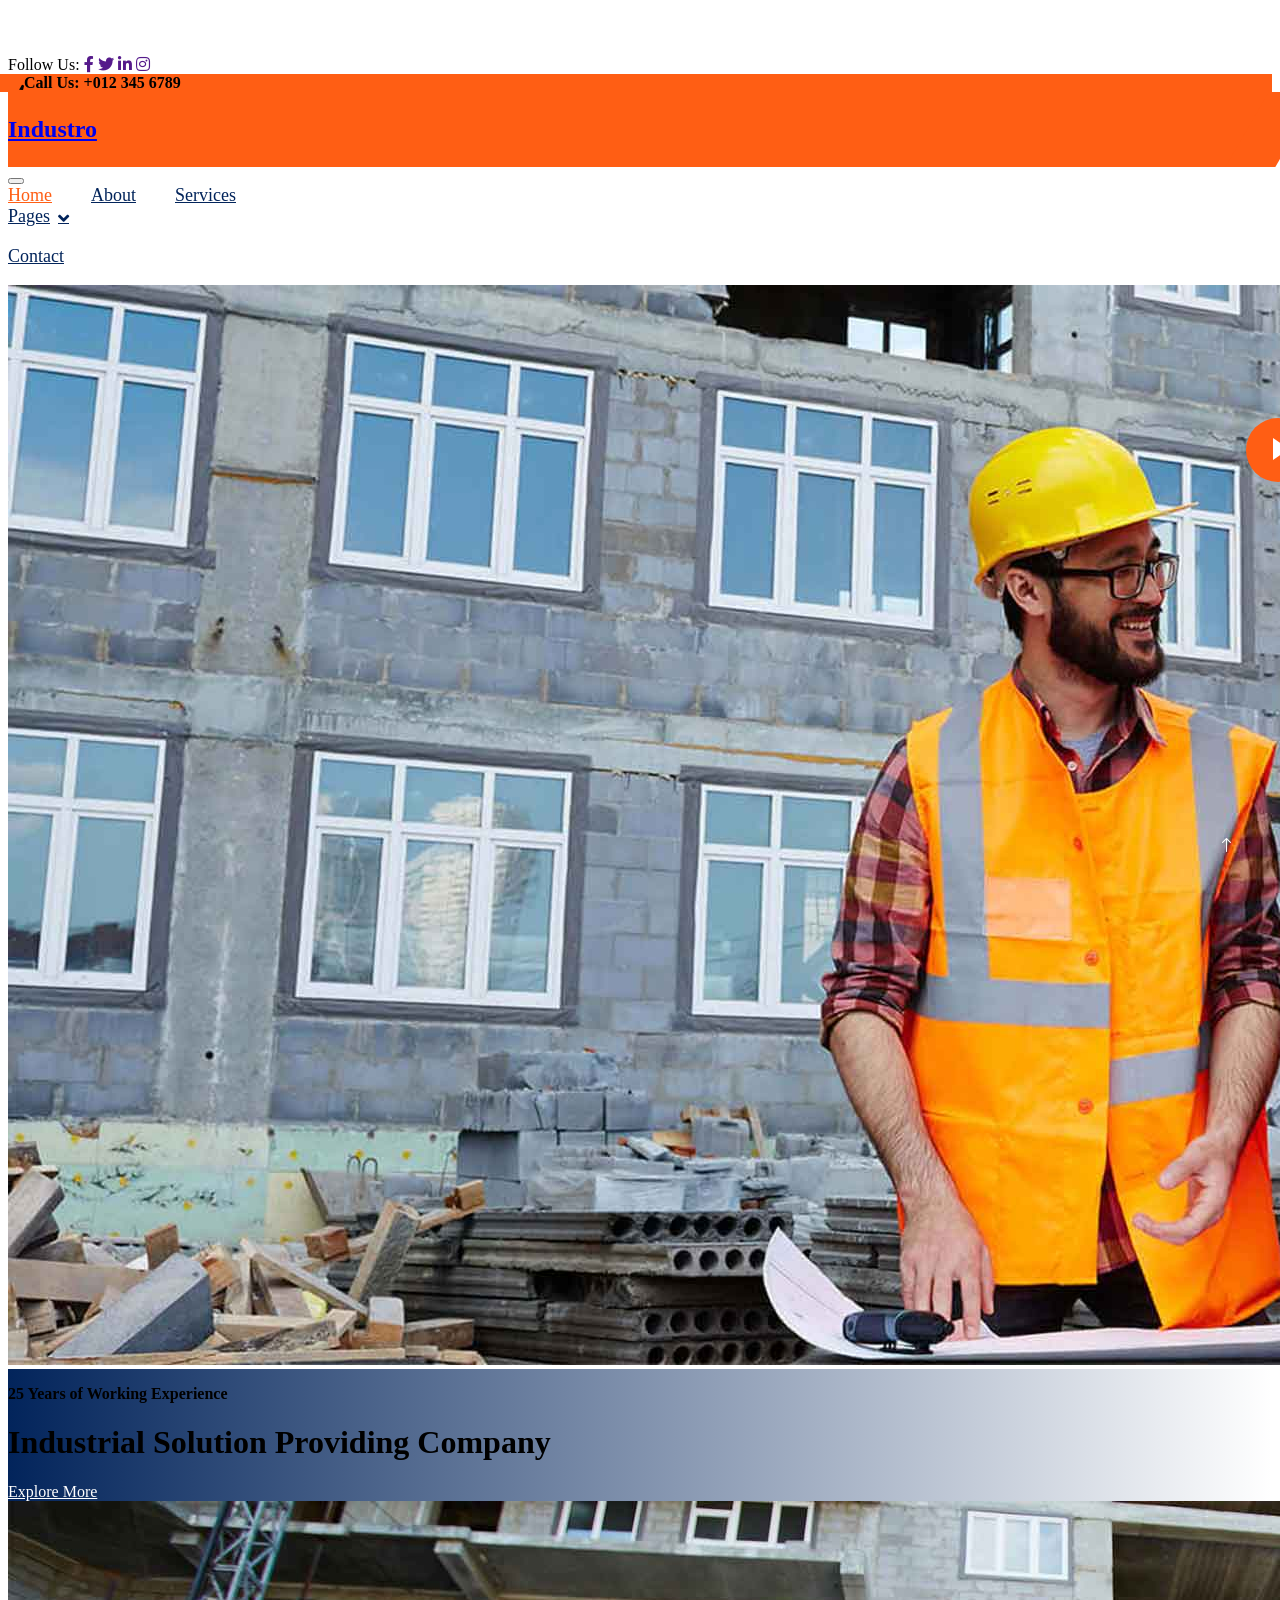
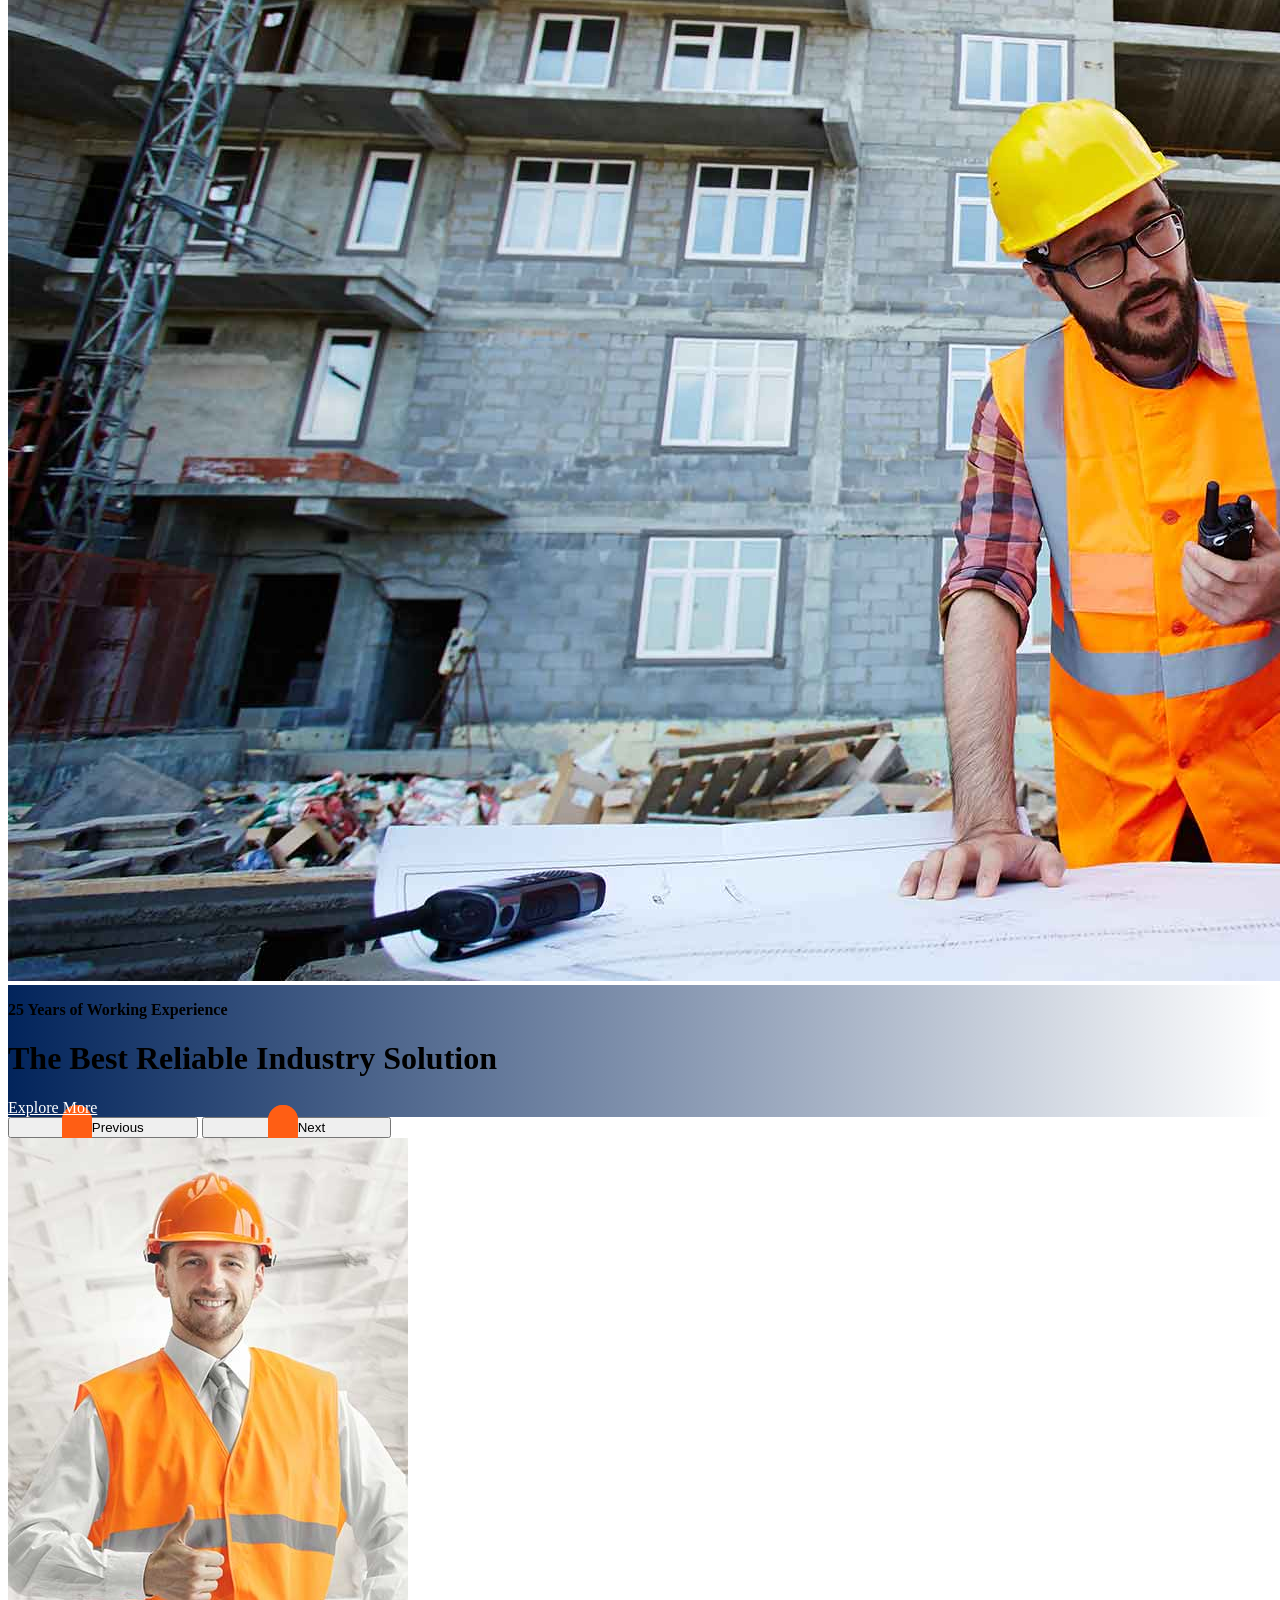
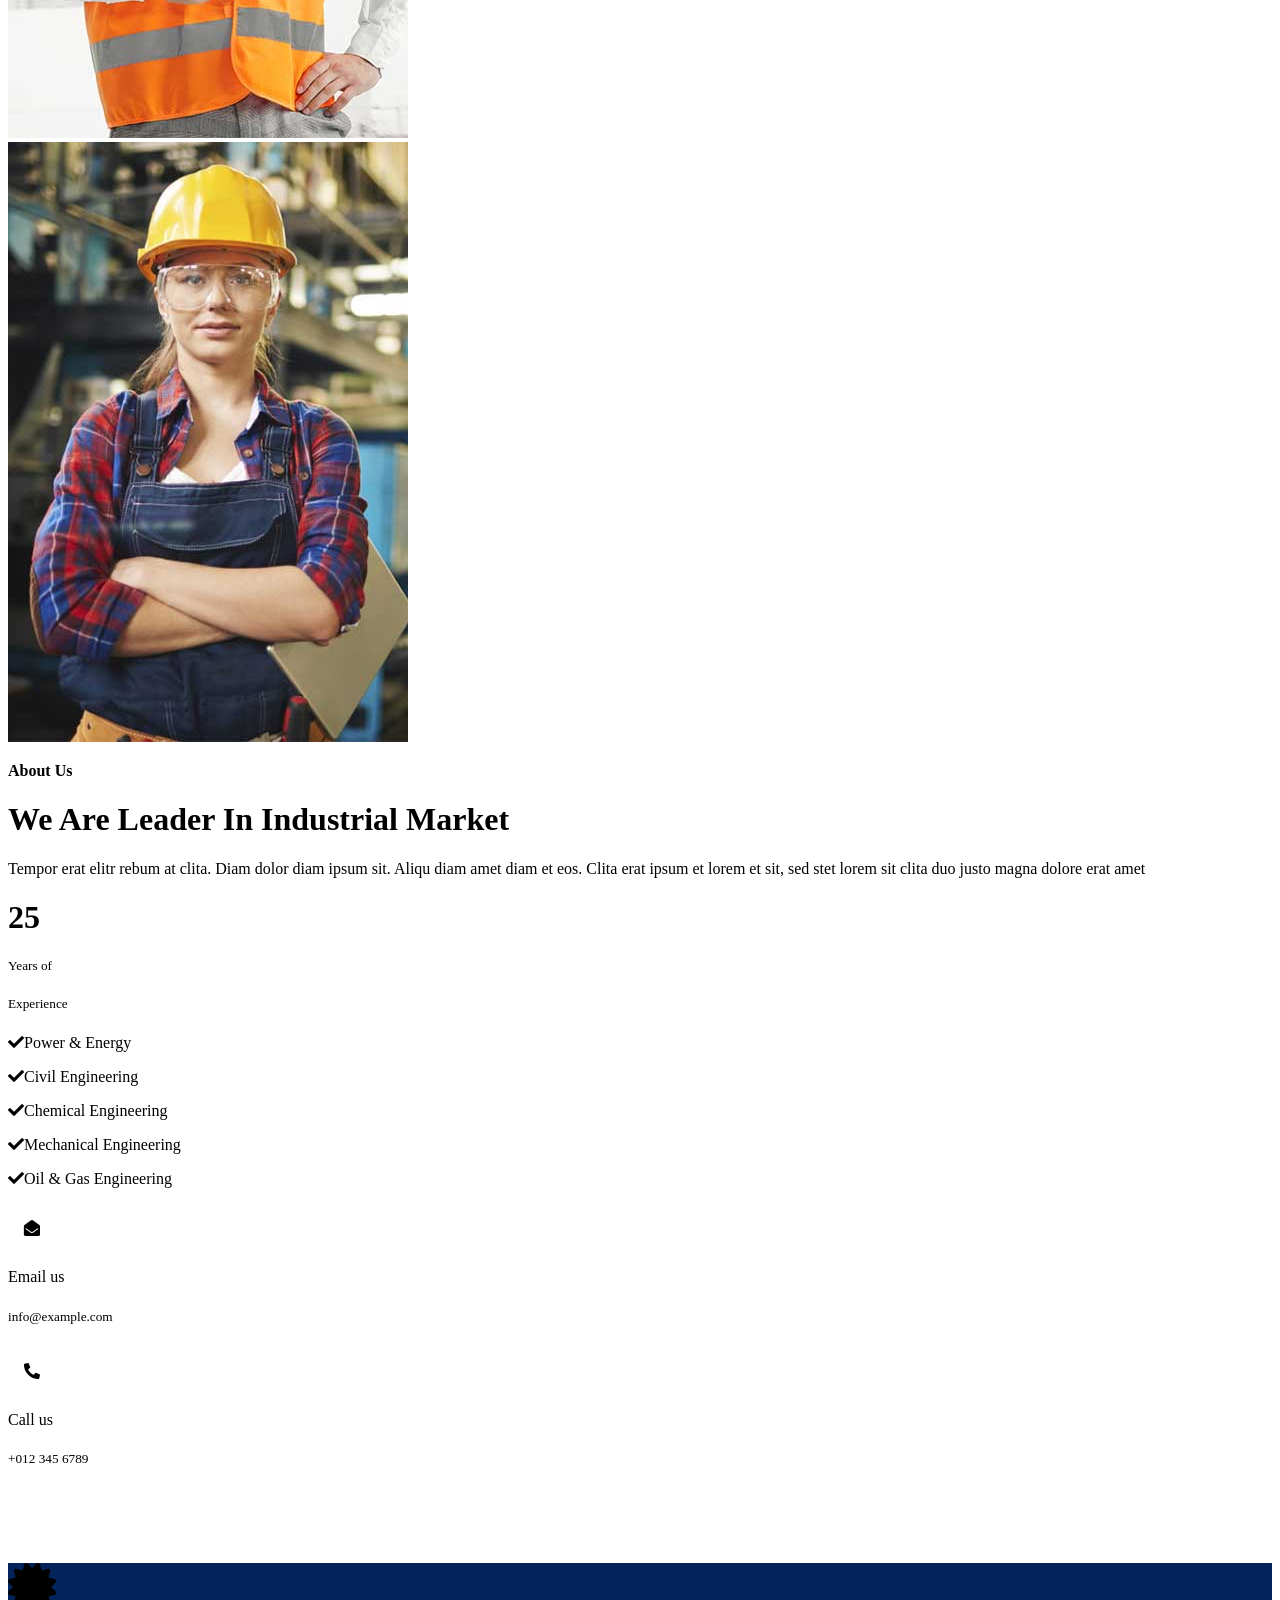
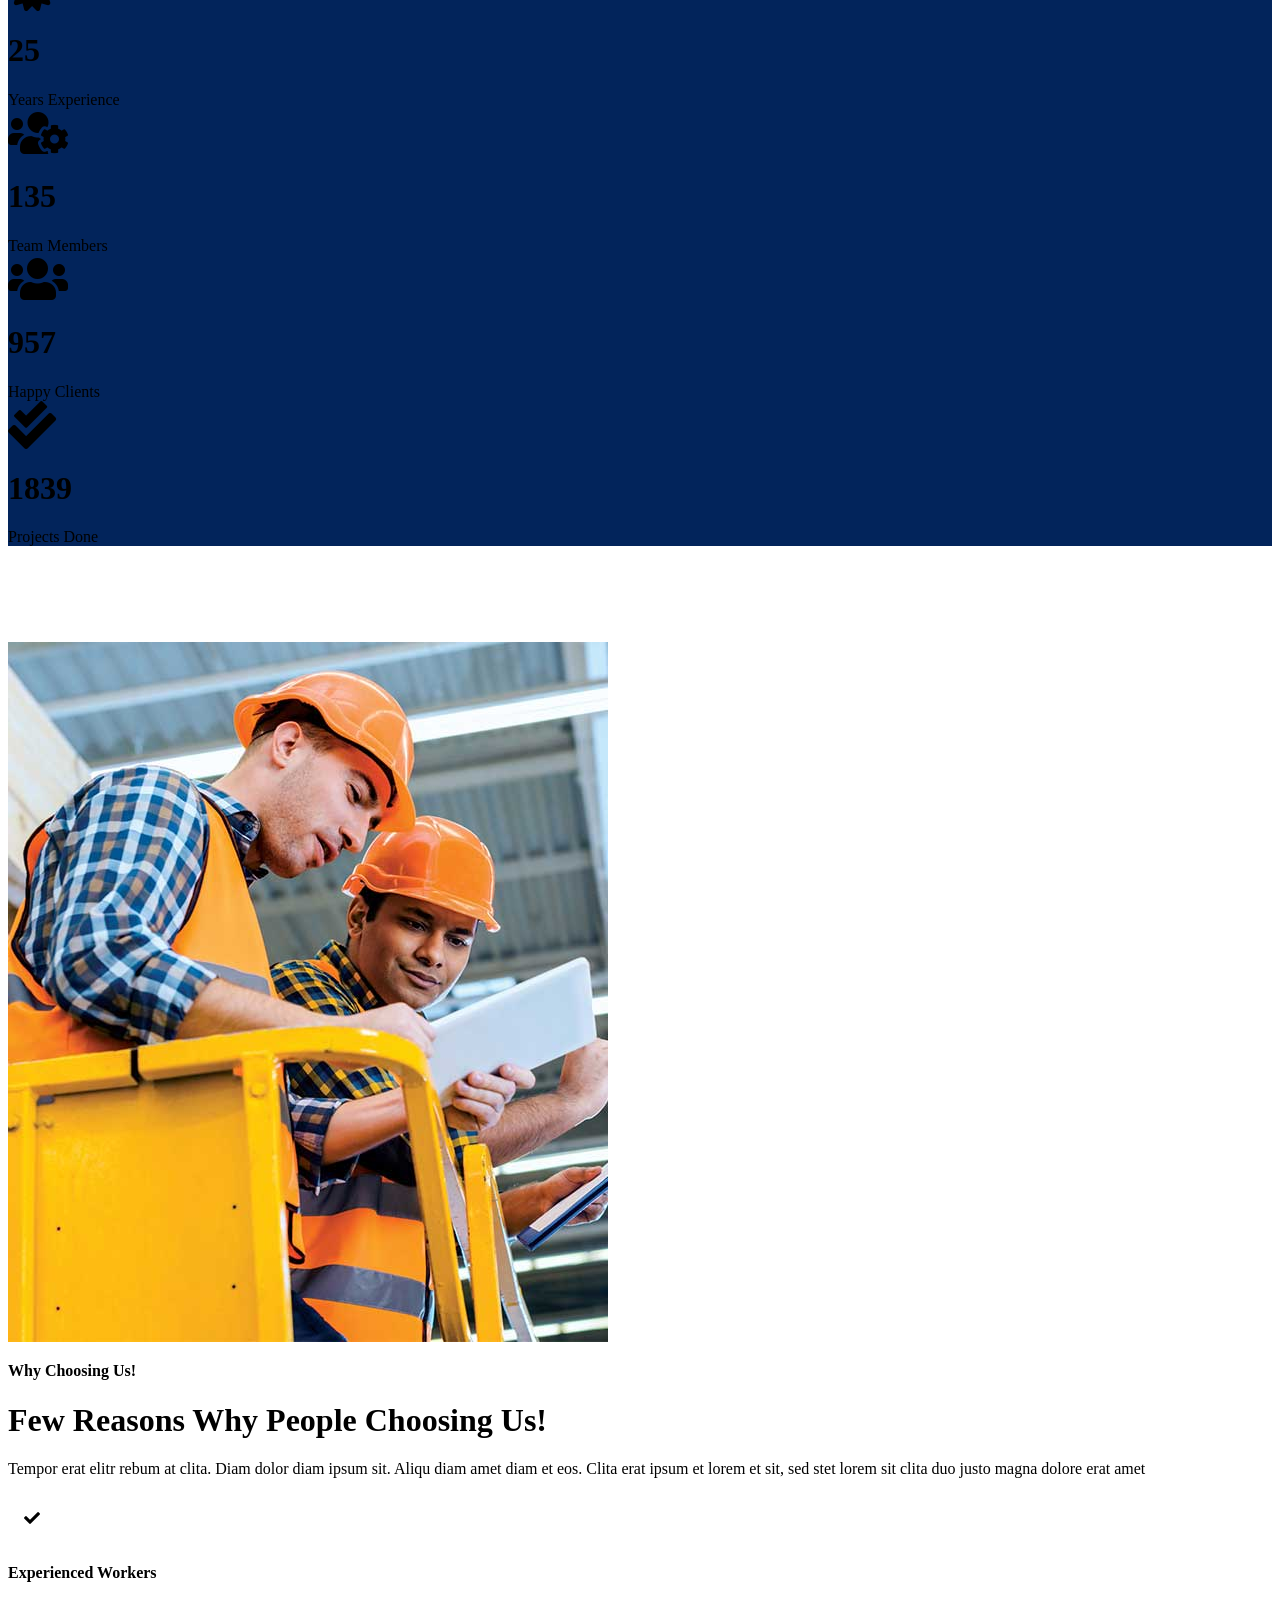
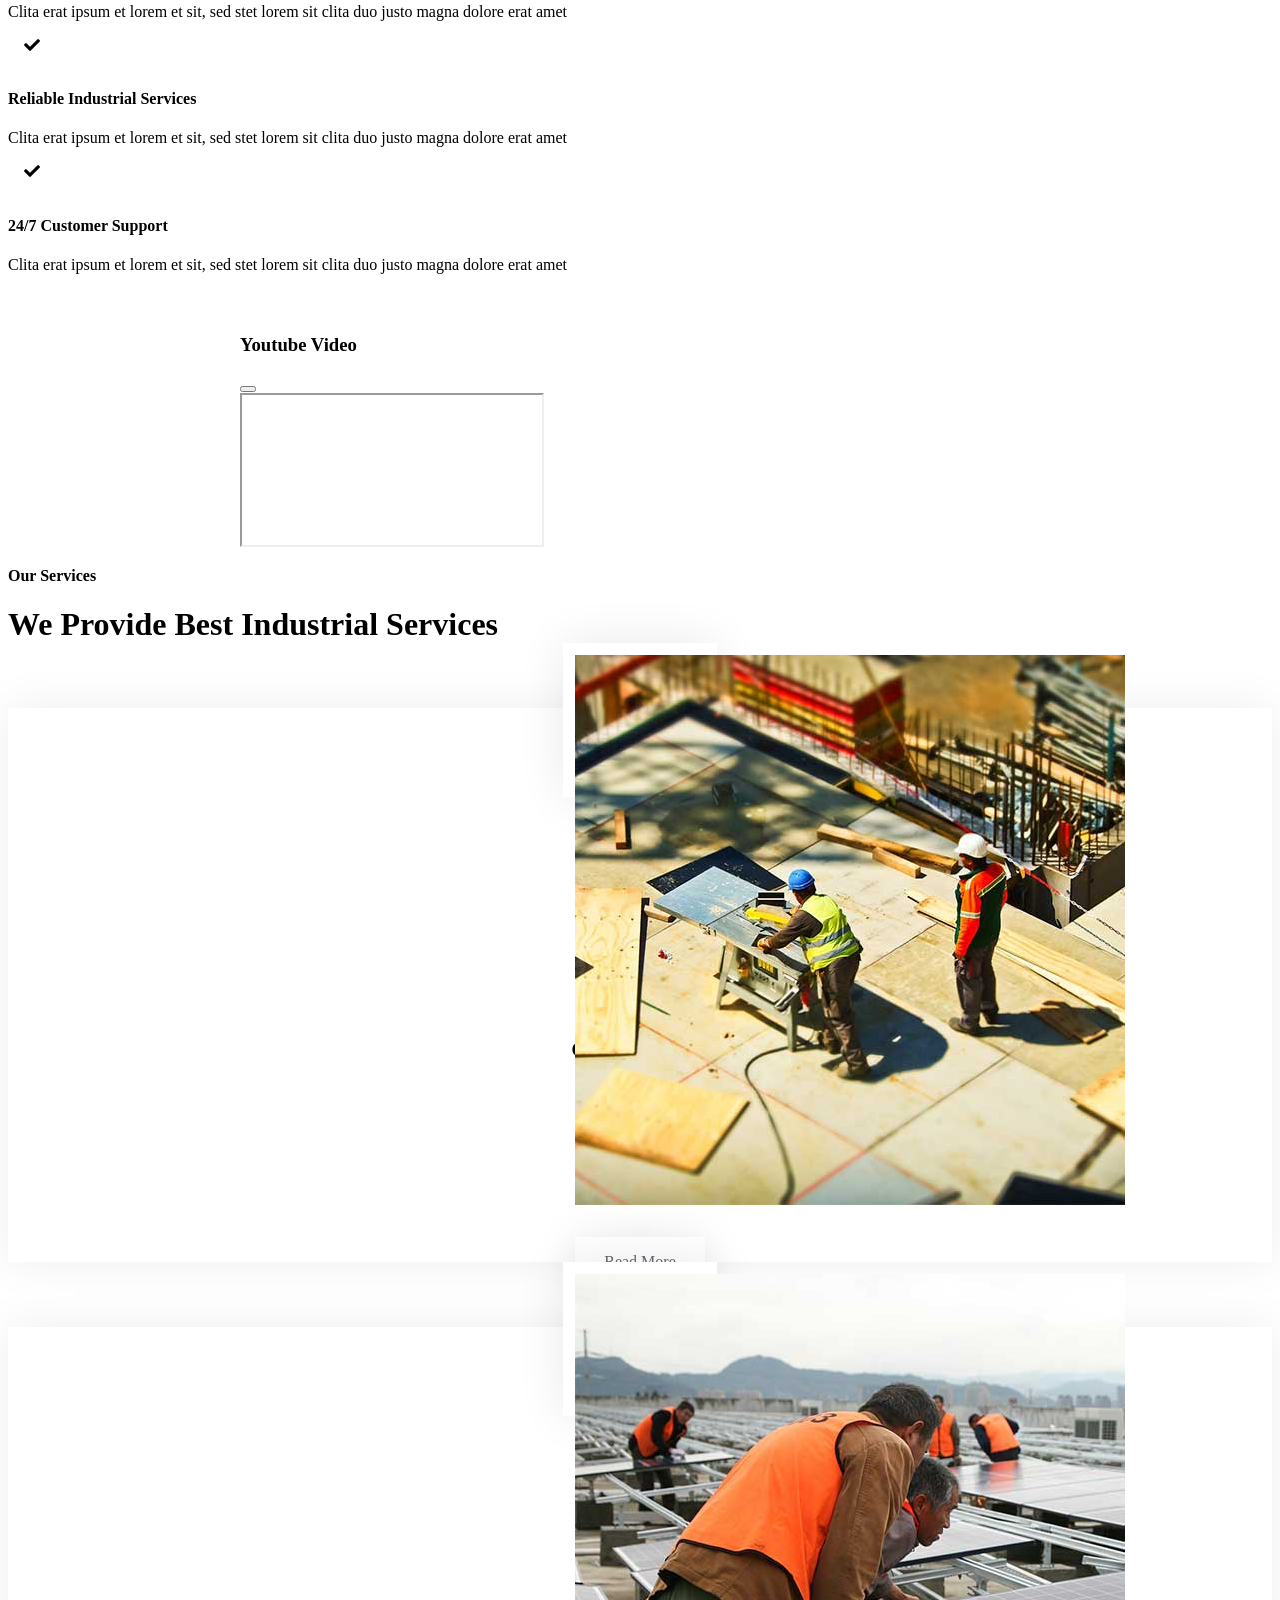
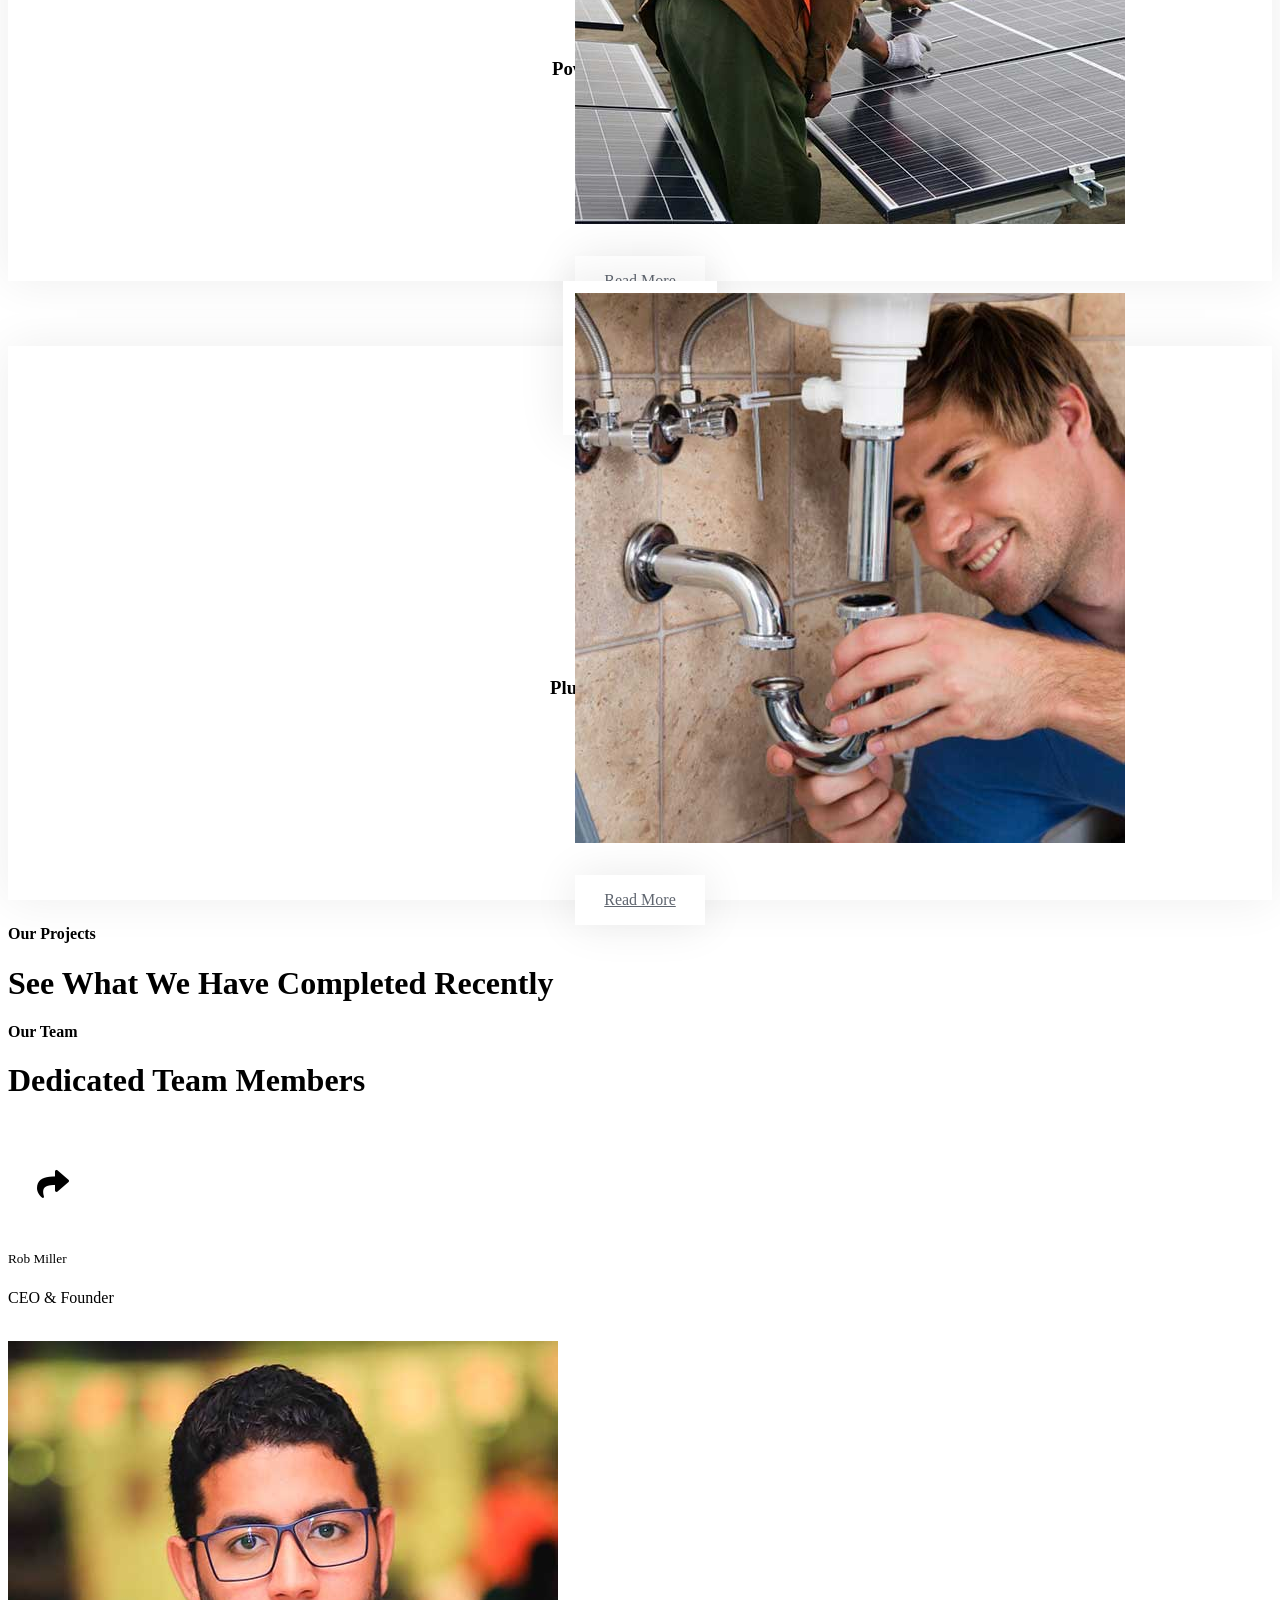
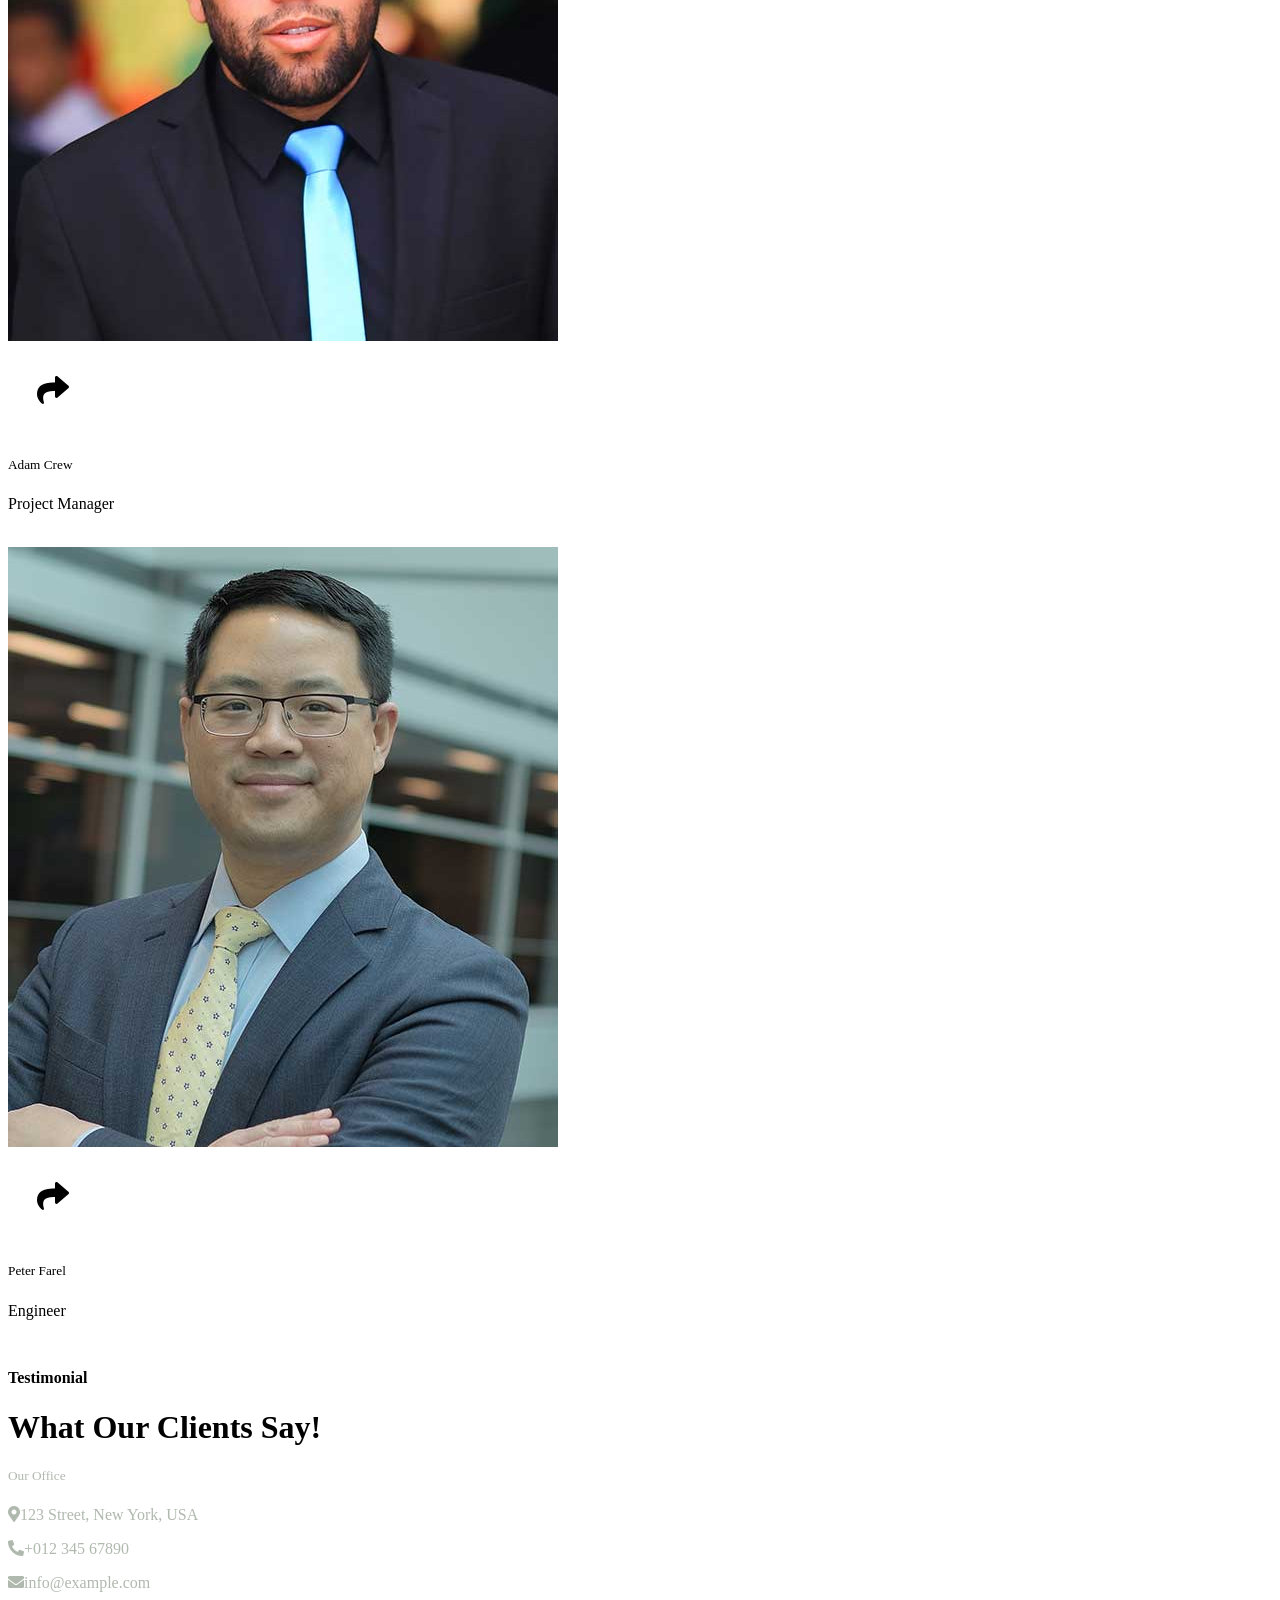
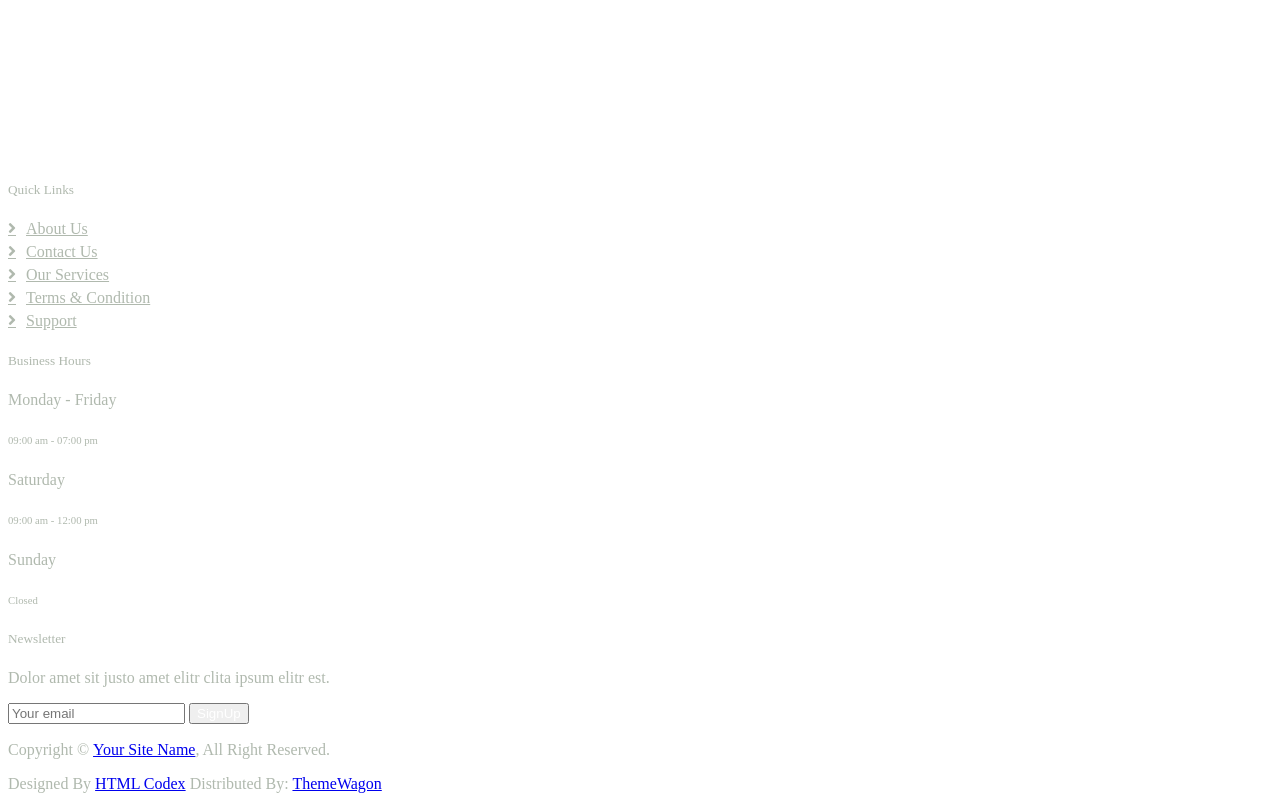
==== index.html @ f01b098d "Add initial HTML files for Industro template including Home, About, Contact, Features, Projects, and" ====
<!DOCTYPE html>
<html lang="en">

<head>
    <meta charset="utf-8">
    <title>Industro - Industrial HTML Template</title>
    <meta content="width=device-width, initial-scale=1.0" name="viewport">
    <meta content="" name="keywords">
    <meta content="" name="description">

    <!-- Favicon -->
    <link href="img/favicon.ico" rel="icon">

    <!-- Google Web Fonts -->
    <link rel="preconnect" href="https://fonts.googleapis.com">
    <link rel="preconnect" href="https://fonts.gstatic.com" crossorigin>
    <link
        href="https://fonts.googleapis.com/css2?family=Open+Sans:wght@400;500;600&family=Rubik:wght@500;600;700&display=swap"
        rel="stylesheet">

    <!-- Icon Font Stylesheet -->
    <link href="https://cdnjs.cloudflare.com/ajax/libs/font-awesome/5.10.0/css/all.min.css" rel="stylesheet">
    <link href="https://cdn.jsdelivr.net/npm/bootstrap-icons@1.4.1/font/bootstrap-icons.css" rel="stylesheet">

    <!-- Libraries Stylesheet -->
    <link href="lib/animate/animate.min.css" rel="stylesheet">
    <link href="lib/owlcarousel/assets/owl.carousel.min.css" rel="stylesheet">

    <!-- Customized Bootstrap Stylesheet -->
    <link href="css/bootstrap.min.css" rel="stylesheet">

    <!-- Template Stylesheet -->
    <link href="css/style.css" rel="stylesheet">
</head>

<body>
    <!-- Spinner Start -->
    <div id="spinner"
        class="show bg-white position-fixed translate-middle w-100 vh-100 top-50 start-50 d-flex align-items-center justify-content-center">
        <div class="spinner-border text-primary" role="status" style="width: 3rem; height: 3rem;"></div>
    </div>
    <!-- Spinner End -->


    <!-- Topbar Start -->
    <div class="container-fluid bg-dark px-0">
        <div class="row g-0 d-none d-lg-flex">
            <div class="col-lg-6 ps-5 text-start">
                <div class="h-100 d-inline-flex align-items-center text-white">
                    <span>Follow Us:</span>
                    <a class="btn btn-link text-light" href=""><i class="fab fa-facebook-f"></i></a>
                    <a class="btn btn-link text-light" href=""><i class="fab fa-twitter"></i></a>
                    <a class="btn btn-link text-light" href=""><i class="fab fa-linkedin-in"></i></a>
                    <a class="btn btn-link text-light" href=""><i class="fab fa-instagram"></i></a>
                </div>
            </div>
            <div class="col-lg-6 text-end">
                <div class="h-100 topbar-right d-inline-flex align-items-center text-white py-2 px-5">
                    <span class="fs-5 fw-bold me-2"><i class="fa fa-phone-alt me-2"></i>Call Us:</span>
                    <span class="fs-5 fw-bold">+012 345 6789</span>
                </div>
            </div>
        </div>
    </div>
    <!-- Topbar End -->


    <!-- Navbar Start -->
    <nav class="navbar navbar-expand-lg bg-white navbar-light sticky-top py-0 pe-5">
        <a href="index.html" class="navbar-brand ps-5 me-0">
            <h1 class="text-white m-0">Industro</h1>
        </a>
        <button type="button" class="navbar-toggler me-0" data-bs-toggle="collapse" data-bs-target="#navbarCollapse">
            <span class="navbar-toggler-icon"></span>
        </button>
        <div class="collapse navbar-collapse" id="navbarCollapse">
            <div class="navbar-nav ms-auto p-4 p-lg-0">
                <a href="index.html" class="nav-item nav-link active">Home</a>
                <a href="about.html" class="nav-item nav-link">About</a>
                <a href="service.html" class="nav-item nav-link">Services</a>
                <div class="nav-item dropdown">
                    <a href="#" class="nav-link dropdown-toggle" data-bs-toggle="dropdown">Pages</a>
                    <div class="dropdown-menu bg-light m-0">
                        <a href="project.html" class="dropdown-item">Projects</a>
                        <a href="feature.html" class="dropdown-item">Features</a>
                        <a href="team.html" class="dropdown-item">Our Team</a>
                        <a href="testimonial.html" class="dropdown-item">Testimonial</a>
                        <a href="404.html" class="dropdown-item">404 Page</a>
                    </div>
                </div>
                <a href="contact.html" class="nav-item nav-link">Contact</a>
            </div>
            <a href="" class="btn btn-primary px-3 d-none d-lg-block">Get A Quote</a>
        </div>
    </nav>
    <!-- Navbar End -->


    <!-- Carousel Start -->
    <div class="container-fluid px-0 mb-5">
        <div id="header-carousel" class="carousel slide" data-bs-ride="carousel">
            <div class="carousel-inner">
                <div class="carousel-item active">
                    <img class="w-100" src="img/carousel-1.jpg" alt="Image">
                    <div class="carousel-caption">
                        <div class="container">
                            <div class="row justify-content-center">
                                <div class="col-lg-10 text-start">
                                    <p class="fs-5 fw-medium text-primary text-uppercase animated slideInRight">25 Years
                                        of Working Experience</p>
                                    <h1 class="display-1 text-white mb-5 animated slideInRight">Industrial Solution
                                        Providing Company</h1>
                                    <a href="" class="btn btn-primary py-3 px-5 animated slideInRight">Explore More</a>
                                </div>
                            </div>
                        </div>
                    </div>
                </div>
                <div class="carousel-item">
                    <img class="w-100" src="img/carousel-2.jpg" alt="Image">
                    <div class="carousel-caption">
                        <div class="container">
                            <div class="row justify-content-center">
                                <div class="col-lg-10 text-start">
                                    <p class="fs-5 fw-medium text-primary text-uppercase animated slideInRight">25 Years
                                        of Working Experience</p>
                                    <h1 class="display-1 text-white mb-5 animated slideInRight">The Best Reliable
                                        Industry Solution</h1>
                                    <a href="" class="btn btn-primary py-3 px-5 animated slideInRight">Explore More</a>
                                </div>
                            </div>
                        </div>
                    </div>
                </div>
            </div>
            <button class="carousel-control-prev" type="button" data-bs-target="#header-carousel" data-bs-slide="prev">
                <span class="carousel-control-prev-icon" aria-hidden="true"></span>
                <span class="visually-hidden">Previous</span>
            </button>
            <button class="carousel-control-next" type="button" data-bs-target="#header-carousel" data-bs-slide="next">
                <span class="carousel-control-next-icon" aria-hidden="true"></span>
                <span class="visually-hidden">Next</span>
            </button>
        </div>
    </div>
    <!-- Carousel End -->


    <!-- About Start -->
    <div class="container-xxl py-5">
        <div class="container">
            <div class="row g-5">
                <div class="col-lg-6">
                    <div class="row gx-3 h-100">
                        <div class="col-6 align-self-start wow fadeInUp" data-wow-delay="0.1s">
                            <img class="img-fluid" src="img/about-1.jpg">
                        </div>
                        <div class="col-6 align-self-end wow fadeInDown" data-wow-delay="0.1s">
                            <img class="img-fluid" src="img/about-2.jpg">
                        </div>
                    </div>
                </div>
                <div class="col-lg-6 wow fadeIn" data-wow-delay="0.5s">
                    <p class="fw-medium text-uppercase text-primary mb-2">About Us</p>
                    <h1 class="display-5 mb-4">We Are Leader In Industrial Market</h1>
                    <p class="mb-4">Tempor erat elitr rebum at clita. Diam dolor diam ipsum sit. Aliqu diam amet diam et
                        eos. Clita erat ipsum et lorem et sit, sed stet lorem sit clita duo justo magna dolore erat amet
                    </p>
                    <div class="d-flex align-items-center mb-4">
                        <div class="flex-shrink-0 bg-primary p-4">
                            <h1 class="display-2">25</h1>
                            <h5 class="text-white">Years of</h5>
                            <h5 class="text-white">Experience</h5>
                        </div>
                        <div class="ms-4">
                            <p><i class="fa fa-check text-primary me-2"></i>Power & Energy</p>
                            <p><i class="fa fa-check text-primary me-2"></i>Civil Engineering</p>
                            <p><i class="fa fa-check text-primary me-2"></i>Chemical Engineering</p>
                            <p><i class="fa fa-check text-primary me-2"></i>Mechanical Engineering</p>
                            <p class="mb-0"><i class="fa fa-check text-primary me-2"></i>Oil & Gas Engineering</p>
                        </div>
                    </div>
                    <div class="row pt-2">
                        <div class="col-sm-6">
                            <div class="d-flex align-items-center">
                                <div class="flex-shrink-0 btn-lg-square rounded-circle bg-primary">
                                    <i class="fa fa-envelope-open text-white"></i>
                                </div>
                                <div class="ms-3">
                                    <p class="mb-2">Email us</p>
                                    <h5 class="mb-0">info@example.com</h5>
                                </div>
                            </div>
                        </div>
                        <div class="col-sm-6">
                            <div class="d-flex align-items-center">
                                <div class="flex-shrink-0 btn-lg-square rounded-circle bg-primary">
                                    <i class="fa fa-phone-alt text-white"></i>
                                </div>
                                <div class="ms-3">
                                    <p class="mb-2">Call us</p>
                                    <h5 class="mb-0">+012 345 6789</h5>
                                </div>
                            </div>
                        </div>
                    </div>
                </div>
            </div>
        </div>
    </div>
    <!-- About End -->


    <!-- Facts Start -->
    <div class="container-fluid facts my-5 p-5">
        <div class="row g-5">
            <div class="col-md-6 col-xl-3 wow fadeIn" data-wow-delay="0.1s">
                <div class="text-center border p-5">
                    <i class="fa fa-certificate fa-3x text-white mb-3"></i>
                    <h1 class="display-2 text-primary mb-0" data-toggle="counter-up">25</h1>
                    <span class="fs-5 fw-semi-bold text-white">Years Experience</span>
                </div>
            </div>
            <div class="col-md-6 col-xl-3 wow fadeIn" data-wow-delay="0.3s">
                <div class="text-center border p-5">
                    <i class="fa fa-users-cog fa-3x text-white mb-3"></i>
                    <h1 class="display-2 text-primary mb-0" data-toggle="counter-up">135</h1>
                    <span class="fs-5 fw-semi-bold text-white">Team Members</span>
                </div>
            </div>
            <div class="col-md-6 col-xl-3 wow fadeIn" data-wow-delay="0.5s">
                <div class="text-center border p-5">
                    <i class="fa fa-users fa-3x text-white mb-3"></i>
                    <h1 class="display-2 text-primary mb-0" data-toggle="counter-up">957</h1>
                    <span class="fs-5 fw-semi-bold text-white">Happy Clients</span>
                </div>
            </div>
            <div class="col-md-6 col-xl-3 wow fadeIn" data-wow-delay="0.7s">
                <div class="text-center border p-5">
                    <i class="fa fa-check-double fa-3x text-white mb-3"></i>
                    <h1 class="display-2 text-primary mb-0" data-toggle="counter-up">1839</h1>
                    <span class="fs-5 fw-semi-bold text-white">Projects Done</span>
                </div>
            </div>
        </div>
    </div>
    <!-- Facts End -->


    <!-- Features Start -->
    <div class="container-xxl py-5">
        <div class="container">
            <div class="row g-5 align-items-center">
                <div class="col-lg-6 wow fadeInUp" data-wow-delay="0.1s">
                    <div class="position-relative me-lg-4">
                        <img class="img-fluid w-100" src="img/feature.jpg" alt="">
                        <span
                            class="position-absolute top-50 start-100 translate-middle bg-white rounded-circle d-none d-lg-block"
                            style="width: 120px; height: 120px;"></span>
                        <button type="button" class="btn-play" data-bs-toggle="modal"
                            data-src="https://www.youtube.com/embed/DWRcNpR6Kdc" data-bs-target="#videoModal">
                            <span></span>
                        </button>
                    </div>
                </div>
                <div class="col-lg-6 wow fadeInUp" data-wow-delay="0.5s">
                    <p class="fw-medium text-uppercase text-primary mb-2">Why Choosing Us!</p>
                    <h1 class="display-5 mb-4">Few Reasons Why People Choosing Us!</h1>
                    <p class="mb-4">Tempor erat elitr rebum at clita. Diam dolor diam ipsum sit. Aliqu diam amet diam et
                        eos. Clita erat ipsum et lorem et sit, sed stet lorem sit clita duo justo magna dolore erat amet
                    </p>
                    <div class="row gy-4">
                        <div class="col-12">
                            <div class="d-flex">
                                <div class="flex-shrink-0 btn-lg-square rounded-circle bg-primary">
                                    <i class="fa fa-check text-white"></i>
                                </div>
                                <div class="ms-4">
                                    <h4>Experienced Workers</h4>
                                    <span>Clita erat ipsum et lorem et sit, sed stet lorem sit clita duo justo magna
                                        dolore erat amet</span>
                                </div>
                            </div>
                        </div>
                        <div class="col-12">
                            <div class="d-flex">
                                <div class="flex-shrink-0 btn-lg-square rounded-circle bg-primary">
                                    <i class="fa fa-check text-white"></i>
                                </div>
                                <div class="ms-4">
                                    <h4>Reliable Industrial Services</h4>
                                    <span>Clita erat ipsum et lorem et sit, sed stet lorem sit clita duo justo magna
                                        dolore erat amet</span>
                                </div>
                            </div>
                        </div>
                        <div class="col-12">
                            <div class="d-flex">
                                <div class="flex-shrink-0 btn-lg-square rounded-circle bg-primary">
                                    <i class="fa fa-check text-white"></i>
                                </div>
                                <div class="ms-4">
                                    <h4>24/7 Customer Support</h4>
                                    <span>Clita erat ipsum et lorem et sit, sed stet lorem sit clita duo justo magna
                                        dolore erat amet</span>
                                </div>
                            </div>
                        </div>
                    </div>
                </div>
            </div>
        </div>
    </div>
    <!-- Features End -->


    <!-- Video Modal Start -->
    <div class="modal modal-video fade" id="videoModal" tabindex="-1" aria-labelledby="exampleModalLabel"
        aria-hidden="true">
        <div class="modal-dialog">
            <div class="modal-content rounded-0">
                <div class="modal-header">
                    <h3 class="modal-title" id="exampleModalLabel">Youtube Video</h3>
                    <button type="button" class="btn-close" data-bs-dismiss="modal" aria-label="Close"></button>
                </div>
                <div class="modal-body">
                    <!-- 16:9 aspect ratio -->
                    <div class="ratio ratio-16x9">
                        <iframe class="embed-responsive-item" src="" id="video" allowfullscreen
                            allowscriptaccess="always" allow="autoplay"></iframe>
                    </div>
                </div>
            </div>
        </div>
    </div>
    <!-- Video Modal End -->


    <!-- Service Start -->
    <div class="container-xxl py-5">
        <div class="container">
            <div class="text-center mx-auto pb-4 wow fadeInUp" data-wow-delay="0.1s" style="max-width: 600px;">
                <p class="fw-medium text-uppercase text-primary mb-2">Our Services</p>
                <h1 class="display-5 mb-4">We Provide Best Industrial Services</h1>
            </div>
            <div class="row gy-5 gx-4">
                <div class="col-md-6 col-lg-4 wow fadeInUp" data-wow-delay="0.1s">
                    <div class="service-item">
                        <img class="img-fluid" src="img/service-1.jpg" alt="">
                        <div class="service-img">
                            <img class="img-fluid" src="img/service-1.jpg" alt="">
                        </div>
                        <div class="service-detail">
                            <div class="service-title">
                                <hr class="w-25">
                                <h3 class="mb-0">Civil & Gas Engineering</h3>
                                <hr class="w-25">
                            </div>
                            <div class="service-text">
                                <p class="text-white mb-0">Erat ipsum justo amet duo et elitr dolor, est duo duo eos
                                    lorem sed diam stet diam sed stet.</p>
                            </div>
                        </div>
                        <a class="btn btn-light" href="">Read More</a>
                    </div>
                </div>
                <div class="col-md-6 col-lg-4 wow fadeInUp" data-wow-delay="0.3s">
                    <div class="service-item">
                        <img class="img-fluid" src="img/service-2.jpg" alt="">
                        <div class="service-img">
                            <img class="img-fluid" src="img/service-2.jpg" alt="">
                        </div>
                        <div class="service-detail">
                            <div class="service-title">
                                <hr class="w-25">
                                <h3 class="mb-0">Power & Energy Engineering</h3>
                                <hr class="w-25">
                            </div>
                            <div class="service-text">
                                <p class="text-white mb-0">Erat ipsum justo amet duo et elitr dolor, est duo duo eos
                                    lorem sed diam stet diam sed stet.</p>
                            </div>
                        </div>
                        <a class="btn btn-light" href="">Read More</a>
                    </div>
                </div>
                <div class="col-md-6 col-lg-4 wow fadeInUp" data-wow-delay="0.5s">
                    <div class="service-item">
                        <img class="img-fluid" src="img/service-3.jpg" alt="">
                        <div class="service-img">
                            <img class="img-fluid" src="img/service-3.jpg" alt="">
                        </div>
                        <div class="service-detail">
                            <div class="service-title">
                                <hr class="w-25">
                                <h3 class="mb-0">Plumbing & Water Treatment</h3>
                                <hr class="w-25">
                            </div>
                            <div class="service-text">
                                <p class="text-white mb-0">Erat ipsum justo amet duo et elitr dolor, est duo duo eos
                                    lorem sed diam stet diam sed stet.</p>
                            </div>
                        </div>
                        <a class="btn btn-light" href="">Read More</a>
                    </div>
                </div>
            </div>
        </div>
    </div>
    <!-- Service End -->


    <!-- Project Start -->
    <div class="container-fluid bg-dark pt-5 my-5 px-0">
        <div class="text-center mx-auto mt-5 wow fadeIn" data-wow-delay="0.1s" style="max-width: 600px;">
            <p class="fw-medium text-uppercase text-primary mb-2">Our Projects</p>
            <h1 class="display-5 text-white mb-5">See What We Have Completed Recently</h1>
        </div>
        <div class="owl-carousel project-carousel wow fadeIn" data-wow-delay="0.1s">
            <a class="project-item" href="">
                <img class="img-fluid" src="img/project-1.jpg" alt="">
                <div class="project-title">
                    <h5 class="text-primary mb-0">Auto Engineering</h5>
                </div>
            </a>
            <a class="project-item" href="">
                <img class="img-fluid" src="img/project-2.jpg" alt="">
                <div class="project-title">
                    <h5 class="text-primary mb-0">Civil Engineering</h5>
                </div>
            </a>
            <a class="project-item" href="">
                <img class="img-fluid" src="img/project-3.jpg" alt="">
                <div class="project-title">
                    <h5 class="text-primary mb-0">Gas Engineering</h5>
                </div>
            </a>
            <a class="project-item" href="">
                <img class="img-fluid" src="img/project-4.jpg" alt="">
                <div class="project-title">
                    <h5 class="text-primary mb-0">Power Engineering</h5>
                </div>
            </a>
            <a class="project-item" href="">
                <img class="img-fluid" src="img/project-5.jpg" alt="">
                <div class="project-title">
                    <h5 class="text-primary mb-0">Energy Engineering</h5>
                </div>
            </a>
            <a class="project-item" href="">
                <img class="img-fluid" src="img/project-6.jpg" alt="">
                <div class="project-title">
                    <h5 class="text-primary mb-0">Water Engineering</h5>
                </div>
            </a>
        </div>
    </div>
    <!-- Project End -->


    <!-- Team Start -->
    <div class="container-xxl py-5">
        <div class="container">
            <div class="text-center mx-auto wow fadeInUp" data-wow-delay="0.1s" style="max-width: 600px;">
                <p class="fw-medium text-uppercase text-primary mb-2">Our Team</p>
                <h1 class="display-5 mb-5">Dedicated Team Members</h1>
            </div>
            <div class="row g-4">
                <div class="col-lg-4 col-md-6 wow fadeInUp" data-wow-delay="0.1s">
                    <div class="team-item">
                        <img class="img-fluid" src="img/team-1.jpg" alt="">
                        <div class="d-flex">
                            <div class="flex-shrink-0 btn-square bg-primary" style="width: 90px; height: 90px;">
                                <i class="fa fa-2x fa-share text-white"></i>
                            </div>
                            <div class="position-relative overflow-hidden bg-light d-flex flex-column justify-content-center w-100 ps-4"
                                style="height: 90px;">
                                <h5>Rob Miller</h5>
                                <span class="text-primary">CEO & Founder</span>
                                <div class="team-social">
                                    <a class="btn btn-square btn-dark rounded-circle mx-1" href=""><i
                                            class="fab fa-facebook-f"></i></a>
                                    <a class="btn btn-square btn-dark rounded-circle mx-1" href=""><i
                                            class="fab fa-twitter"></i></a>
                                    <a class="btn btn-square btn-dark rounded-circle mx-1" href=""><i
                                            class="fab fa-instagram"></i></a>
                                </div>
                            </div>
                        </div>
                    </div>
                </div>
                <div class="col-lg-4 col-md-6 wow fadeInUp" data-wow-delay="0.3s">
                    <div class="team-item">
                        <img class="img-fluid" src="img/team-2.jpg" alt="">
                        <div class="d-flex">
                            <div class="flex-shrink-0 btn-square bg-primary" style="width: 90px; height: 90px;">
                                <i class="fa fa-2x fa-share text-white"></i>
                            </div>
                            <div class="position-relative overflow-hidden bg-light d-flex flex-column justify-content-center w-100 ps-4"
                                style="height: 90px;">
                                <h5>Adam Crew</h5>
                                <span class="text-primary">Project Manager</span>
                                <div class="team-social">
                                    <a class="btn btn-square btn-dark rounded-circle mx-1" href=""><i
                                            class="fab fa-facebook-f"></i></a>
                                    <a class="btn btn-square btn-dark rounded-circle mx-1" href=""><i
                                            class="fab fa-twitter"></i></a>
                                    <a class="btn btn-square btn-dark rounded-circle mx-1" href=""><i
                                            class="fab fa-instagram"></i></a>
                                </div>
                            </div>
                        </div>
                    </div>
                </div>
                <div class="col-lg-4 col-md-6 wow fadeInUp" data-wow-delay="0.5s">
                    <div class="team-item">
                        <img class="img-fluid" src="img/team-3.jpg" alt="">
                        <div class="d-flex">
                            <div class="flex-shrink-0 btn-square bg-primary" style="width: 90px; height: 90px;">
                                <i class="fa fa-2x fa-share text-white"></i>
                            </div>
                            <div class="position-relative overflow-hidden bg-light d-flex flex-column justify-content-center w-100 ps-4"
                                style="height: 90px;">
                                <h5>Peter Farel</h5>
                                <span class="text-primary">Engineer</span>
                                <div class="team-social">
                                    <a class="btn btn-square btn-dark rounded-circle mx-1" href=""><i
                                            class="fab fa-facebook-f"></i></a>
                                    <a class="btn btn-square btn-dark rounded-circle mx-1" href=""><i
                                            class="fab fa-twitter"></i></a>
                                    <a class="btn btn-square btn-dark rounded-circle mx-1" href=""><i
                                            class="fab fa-instagram"></i></a>
                                </div>
                            </div>
                        </div>
                    </div>
                </div>
            </div>
        </div>
    </div>
    <!-- Team End -->


    <!-- Testimonial Start -->
    <div class="container-xxl py-5">
        <div class="container">
            <div class="text-center mx-auto wow fadeInUp" data-wow-delay="0.1s" style="max-width: 600px;">
                <p class="fw-medium text-uppercase text-primary mb-2">Testimonial</p>
                <h1 class="display-5 mb-5">What Our Clients Say!</h1>
            </div>
            <div class="owl-carousel testimonial-carousel wow fadeInUp" data-wow-delay="0.1s">
                <div class="testimonial-item text-center">
                    <div class="testimonial-img position-relative">
                        <img class="img-fluid rounded-circle mx-auto mb-5" src="img/testimonial-1.jpg">
                        <div class="btn-square bg-primary rounded-circle">
                            <i class="fa fa-quote-left text-white"></i>
                        </div>
                    </div>
                    <div class="testimonial-text text-center rounded p-4">
                        <p>Clita clita tempor justo dolor ipsum amet kasd amet duo justo duo duo labore sed sed. Magna
                            ut diam sit et amet stet eos sed clita erat magna elitr erat sit sit erat at rebum justo sea
                            clita.</p>
                        <h5 class="mb-1">Client Name</h5>
                        <span class="fst-italic">Profession</span>
                    </div>
                </div>
                <div class="testimonial-item text-center">
                    <div class="testimonial-img position-relative">
                        <img class="img-fluid rounded-circle mx-auto mb-5" src="img/testimonial-2.jpg">
                        <div class="btn-square bg-primary rounded-circle">
                            <i class="fa fa-quote-left text-white"></i>
                        </div>
                    </div>
                    <div class="testimonial-text text-center rounded p-4">
                        <p>Clita clita tempor justo dolor ipsum amet kasd amet duo justo duo duo labore sed sed. Magna
                            ut diam sit et amet stet eos sed clita erat magna elitr erat sit sit erat at rebum justo sea
                            clita.</p>
                        <h5 class="mb-1">Client Name</h5>
                        <span class="fst-italic">Profession</span>
                    </div>
                </div>
                <div class="testimonial-item text-center">
                    <div class="testimonial-img position-relative">
                        <img class="img-fluid rounded-circle mx-auto mb-5" src="img/testimonial-3.jpg">
                        <div class="btn-square bg-primary rounded-circle">
                            <i class="fa fa-quote-left text-white"></i>
                        </div>
                    </div>
                    <div class="testimonial-text text-center rounded p-4">
                        <p>Clita clita tempor justo dolor ipsum amet kasd amet duo justo duo duo labore sed sed. Magna
                            ut diam sit et amet stet eos sed clita erat magna elitr erat sit sit erat at rebum justo sea
                            clita.</p>
                        <h5 class="mb-1">Client Name</h5>
                        <span class="fst-italic">Profession</span>
                    </div>
                </div>
            </div>
        </div>
    </div>
    <!-- Testimonial End -->


    <!-- Footer Start -->
    <div class="container-fluid bg-dark footer mt-5 py-5 wow fadeIn" data-wow-delay="0.1s">
        <div class="container py-5">
            <div class="row g-5">
                <div class="col-lg-3 col-md-6">
                    <h5 class="text-white mb-4">Our Office</h5>
                    <p class="mb-2"><i class="fa fa-map-marker-alt me-3"></i>123 Street, New York, USA</p>
                    <p class="mb-2"><i class="fa fa-phone-alt me-3"></i>+012 345 67890</p>
                    <p class="mb-2"><i class="fa fa-envelope me-3"></i>info@example.com</p>
                    <div class="d-flex pt-3">
                        <a class="btn btn-square btn-primary rounded-circle me-2" href=""><i
                                class="fab fa-twitter"></i></a>
                        <a class="btn btn-square btn-primary rounded-circle me-2" href=""><i
                                class="fab fa-facebook-f"></i></a>
                        <a class="btn btn-square btn-primary rounded-circle me-2" href=""><i
                                class="fab fa-youtube"></i></a>
                        <a class="btn btn-square btn-primary rounded-circle me-2" href=""><i
                                class="fab fa-linkedin-in"></i></a>
                    </div>
                </div>
                <div class="col-lg-3 col-md-6">
                    <h5 class="text-white mb-4">Quick Links</h5>
                    <a class="btn btn-link" href="">About Us</a>
                    <a class="btn btn-link" href="">Contact Us</a>
                    <a class="btn btn-link" href="">Our Services</a>
                    <a class="btn btn-link" href="">Terms & Condition</a>
                    <a class="btn btn-link" href="">Support</a>
                </div>
                <div class="col-lg-3 col-md-6">
                    <h5 class="text-white mb-4">Business Hours</h5>
                    <p class="mb-1">Monday - Friday</p>
                    <h6 class="text-light">09:00 am - 07:00 pm</h6>
                    <p class="mb-1">Saturday</p>
                    <h6 class="text-light">09:00 am - 12:00 pm</h6>
                    <p class="mb-1">Sunday</p>
                    <h6 class="text-light">Closed</h6>
                </div>
                <div class="col-lg-3 col-md-6">
                    <h5 class="text-white mb-4">Newsletter</h5>
                    <p>Dolor amet sit justo amet elitr clita ipsum elitr est.</p>
                    <div class="position-relative w-100">
                        <input class="form-control bg-transparent w-100 py-3 ps-4 pe-5" type="text"
                            placeholder="Your email">
                        <button type="button"
                            class="btn btn-primary py-2 position-absolute top-0 end-0 mt-2 me-2">SignUp</button>
                    </div>
                </div>
            </div>
        </div>
    </div>
    <!-- Footer End -->


    <!-- Copyright Start -->
    <div class="container-fluid copyright bg-dark py-4">
        <div class="container text-center">
            <p class="mb-2">Copyright &copy; <a class="fw-semi-bold" href="#">Your Site Name</a>, All Right Reserved.
            </p>
            <!--/*** This template is free as long as you keep the footer author’s credit link/attribution link/backlink. If you'd like to use the template without the footer author’s credit link/attribution link/backlink, you can purchase the Credit Removal License from "https://htmlcodex.com/credit-removal". Thank you for your support. ***/-->
            <p class="mb-0">Designed By <a class="fw-semi-bold" href="https://htmlcodex.com">HTML Codex</a> Distributed
                By: <a href="https://themewagon.com">ThemeWagon</a> </p>
        </div>
    </div>
    <!-- Copyright End -->


    <!-- Back to Top -->
    <a href="#" class="btn btn-lg btn-primary btn-lg-square rounded-circle back-to-top"><i
            class="bi bi-arrow-up"></i></a>


    <!-- JavaScript Libraries -->
    <script src="https://code.jquery.com/jquery-3.4.1.min.js"></script>
    <script src="https://cdn.jsdelivr.net/npm/bootstrap@5.0.0/dist/js/bootstrap.bundle.min.js"></script>
    <script src="lib/wow/wow.min.js"></script>
    <script src="lib/easing/easing.min.js"></script>
    <script src="lib/waypoints/waypoints.min.js"></script>
    <script src="lib/owlcarousel/owl.carousel.min.js"></script>
    <script src="lib/counterup/counterup.min.js"></script>

    <!-- Template Javascript -->
    <script src="js/main.js"></script>
</body>

</html>
---- css/style.css ----
/********** Template CSS **********/
:root {
    --primary: #FF5E14;
    --secondary: #5F656F;
    --light: #F5F5F5;
    --dark: #02245B;
}

.back-to-top {
    position: fixed;
    display: none;
    right: 30px;
    bottom: 30px;
    z-index: 99;
}

h1,
h2,
.h1,
.h2,
.fw-bold {
    font-weight: 700 !important;
}

h3,
h4,
.h3,
.h4,
.fw-medium {
    font-weight: 600 !important;
}

h5,
h6,
.h5,
.h6,
.fw-semi-bold {
    font-weight: 500 !important;
}


/*** Spinner ***/
#spinner {
    opacity: 0;
    visibility: hidden;
    transition: opacity .5s ease-out, visibility 0s linear .5s;
    z-index: 99999;
}

#spinner.show {
    transition: opacity .5s ease-out, visibility 0s linear 0s;
    visibility: visible;
    opacity: 1;
}


/*** Button ***/
.btn {
    transition: .5s;
    font-weight: 500;
}

.btn-primary,
.btn-outline-primary:hover {
    color: #FFFFFF;
}

.btn-square {
    width: 38px;
    height: 38px;
}

.btn-sm-square {
    width: 32px;
    height: 32px;
}

.btn-lg-square {
    width: 48px;
    height: 48px;
}

.btn-square,
.btn-sm-square,
.btn-lg-square {
    padding: 0;
    display: flex;
    align-items: center;
    justify-content: center;
    font-weight: normal;
}


.topbar-right {
    position: relative;
    background: var(--primary);
}

.topbar-right::before {
    position: absolute;
    content: "";
    width: 30px;
    height: 100%;
    top: 0;
    left: -15px;
    transform: skewX(-30deg);
    background-color: var(--primary);
}


/*** Navbar ***/
.navbar.sticky-top {
    top: -100px;
    transition: .5s;
}

.navbar .navbar-brand {
    position: relative;
    padding-right: 50px;
    height: 75px;
    display: flex;
    align-items: center;
    background: var(--primary);
}

.navbar .navbar-brand::after {
    position: absolute;
    content: "";
    width: 50px;
    height: 100%;
    top: 0;
    right: -25px;
    transform: skewX(-30deg);
    background-color: var(--primary);
}

.navbar .navbar-nav .nav-link {
    margin-right: 35px;
    padding: 20px 0;
    color: var(--dark);
    font-size: 18px;
    font-weight: 500;
    outline: none;
}

.navbar .navbar-nav .nav-link:hover,
.navbar .navbar-nav .nav-link.active {
    color: var(--primary);
}

.navbar .dropdown-toggle::after {
    border: none;
    content: "\f107";
    font-family: "Font Awesome 5 Free";
    font-weight: 900;
    vertical-align: middle;
    margin-left: 8px;
}

@media (max-width: 991.98px) {
    .navbar .navbar-nav .nav-link  {
        margin-right: 0;
        padding: 10px 0;
    }

    .navbar .navbar-nav {
        border-top: 1px solid #EEEEEE;
    }
}

@media (min-width: 992px) {
    .navbar .nav-item .dropdown-menu {
        display: block;
        border: none;
        margin-top: 0;
        top: 150%;
        opacity: 0;
        visibility: hidden;
        transition: .5s;
    }

    .navbar .nav-item:hover .dropdown-menu {
        top: 100%;
        visibility: visible;
        transition: .5s;
        opacity: 1;
    }
}


/*** Header ***/
.carousel-caption {
    top: 0;
    left: 0;
    right: 0;
    bottom: 0;
    display: flex;
    align-items: center;
    background: linear-gradient(to right, rgba(2, 36, 91, 1) 0%, rgba(2, 36, 91, 0) 100%);
    z-index: 1;
}

.carousel-control-prev,
.carousel-control-next {
    width: 15%;
}

.carousel-control-prev-icon,
.carousel-control-next-icon {
    width: 3.5rem;
    height: 3.5rem;
    background-color: var(--primary);
    border: 15px solid var(--primary);
    border-radius: 3.5rem;
}

@media (max-width: 768px) {
    #header-carousel .carousel-item {
        position: relative;
        min-height: 450px;
    }
    
    #header-carousel .carousel-item img {
        position: absolute;
        width: 100%;
        height: 100%;
        object-fit: cover;
    }
}

.page-header {
    background: linear-gradient(to right, rgba(2, 36, 91, 1) 0%, rgba(2, 36, 91, 0) 100%), url(../img/carousel-2.jpg) center center no-repeat;
    background-size: cover;
}

.page-header .breadcrumb-item+.breadcrumb-item::before {
    color: var(--light);
}

.page-header .breadcrumb-item,
.page-header .breadcrumb-item a {
    font-size: 18px;
    color: var(--light);
}


/*** Facts ***/
.facts {
    position: relative;
    margin: 6rem 0;
    background: var(--dark);
}

.facts .border {
    border-color: rgba(255, 255, 255, .1) !important;
}


/*** Features ***/
.btn-play {
    position: absolute;
    top: 50%;
    right: -30px;
    transform: translateY(-50%);
    display: block;
    box-sizing: content-box;
    width: 16px;
    height: 26px;
    border-radius: 100%;
    border: none;
    outline: none !important;
    padding: 18px 20px 20px 28px;
    background: var(--primary);
}

@media (max-width: 992px) {
    .btn-play {
        left: 50%;
        right: auto;
        transform: translate(-50%, -50%);
    }
}

.btn-play:before {
    content: "";
    position: absolute;
    z-index: 0;
    left: 50%;
    top: 50%;
    transform: translateX(-50%) translateY(-50%);
    display: block;
    width: 60px;
    height: 60px;
    background: var(--primary);
    border-radius: 100%;
    animation: pulse-border 1500ms ease-out infinite;
}

.btn-play:after {
    content: "";
    position: absolute;
    z-index: 1;
    left: 50%;
    top: 50%;
    transform: translateX(-50%) translateY(-50%);
    display: block;
    width: 60px;
    height: 60px;
    background: var(--primary);
    border-radius: 100%;
    transition: all 200ms;
}

.btn-play span {
    display: block;
    position: relative;
    z-index: 3;
    width: 0;
    height: 0;
    left: -1px;
    border-left: 16px solid #FFFFFF;
    border-top: 11px solid transparent;
    border-bottom: 11px solid transparent;
}

@keyframes pulse-border {
    0% {
        transform: translateX(-50%) translateY(-50%) translateZ(0) scale(1);
        opacity: 1;
    }

    100% {
        transform: translateX(-50%) translateY(-50%) translateZ(0) scale(2);
        opacity: 0;
    }
}

.modal-video .modal-dialog {
    position: relative;
    max-width: 800px;
    margin: 60px auto 0 auto;
}

.modal-video .modal-body {
    position: relative;
    padding: 0px;
}

.modal-video .close {
    position: absolute;
    width: 30px;
    height: 30px;
    right: 0px;
    top: -30px;
    z-index: 999;
    font-size: 30px;
    font-weight: normal;
    color: #FFFFFF;
    background: #000000;
    opacity: 1;
}


/*** Service ***/
.service-item {
    position: relative;
    margin: 65px 0 25px 0;
    box-shadow: 0 0 45px rgba(0, 0, 0, .07);
}

.service-item .service-img {
    position: absolute;
    padding: 12px;
    width: 130px;
    height: 130px;
    top: -65px;
    left: 50%;
    transform: translateX(-50%);
    background: #FFFFFF;
    box-shadow: 0 0 45px rgba(0, 0, 0, .09);
    z-index: 2;
}

.service-item .service-detail {
    position: absolute;
    width: 100%;
    height: 100%;
    top: 0;
    left: 0;
    overflow: hidden;
    z-index: 1;
}

.service-item .service-title {
    position: absolute;
    padding: 65px 30px 25px 30px;
    width: 100%;
    height: 100%;
    top: 0;
    left: 0;
    display: flex;
    flex-direction: column;
    align-items: center;
    justify-content: center;
    text-align: center;
    background: #FFFFFF;
    transition: .5s;
}

.service-item:hover .service-title {
    top: -100%;
}

.service-item .service-text {
    position: absolute;
    overflow: hidden;
    padding: 65px 30px 25px 30px;
    width: 100%;
    height: 100%;
    top: 100%;
    left: 0;
    display: flex;
    align-items: center;
    text-align: center;
    background: rgba(2, 36, 91, .7);
    transition: .5s;
}

.service-item:hover .service-text {
    top: 0;
}

.service-item .service-text::before {
    position: absolute;
    content: "";
    width: 100%;
    height: 100px;
    top: -100%;
    left: 0;
    transform: skewY(-12deg);
    background: #FFFFFF;
    transition: .5s;
}

.service-item:hover .service-text::before {
    top: -55px;
}

.service-item .btn {
    position: absolute;
    width: 130px;
    height: 50px;
    left: 50%;
    bottom: -25px;
    transform: translateX(-50%);
    display: flex;
    align-items: center;
    justify-content: center;
    color: var(--secondary);
    background: #FFFFFF;
    border: none;
    box-shadow: 0 0 45px rgba(0, 0, 0, .09);
    z-index: 2;
}

.service-item .btn:hover {
    color: #FFFFFF;
    background: var(--primary);
}


/*** Project ***/
.project-carousel {
    position: relative;
    background: var(--dark);
}

.project-item {
    position: relative;
    display: block;
}

.project-item img {
    transition: .5s;
}

.project-item:hover img,
.project-carousel .owl-item.center img {
    margin-top: -60px;
}

.project-item .project-title {
    position: absolute;
    padding: 0 15px;
    width: 100%;
    height: 80px;
    bottom: -110px;
    left: 0;
    display: flex;
    align-items: center;
    justify-content: center;
    text-align: center;
    background: var(--dark);
    transition: .5s;
}

.project-item:hover .project-title,
.project-carousel .owl-item.center .project-title  {
    bottom: -60px;
}

.project-item .project-title::before {
    position: absolute;
    content: "";
    width: 100%;
    height: 30px;
    top: -15px;
    left: 0;
    transform: skewY(-5deg);
    background: var(--dark);
    transition: .5s;
}

.project-carousel .owl-nav {
    position: absolute;
    width: 100%;
    height: 45px;
    top: 50%;
    left: 0;
    transform: translateY(-50%);
    display: flex;
    justify-content: space-between;
    transition: .5s;
    opacity: 0;
    z-index: 1;
}

.project-carousel:hover .owl-nav {
    opacity: 1;
}

.project-carousel .owl-nav .owl-prev,
.project-carousel .owl-nav .owl-next {
    margin: 0 30px;
    width: 45px;
    height: 45px;
    display: flex;
    align-items: center;
    justify-content: center;
    color: #FFFFFF;
    background: var(--primary);
    border-radius: 45px;
    font-size: 22px;
    transition: .5s;
}


/*** Team ***/
.team-item .team-social {
    position: absolute;
    width: 100%;
    height: 100%;
    top: 0;
    left: -100%;
    display: flex;
    align-items: center;
    background: var(--primary);
    transition: .5s;
}

.team-item:hover .team-social {
    left: 0;
}


/*** Testimonial ***/
.testimonial-carousel::before {
    position: absolute;
    content: "";
    top: 0;
    left: 0;
    height: 100%;
    width: 0;
    background: linear-gradient(to right, rgba(255, 255, 255, 1) 0%, rgba(255, 255, 255, 0) 100%);
    z-index: 1;
}

.testimonial-carousel::after {
    position: absolute;
    content: "";
    top: 0;
    right: 0;
    height: 100%;
    width: 0;
    background: linear-gradient(to left, rgba(255, 255, 255, 1) 0%, rgba(255, 255, 255, 0) 100%);
    z-index: 1;
}

@media (min-width: 768px) {
    .testimonial-carousel::before,
    .testimonial-carousel::after {
        width: 200px;
    }
}

@media (min-width: 992px) {
    .testimonial-carousel::before,
    .testimonial-carousel::after {
        width: 300px;
    }
}

.testimonial-carousel .owl-nav {
    position: absolute;
    width: 350px;
    top: 20px;
    left: 50%;
    transform: translateX(-50%);
    display: flex;
    justify-content: space-between;
    opacity: 0;
    transition: .5s;
    z-index: 1;
}

.testimonial-carousel:hover .owl-nav {
    width: 300px;
    opacity: 1;
}

.testimonial-carousel .owl-nav .owl-prev,
.testimonial-carousel .owl-nav .owl-next {
    position: relative;
    color: var(--primary);
    font-size: 45px;
    transition: .5s;
}

.testimonial-carousel .owl-nav .owl-prev:hover,
.testimonial-carousel .owl-nav .owl-next:hover {
    color: var(--dark);
}

.testimonial-carousel .testimonial-img img {
    width: 100px;
    height: 100px;
}

.testimonial-carousel .testimonial-img .btn-square {
    position: absolute;
    bottom: -19px;
    left: 50%;
    transform: translateX(-50%);
}

.testimonial-carousel .owl-item .testimonial-text {
    margin-bottom: 30px;
    box-shadow: 0 0 45px rgba(0, 0, 0, .08);
    transform: scale(.8);
    transition: .5s;
}

.testimonial-carousel .owl-item.center .testimonial-text {
    transform: scale(1);
}


/*** Footer ***/
.footer {
    color: #B0B9AE;
}

.footer .btn.btn-link {
    display: block;
    margin-bottom: 5px;
    padding: 0;
    text-align: left;
    color: #B0B9AE;
    font-weight: normal;
    text-transform: capitalize;
    transition: .3s;
}

.footer .btn.btn-link::before {
    position: relative;
    content: "\f105";
    font-family: "Font Awesome 5 Free";
    font-weight: 900;
    margin-right: 10px;
}

.footer .btn.btn-link:hover {
    color: var(--light);
    letter-spacing: 1px;
    box-shadow: none;
}

.copyright {
    color: #B0B9AE;
    border-top: 1px solid rgba(255, 255, 255, .1);
}
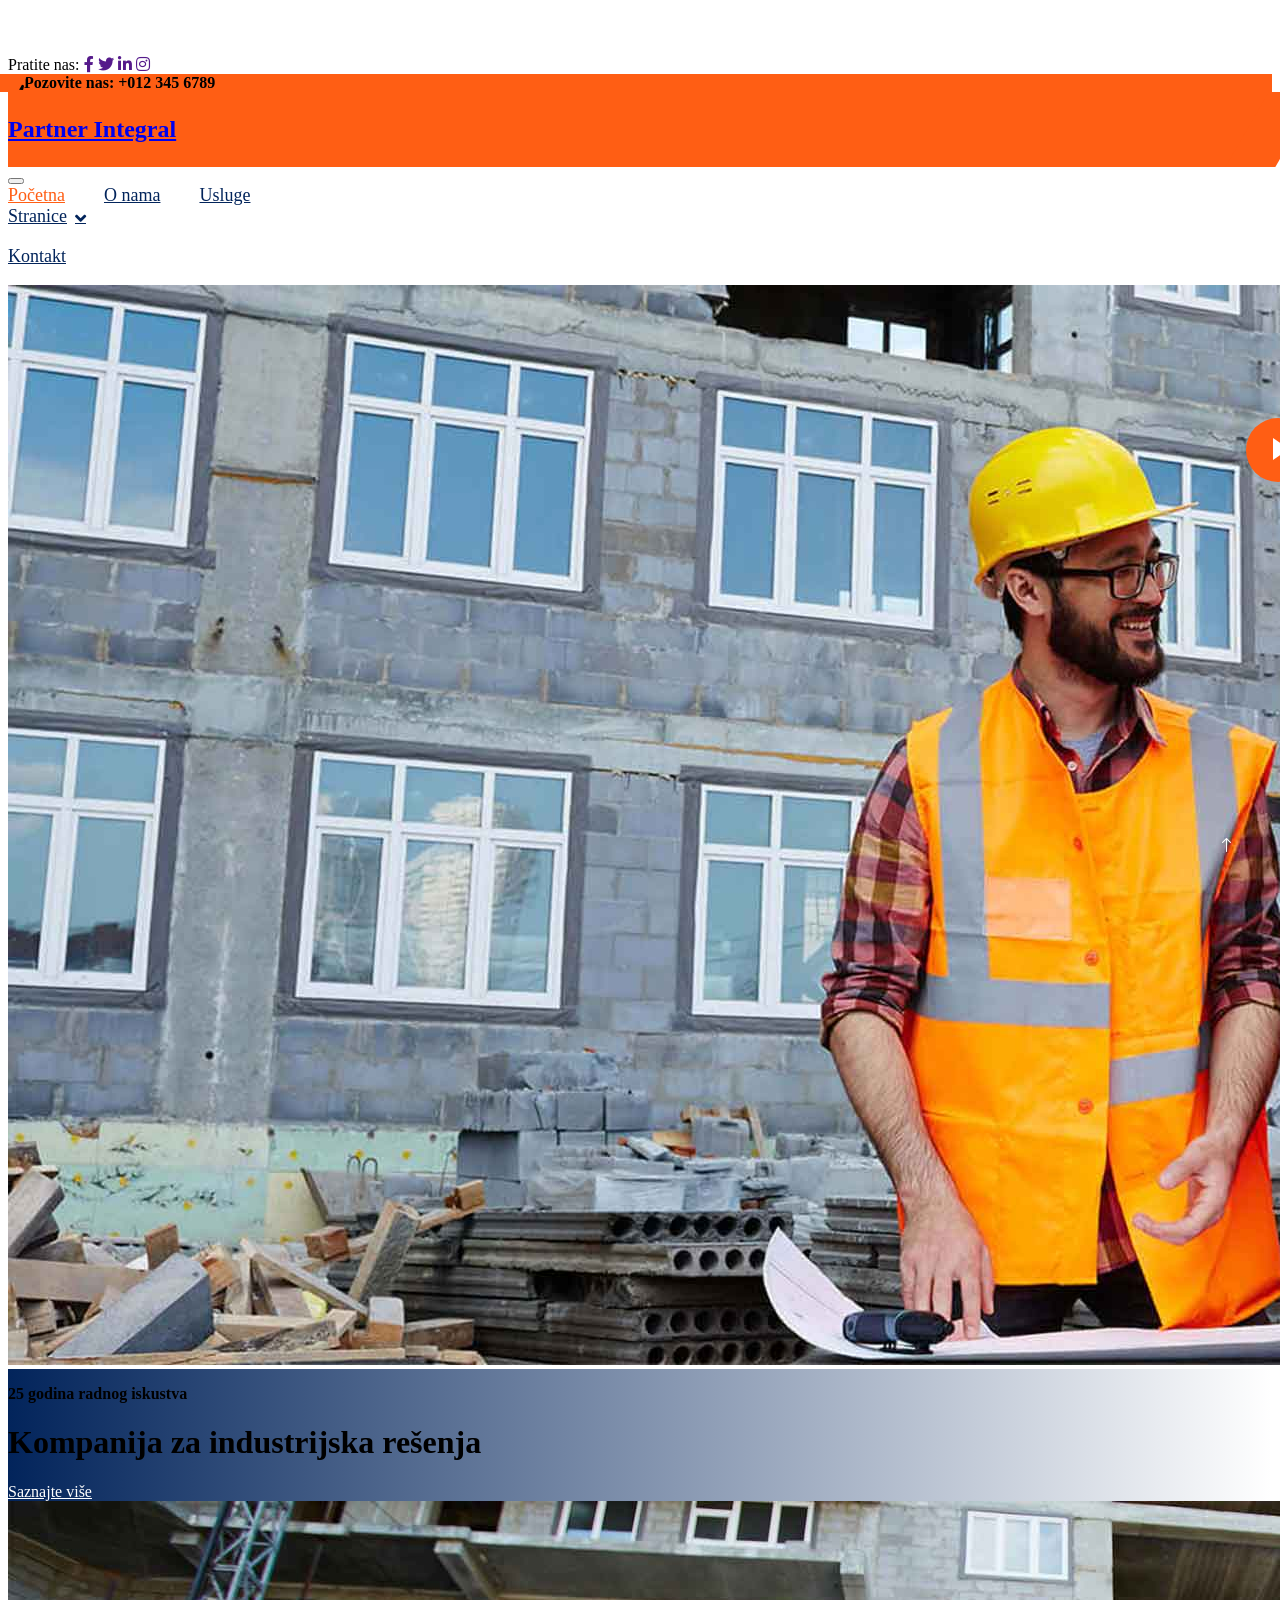
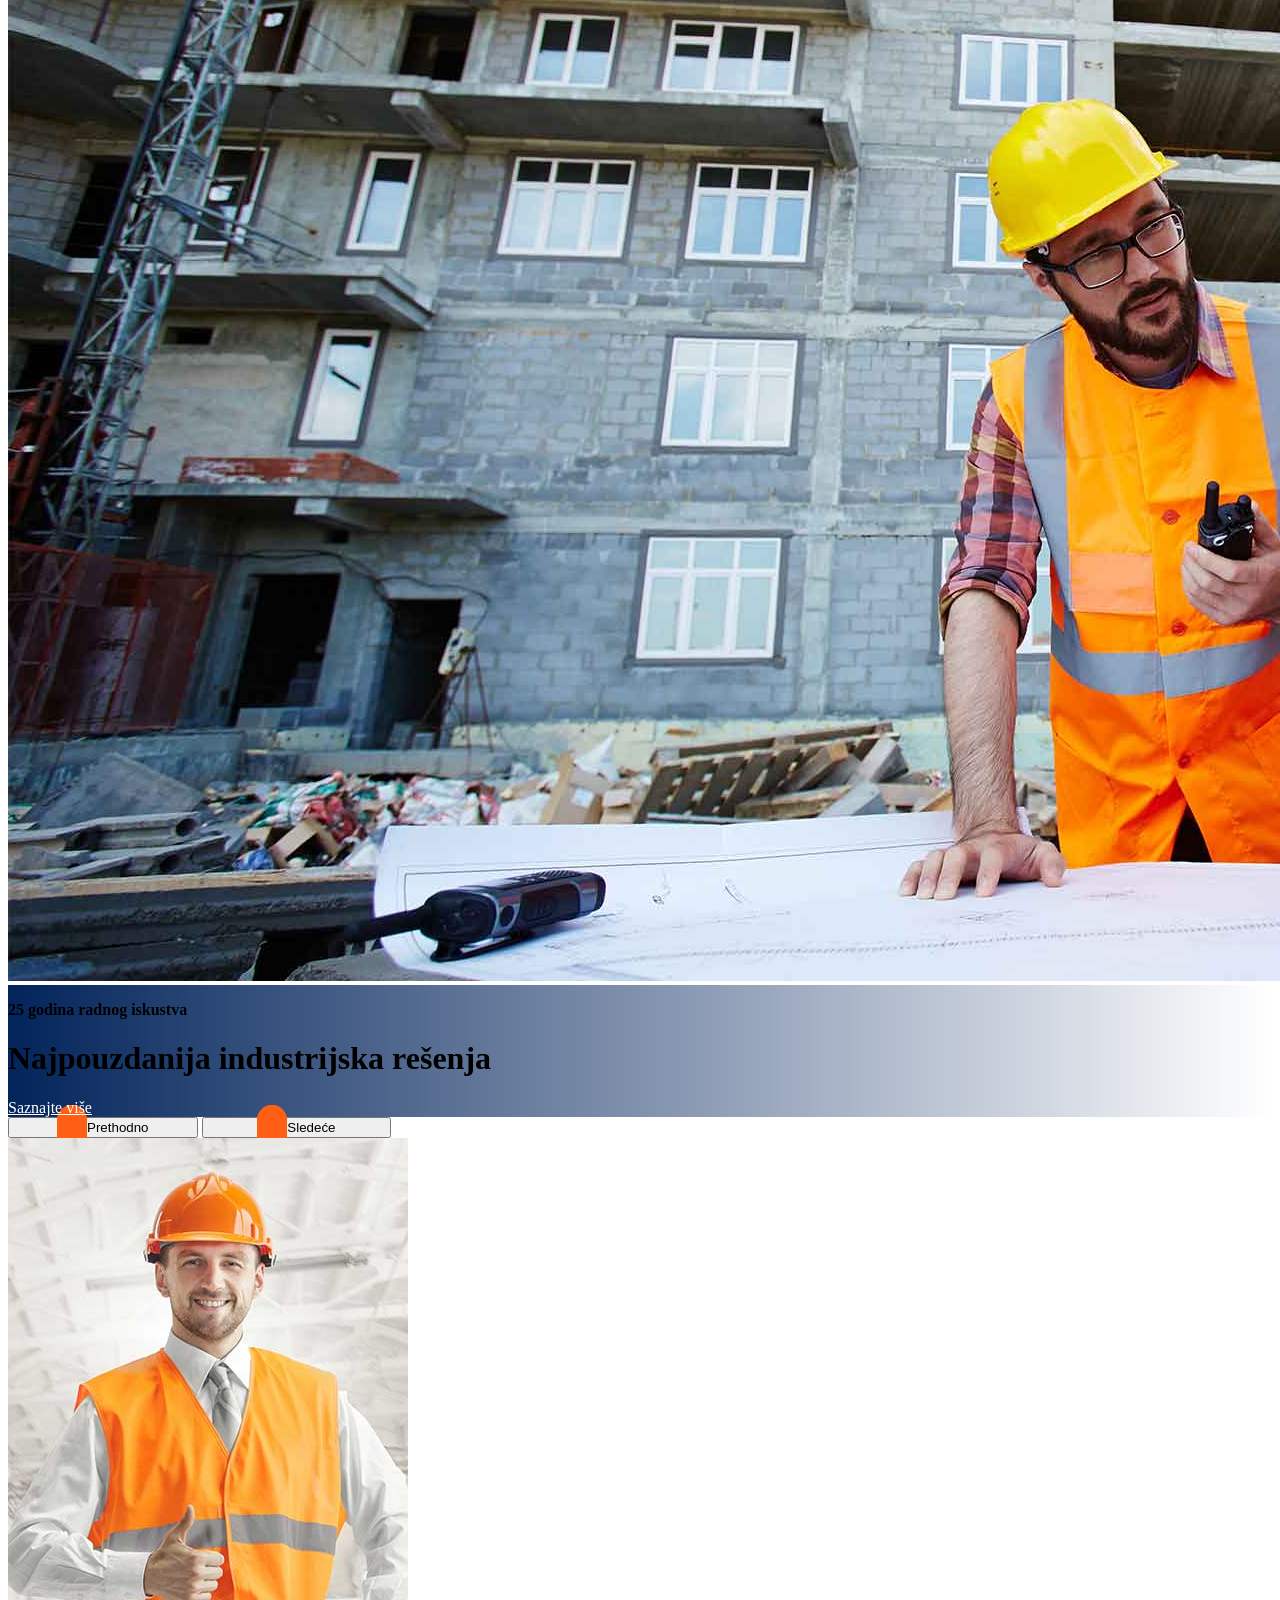
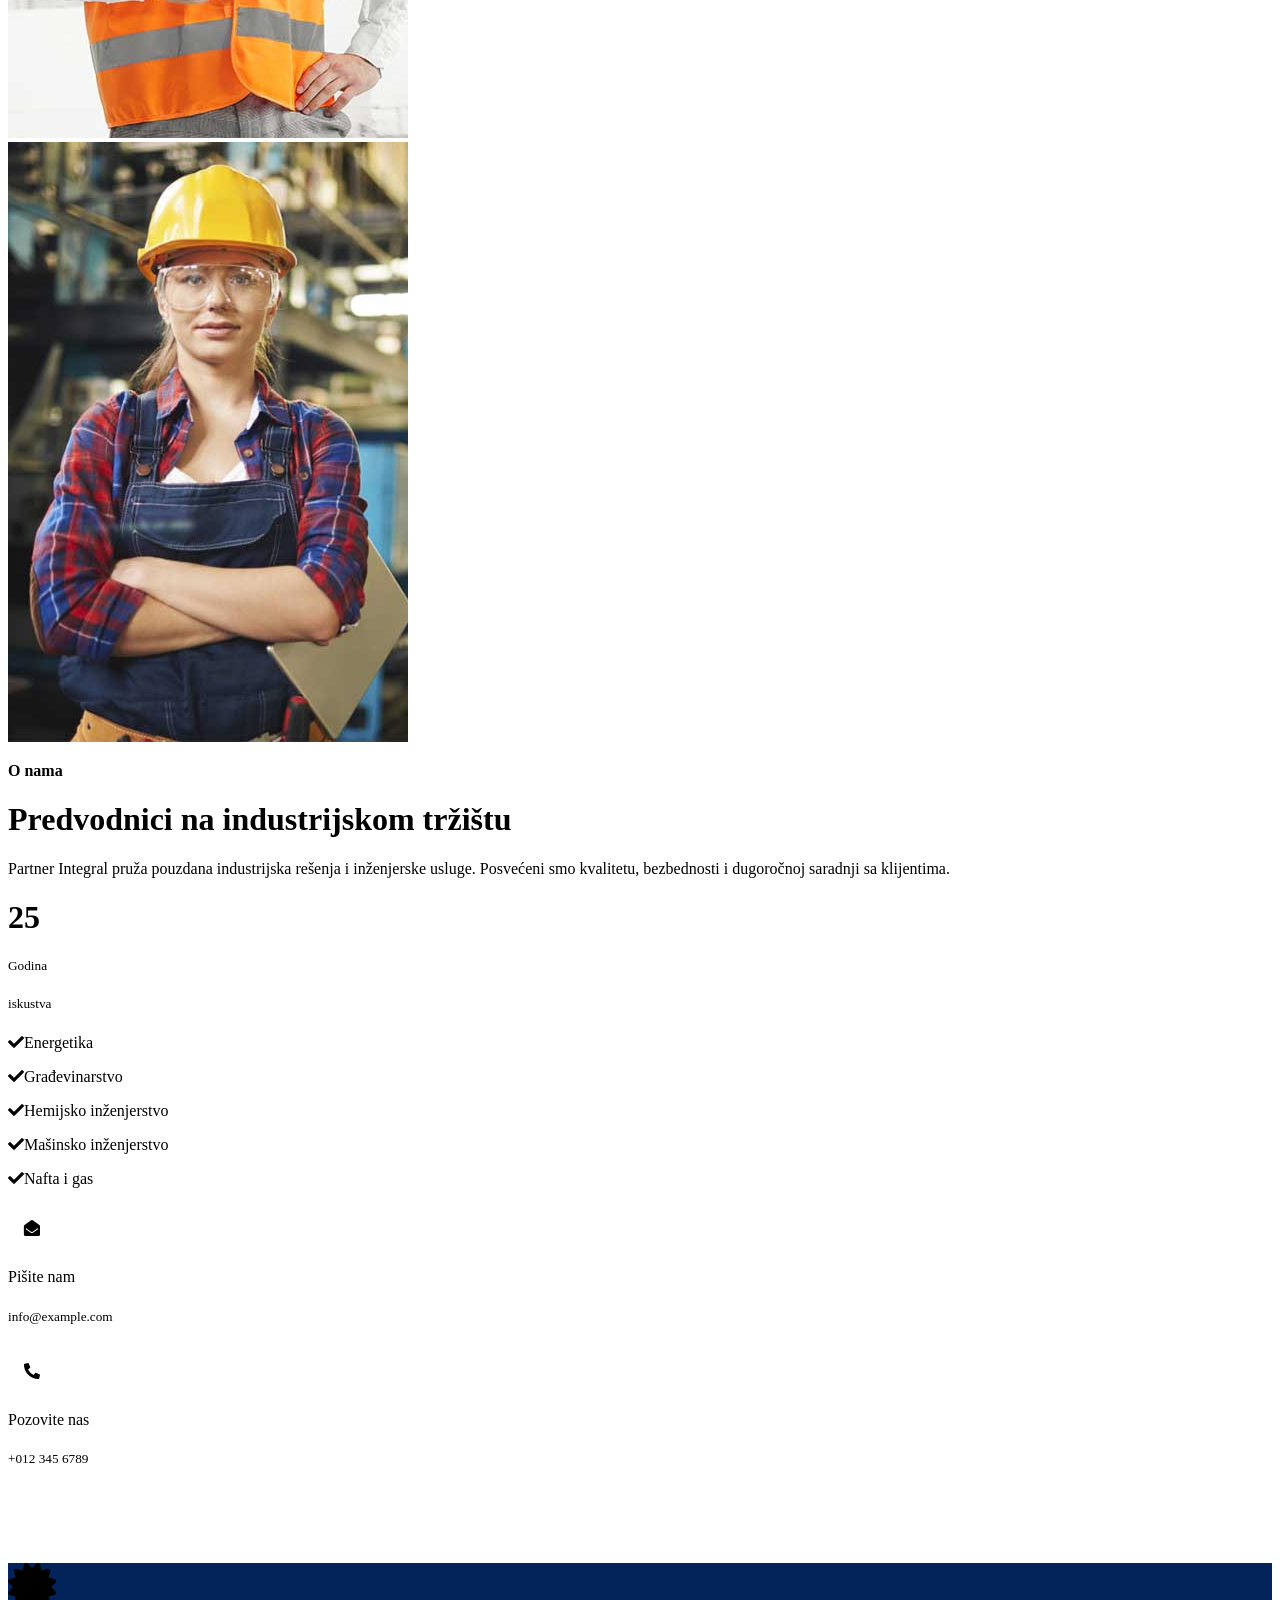
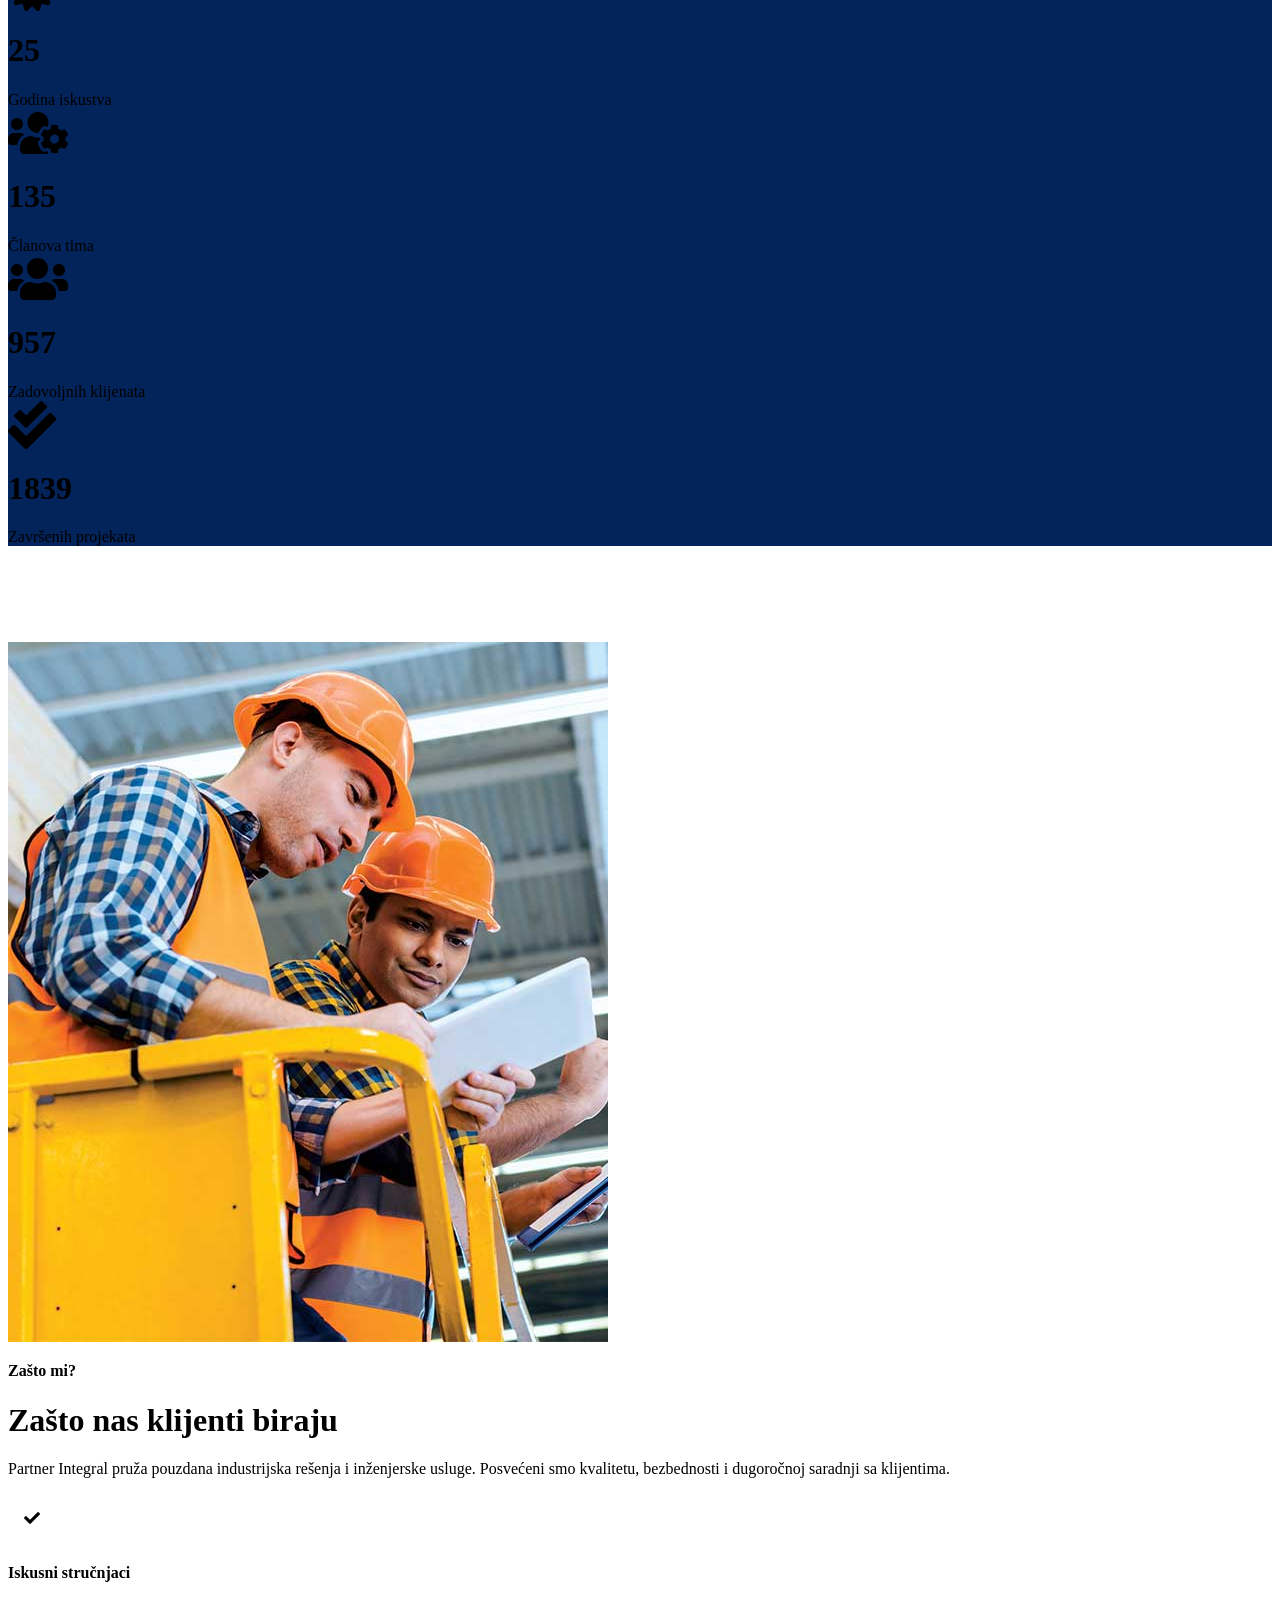
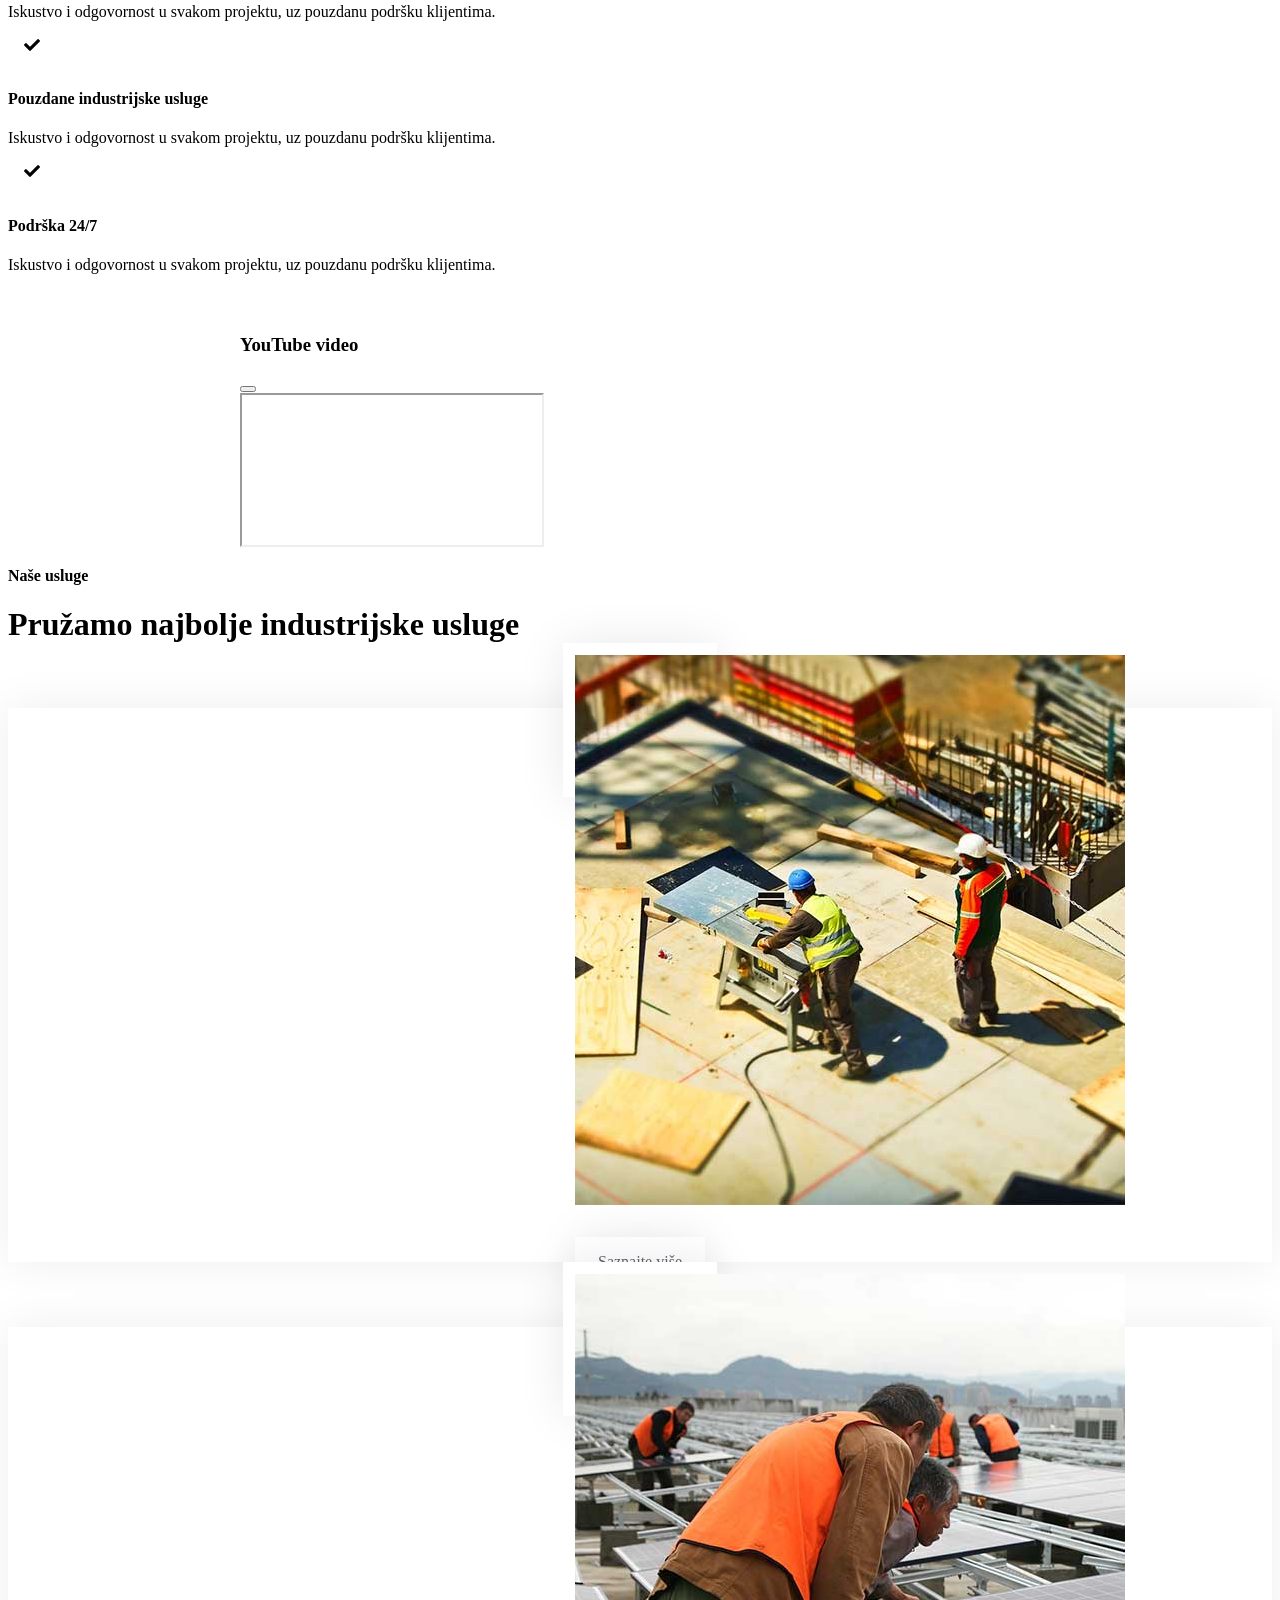
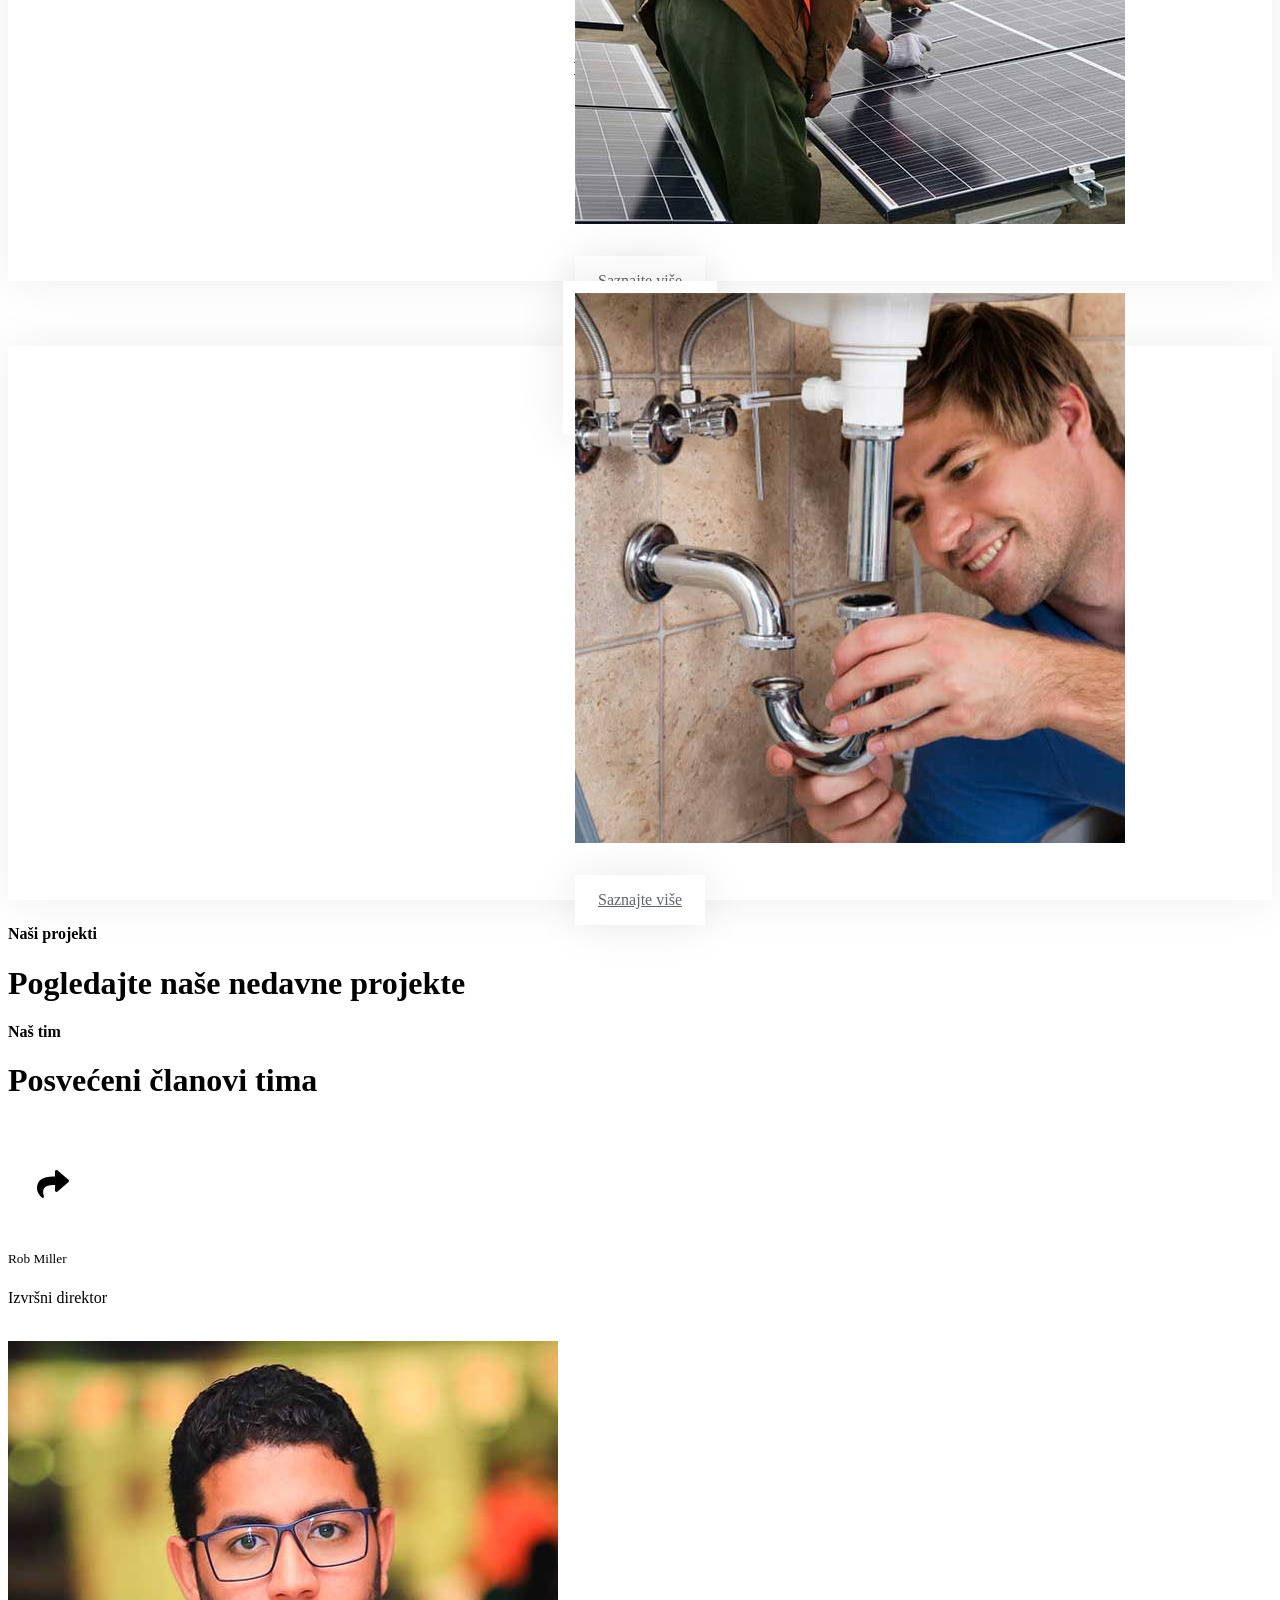
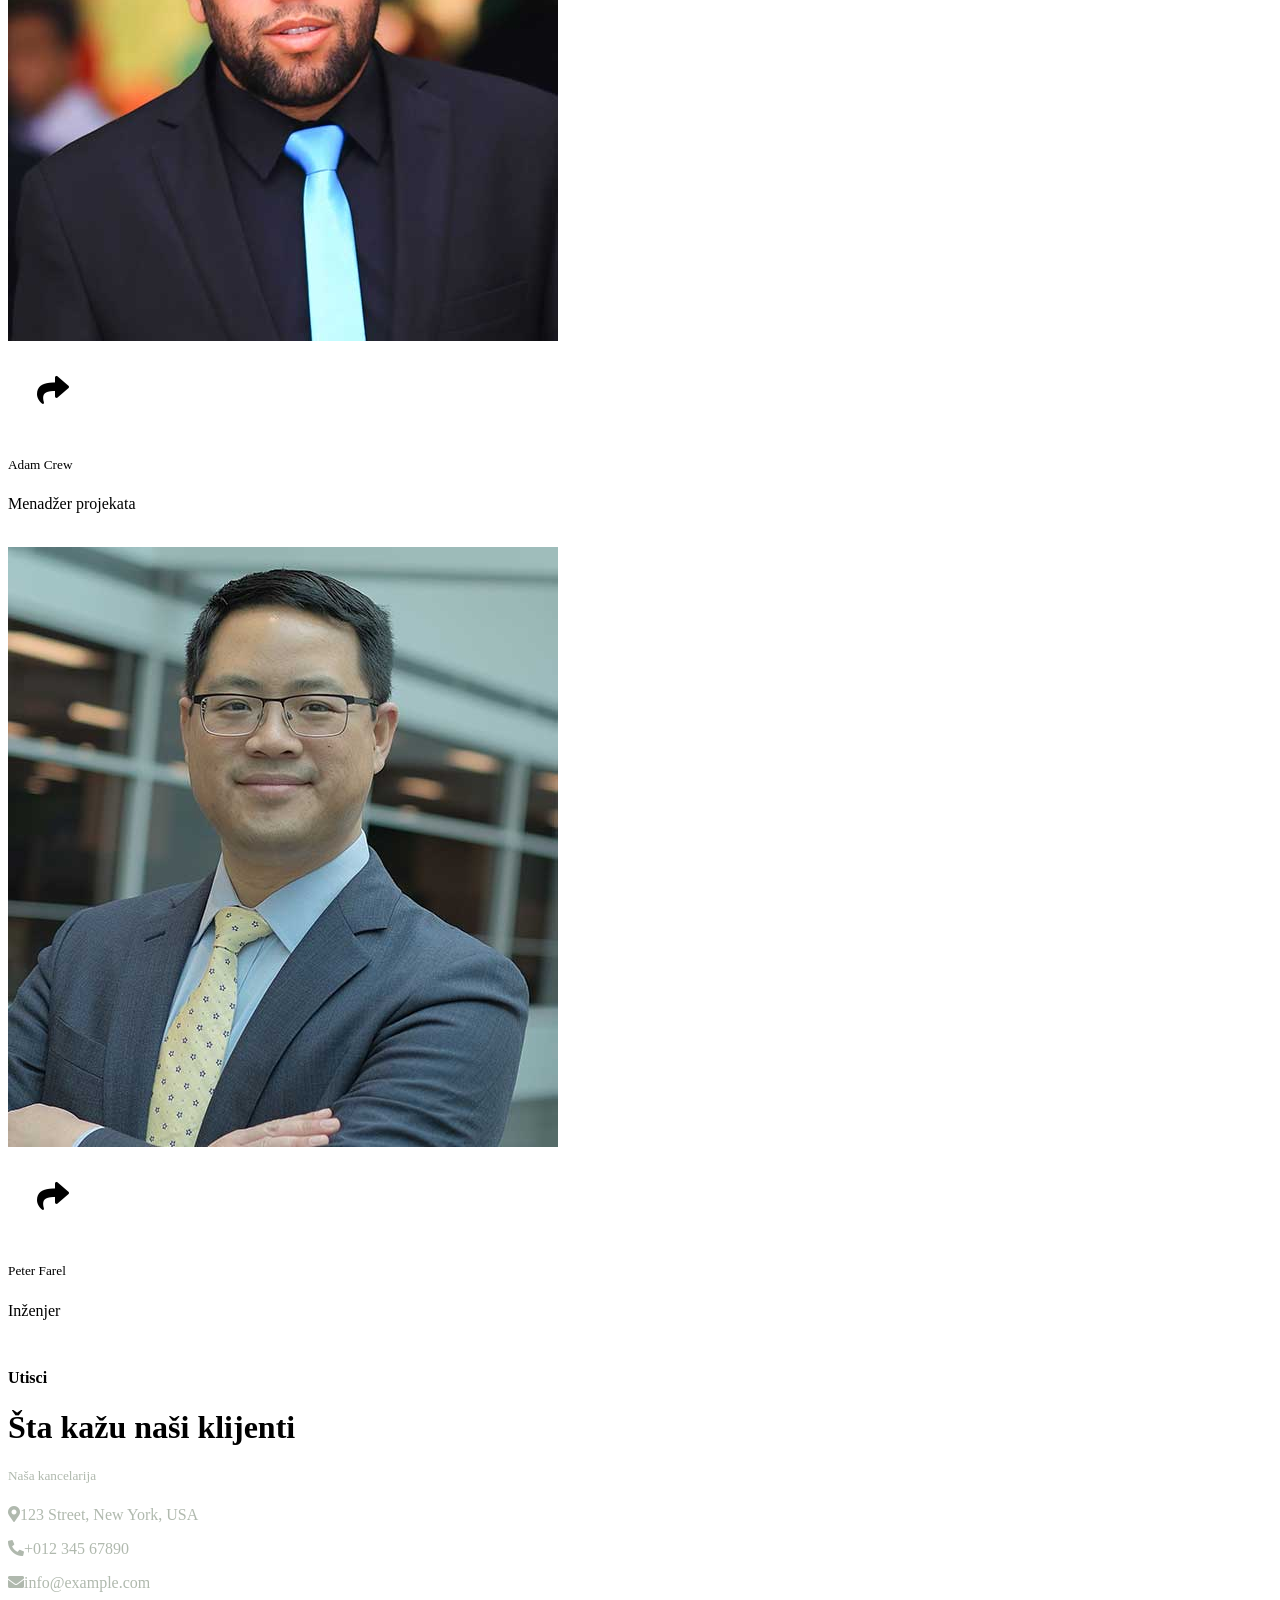
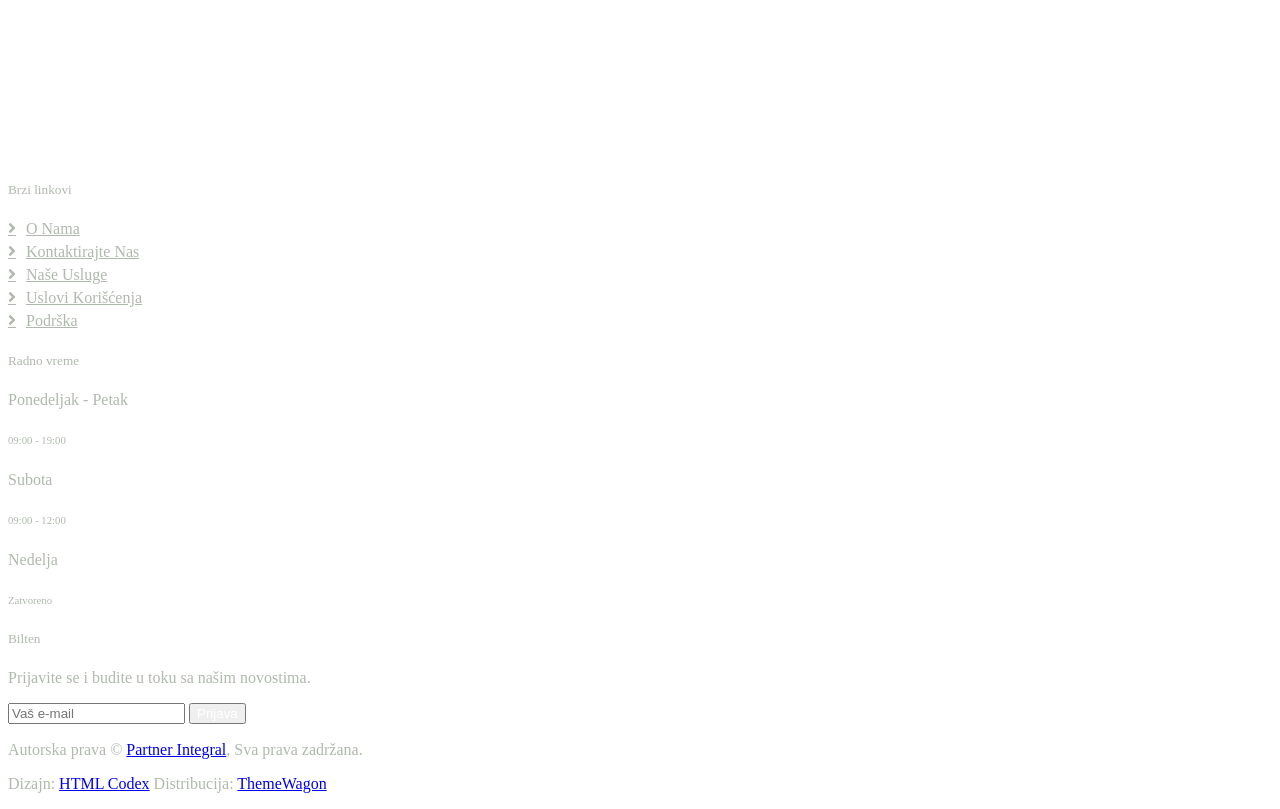
==== commit a01552bf: "Update HTML files to localize content for Serbian language, changing titles, navigation, and text ac" ====
--- a/index.html
+++ b/index.html
@@ -1,12 +1,12 @@
 <!DOCTYPE html>
-<html lang="en">
+<html lang="sr">
 
 <head>
     <meta charset="utf-8">
-    <title>Industro - Industrial HTML Template</title>
+    <title>Partner Integral - Industrijska rešenja</title>
     <meta content="width=device-width, initial-scale=1.0" name="viewport">
-    <meta content="" name="keywords">
-    <meta content="" name="description">
+    <meta content="Partner Integral, industrijska rešenja, inženjerstvo, energetika, građevinarstvo" name="keywords">
+    <meta content="Partner Integral — pouzdana industrijska rešenja i inženjerske usluge." name="description">
 
     <!-- Favicon -->
     <link href="img/favicon.ico" rel="icon">
@@ -47,7 +47,7 @@
         <div class="row g-0 d-none d-lg-flex">
             <div class="col-lg-6 ps-5 text-start">
                 <div class="h-100 d-inline-flex align-items-center text-white">
-                    <span>Follow Us:</span>
+                    <span>Pratite nas:</span>
                     <a class="btn btn-link text-light" href=""><i class="fab fa-facebook-f"></i></a>
                     <a class="btn btn-link text-light" href=""><i class="fab fa-twitter"></i></a>
                     <a class="btn btn-link text-light" href=""><i class="fab fa-linkedin-in"></i></a>
@@ -56,7 +56,7 @@
             </div>
             <div class="col-lg-6 text-end">
                 <div class="h-100 topbar-right d-inline-flex align-items-center text-white py-2 px-5">
-                    <span class="fs-5 fw-bold me-2"><i class="fa fa-phone-alt me-2"></i>Call Us:</span>
+                    <span class="fs-5 fw-bold me-2"><i class="fa fa-phone-alt me-2"></i>Pozovite nas:</span>
                     <span class="fs-5 fw-bold">+012 345 6789</span>
                 </div>
             </div>
@@ -68,29 +68,29 @@
     <!-- Navbar Start -->
     <nav class="navbar navbar-expand-lg bg-white navbar-light sticky-top py-0 pe-5">
         <a href="index.html" class="navbar-brand ps-5 me-0">
-            <h1 class="text-white m-0">Industro</h1>
+            <h1 class="text-white m-0">Partner Integral</h1>
         </a>
         <button type="button" class="navbar-toggler me-0" data-bs-toggle="collapse" data-bs-target="#navbarCollapse">
             <span class="navbar-toggler-icon"></span>
         </button>
         <div class="collapse navbar-collapse" id="navbarCollapse">
             <div class="navbar-nav ms-auto p-4 p-lg-0">
-                <a href="index.html" class="nav-item nav-link active">Home</a>
-                <a href="about.html" class="nav-item nav-link">About</a>
-                <a href="service.html" class="nav-item nav-link">Services</a>
+                <a href="index.html" class="nav-item nav-link active">Početna</a>
+                <a href="about.html" class="nav-item nav-link">O nama</a>
+                <a href="service.html" class="nav-item nav-link">Usluge</a>
                 <div class="nav-item dropdown">
-                    <a href="#" class="nav-link dropdown-toggle" data-bs-toggle="dropdown">Pages</a>
+                    <a href="#" class="nav-link dropdown-toggle" data-bs-toggle="dropdown">Stranice</a>
                     <div class="dropdown-menu bg-light m-0">
-                        <a href="project.html" class="dropdown-item">Projects</a>
-                        <a href="feature.html" class="dropdown-item">Features</a>
-                        <a href="team.html" class="dropdown-item">Our Team</a>
-                        <a href="testimonial.html" class="dropdown-item">Testimonial</a>
-                        <a href="404.html" class="dropdown-item">404 Page</a>
-                    </div>
-                </div>
-                <a href="contact.html" class="nav-item nav-link">Contact</a>
-            </div>
-            <a href="" class="btn btn-primary px-3 d-none d-lg-block">Get A Quote</a>
+                        <a href="project.html" class="dropdown-item">Projekti</a>
+                        <a href="feature.html" class="dropdown-item">Prednosti</a>
+                        <a href="team.html" class="dropdown-item">Naš tim</a>
+                        <a href="testimonial.html" class="dropdown-item">Utisci</a>
+                        <a href="404.html" class="dropdown-item">Stranica 404</a>
+                    </div>
+                </div>
+                <a href="contact.html" class="nav-item nav-link">Kontakt</a>
+            </div>
+            <a href="" class="btn btn-primary px-3 d-none d-lg-block">Zatražite ponudu</a>
         </div>
     </nav>
     <!-- Navbar End -->
@@ -101,32 +101,32 @@
         <div id="header-carousel" class="carousel slide" data-bs-ride="carousel">
             <div class="carousel-inner">
                 <div class="carousel-item active">
-                    <img class="w-100" src="img/carousel-1.jpg" alt="Image">
+                    <img class="w-100" src="img/carousel-1.jpg" alt="Slika">
                     <div class="carousel-caption">
                         <div class="container">
                             <div class="row justify-content-center">
                                 <div class="col-lg-10 text-start">
-                                    <p class="fs-5 fw-medium text-primary text-uppercase animated slideInRight">25 Years
-                                        of Working Experience</p>
-                                    <h1 class="display-1 text-white mb-5 animated slideInRight">Industrial Solution
-                                        Providing Company</h1>
-                                    <a href="" class="btn btn-primary py-3 px-5 animated slideInRight">Explore More</a>
+                                    <p class="fs-5 fw-medium text-primary text-uppercase animated slideInRight">25 godina
+                                        radnog iskustva</p>
+                                    <h1 class="display-1 text-white mb-5 animated slideInRight">Kompanija za
+                                        industrijska rešenja</h1>
+                                    <a href="" class="btn btn-primary py-3 px-5 animated slideInRight">Saznajte više</a>
                                 </div>
                             </div>
                         </div>
                     </div>
                 </div>
                 <div class="carousel-item">
-                    <img class="w-100" src="img/carousel-2.jpg" alt="Image">
+                    <img class="w-100" src="img/carousel-2.jpg" alt="Slika">
                     <div class="carousel-caption">
                         <div class="container">
                             <div class="row justify-content-center">
                                 <div class="col-lg-10 text-start">
-                                    <p class="fs-5 fw-medium text-primary text-uppercase animated slideInRight">25 Years
-                                        of Working Experience</p>
-                                    <h1 class="display-1 text-white mb-5 animated slideInRight">The Best Reliable
-                                        Industry Solution</h1>
-                                    <a href="" class="btn btn-primary py-3 px-5 animated slideInRight">Explore More</a>
+                                    <p class="fs-5 fw-medium text-primary text-uppercase animated slideInRight">25 godina
+                                        radnog iskustva</p>
+                                    <h1 class="display-1 text-white mb-5 animated slideInRight">Najpouzdanija
+                                        industrijska rešenja</h1>
+                                    <a href="" class="btn btn-primary py-3 px-5 animated slideInRight">Saznajte više</a>
                                 </div>
                             </div>
                         </div>
@@ -135,11 +135,11 @@
             </div>
             <button class="carousel-control-prev" type="button" data-bs-target="#header-carousel" data-bs-slide="prev">
                 <span class="carousel-control-prev-icon" aria-hidden="true"></span>
-                <span class="visually-hidden">Previous</span>
+                <span class="visually-hidden">Prethodno</span>
             </button>
             <button class="carousel-control-next" type="button" data-bs-target="#header-carousel" data-bs-slide="next">
                 <span class="carousel-control-next-icon" aria-hidden="true"></span>
-                <span class="visually-hidden">Next</span>
+                <span class="visually-hidden">Sledeće</span>
             </button>
         </div>
     </div>
@@ -161,23 +161,22 @@
                     </div>
                 </div>
                 <div class="col-lg-6 wow fadeIn" data-wow-delay="0.5s">
-                    <p class="fw-medium text-uppercase text-primary mb-2">About Us</p>
-                    <h1 class="display-5 mb-4">We Are Leader In Industrial Market</h1>
-                    <p class="mb-4">Tempor erat elitr rebum at clita. Diam dolor diam ipsum sit. Aliqu diam amet diam et
-                        eos. Clita erat ipsum et lorem et sit, sed stet lorem sit clita duo justo magna dolore erat amet
+                    <p class="fw-medium text-uppercase text-primary mb-2">O nama</p>
+                    <h1 class="display-5 mb-4">Predvodnici na industrijskom tržištu</h1>
+                    <p class="mb-4">Partner Integral pruža pouzdana industrijska rešenja i inženjerske usluge. Posvećeni smo kvalitetu, bezbednosti i dugoročnoj saradnji sa klijentima.
                     </p>
                     <div class="d-flex align-items-center mb-4">
                         <div class="flex-shrink-0 bg-primary p-4">
                             <h1 class="display-2">25</h1>
-                            <h5 class="text-white">Years of</h5>
-                            <h5 class="text-white">Experience</h5>
+                            <h5 class="text-white">Godina</h5>
+                            <h5 class="text-white">iskustva</h5>
                         </div>
                         <div class="ms-4">
-                            <p><i class="fa fa-check text-primary me-2"></i>Power & Energy</p>
-                            <p><i class="fa fa-check text-primary me-2"></i>Civil Engineering</p>
-                            <p><i class="fa fa-check text-primary me-2"></i>Chemical Engineering</p>
-                            <p><i class="fa fa-check text-primary me-2"></i>Mechanical Engineering</p>
-                            <p class="mb-0"><i class="fa fa-check text-primary me-2"></i>Oil & Gas Engineering</p>
+                            <p><i class="fa fa-check text-primary me-2"></i>Energetika</p>
+                            <p><i class="fa fa-check text-primary me-2"></i>Građevinarstvo</p>
+                            <p><i class="fa fa-check text-primary me-2"></i>Hemijsko inženjerstvo</p>
+                            <p><i class="fa fa-check text-primary me-2"></i>Mašinsko inženjerstvo</p>
+                            <p class="mb-0"><i class="fa fa-check text-primary me-2"></i>Nafta i gas</p>
                         </div>
                     </div>
                     <div class="row pt-2">
@@ -187,7 +186,7 @@
                                     <i class="fa fa-envelope-open text-white"></i>
                                 </div>
                                 <div class="ms-3">
-                                    <p class="mb-2">Email us</p>
+                                    <p class="mb-2">Pišite nam</p>
                                     <h5 class="mb-0">info@example.com</h5>
                                 </div>
                             </div>
@@ -198,7 +197,7 @@
                                     <i class="fa fa-phone-alt text-white"></i>
                                 </div>
                                 <div class="ms-3">
-                                    <p class="mb-2">Call us</p>
+                                    <p class="mb-2">Pozovite nas</p>
                                     <h5 class="mb-0">+012 345 6789</h5>
                                 </div>
                             </div>
@@ -218,28 +217,28 @@
                 <div class="text-center border p-5">
                     <i class="fa fa-certificate fa-3x text-white mb-3"></i>
                     <h1 class="display-2 text-primary mb-0" data-toggle="counter-up">25</h1>
-                    <span class="fs-5 fw-semi-bold text-white">Years Experience</span>
+                    <span class="fs-5 fw-semi-bold text-white">Godina iskustva</span>
                 </div>
             </div>
             <div class="col-md-6 col-xl-3 wow fadeIn" data-wow-delay="0.3s">
                 <div class="text-center border p-5">
                     <i class="fa fa-users-cog fa-3x text-white mb-3"></i>
                     <h1 class="display-2 text-primary mb-0" data-toggle="counter-up">135</h1>
-                    <span class="fs-5 fw-semi-bold text-white">Team Members</span>
+                    <span class="fs-5 fw-semi-bold text-white">Članova tima</span>
                 </div>
             </div>
             <div class="col-md-6 col-xl-3 wow fadeIn" data-wow-delay="0.5s">
                 <div class="text-center border p-5">
                     <i class="fa fa-users fa-3x text-white mb-3"></i>
                     <h1 class="display-2 text-primary mb-0" data-toggle="counter-up">957</h1>
-                    <span class="fs-5 fw-semi-bold text-white">Happy Clients</span>
+                    <span class="fs-5 fw-semi-bold text-white">Zadovoljnih klijenata</span>
                 </div>
             </div>
             <div class="col-md-6 col-xl-3 wow fadeIn" data-wow-delay="0.7s">
                 <div class="text-center border p-5">
                     <i class="fa fa-check-double fa-3x text-white mb-3"></i>
                     <h1 class="display-2 text-primary mb-0" data-toggle="counter-up">1839</h1>
-                    <span class="fs-5 fw-semi-bold text-white">Projects Done</span>
+                    <span class="fs-5 fw-semi-bold text-white">Završenih projekata</span>
                 </div>
             </div>
         </div>
@@ -264,10 +263,9 @@
                     </div>
                 </div>
                 <div class="col-lg-6 wow fadeInUp" data-wow-delay="0.5s">
-                    <p class="fw-medium text-uppercase text-primary mb-2">Why Choosing Us!</p>
-                    <h1 class="display-5 mb-4">Few Reasons Why People Choosing Us!</h1>
-                    <p class="mb-4">Tempor erat elitr rebum at clita. Diam dolor diam ipsum sit. Aliqu diam amet diam et
-                        eos. Clita erat ipsum et lorem et sit, sed stet lorem sit clita duo justo magna dolore erat amet
+                    <p class="fw-medium text-uppercase text-primary mb-2">Zašto mi?</p>
+                    <h1 class="display-5 mb-4">Zašto nas klijenti biraju</h1>
+                    <p class="mb-4">Partner Integral pruža pouzdana industrijska rešenja i inženjerske usluge. Posvećeni smo kvalitetu, bezbednosti i dugoročnoj saradnji sa klijentima.
                     </p>
                     <div class="row gy-4">
                         <div class="col-12">
@@ -276,9 +274,8 @@
                                     <i class="fa fa-check text-white"></i>
                                 </div>
                                 <div class="ms-4">
-                                    <h4>Experienced Workers</h4>
-                                    <span>Clita erat ipsum et lorem et sit, sed stet lorem sit clita duo justo magna
-                                        dolore erat amet</span>
+                                    <h4>Iskusni stručnjaci</h4>
+                                    <span>Iskustvo i odgovornost u svakom projektu, uz pouzdanu podršku klijentima.</span>
                                 </div>
                             </div>
                         </div>
@@ -288,9 +285,8 @@
                                     <i class="fa fa-check text-white"></i>
                                 </div>
                                 <div class="ms-4">
-                                    <h4>Reliable Industrial Services</h4>
-                                    <span>Clita erat ipsum et lorem et sit, sed stet lorem sit clita duo justo magna
-                                        dolore erat amet</span>
+                                    <h4>Pouzdane industrijske usluge</h4>
+                                    <span>Iskustvo i odgovornost u svakom projektu, uz pouzdanu podršku klijentima.</span>
                                 </div>
                             </div>
                         </div>
@@ -300,9 +296,8 @@
                                     <i class="fa fa-check text-white"></i>
                                 </div>
                                 <div class="ms-4">
-                                    <h4>24/7 Customer Support</h4>
-                                    <span>Clita erat ipsum et lorem et sit, sed stet lorem sit clita duo justo magna
-                                        dolore erat amet</span>
+                                    <h4>Podrška 24/7</h4>
+                                    <span>Iskustvo i odgovornost u svakom projektu, uz pouzdanu podršku klijentima.</span>
                                 </div>
                             </div>
                         </div>
@@ -320,8 +315,8 @@
         <div class="modal-dialog">
             <div class="modal-content rounded-0">
                 <div class="modal-header">
-                    <h3 class="modal-title" id="exampleModalLabel">Youtube Video</h3>
-                    <button type="button" class="btn-close" data-bs-dismiss="modal" aria-label="Close"></button>
+                    <h3 class="modal-title" id="exampleModalLabel">YouTube video</h3>
+                    <button type="button" class="btn-close" data-bs-dismiss="modal" aria-label="Zatvori"></button>
                 </div>
                 <div class="modal-body">
                     <!-- 16:9 aspect ratio -->
@@ -340,8 +335,8 @@
     <div class="container-xxl py-5">
         <div class="container">
             <div class="text-center mx-auto pb-4 wow fadeInUp" data-wow-delay="0.1s" style="max-width: 600px;">
-                <p class="fw-medium text-uppercase text-primary mb-2">Our Services</p>
-                <h1 class="display-5 mb-4">We Provide Best Industrial Services</h1>
+                <p class="fw-medium text-uppercase text-primary mb-2">Naše usluge</p>
+                <h1 class="display-5 mb-4">Pružamo najbolje industrijske usluge</h1>
             </div>
             <div class="row gy-5 gx-4">
                 <div class="col-md-6 col-lg-4 wow fadeInUp" data-wow-delay="0.1s">
@@ -353,15 +348,14 @@
                         <div class="service-detail">
                             <div class="service-title">
                                 <hr class="w-25">
-                                <h3 class="mb-0">Civil & Gas Engineering</h3>
+                                <h3 class="mb-0">Građevina i gas</h3>
                                 <hr class="w-25">
                             </div>
                             <div class="service-text">
-                                <p class="text-white mb-0">Erat ipsum justo amet duo et elitr dolor, est duo duo eos
-                                    lorem sed diam stet diam sed stet.</p>
-                            </div>
-                        </div>
-                        <a class="btn btn-light" href="">Read More</a>
+                                <p class="text-white mb-0">Stručna rešenja prilagođena potrebama industrije i dugoročnoj pouzdanosti.</p>
+                            </div>
+                        </div>
+                        <a class="btn btn-light" href="">Saznajte više</a>
                     </div>
                 </div>
                 <div class="col-md-6 col-lg-4 wow fadeInUp" data-wow-delay="0.3s">
@@ -373,15 +367,14 @@
                         <div class="service-detail">
                             <div class="service-title">
                                 <hr class="w-25">
-                                <h3 class="mb-0">Power & Energy Engineering</h3>
+                                <h3 class="mb-0">Energetsko inženjerstvo</h3>
                                 <hr class="w-25">
                             </div>
                             <div class="service-text">
-                                <p class="text-white mb-0">Erat ipsum justo amet duo et elitr dolor, est duo duo eos
-                                    lorem sed diam stet diam sed stet.</p>
-                            </div>
-                        </div>
-                        <a class="btn btn-light" href="">Read More</a>
+                                <p class="text-white mb-0">Stručna rešenja prilagođena potrebama industrije i dugoročnoj pouzdanosti.</p>
+                            </div>
+                        </div>
+                        <a class="btn btn-light" href="">Saznajte više</a>
                     </div>
                 </div>
                 <div class="col-md-6 col-lg-4 wow fadeInUp" data-wow-delay="0.5s">
@@ -393,15 +386,14 @@
                         <div class="service-detail">
                             <div class="service-title">
                                 <hr class="w-25">
-                                <h3 class="mb-0">Plumbing & Water Treatment</h3>
+                                <h3 class="mb-0">Vodovod i tretman vode</h3>
                                 <hr class="w-25">
                             </div>
                             <div class="service-text">
-                                <p class="text-white mb-0">Erat ipsum justo amet duo et elitr dolor, est duo duo eos
-                                    lorem sed diam stet diam sed stet.</p>
-                            </div>
-                        </div>
-                        <a class="btn btn-light" href="">Read More</a>
+                                <p class="text-white mb-0">Stručna rešenja prilagođena potrebama industrije i dugoročnoj pouzdanosti.</p>
+                            </div>
+                        </div>
+                        <a class="btn btn-light" href="">Saznajte više</a>
                     </div>
                 </div>
             </div>
@@ -413,44 +405,44 @@
     <!-- Project Start -->
     <div class="container-fluid bg-dark pt-5 my-5 px-0">
         <div class="text-center mx-auto mt-5 wow fadeIn" data-wow-delay="0.1s" style="max-width: 600px;">
-            <p class="fw-medium text-uppercase text-primary mb-2">Our Projects</p>
-            <h1 class="display-5 text-white mb-5">See What We Have Completed Recently</h1>
+            <p class="fw-medium text-uppercase text-primary mb-2">Naši projekti</p>
+            <h1 class="display-5 text-white mb-5">Pogledajte naše nedavne projekte</h1>
         </div>
         <div class="owl-carousel project-carousel wow fadeIn" data-wow-delay="0.1s">
             <a class="project-item" href="">
                 <img class="img-fluid" src="img/project-1.jpg" alt="">
                 <div class="project-title">
-                    <h5 class="text-primary mb-0">Auto Engineering</h5>
+                    <h5 class="text-primary mb-0">Auto inženjerstvo</h5>
                 </div>
             </a>
             <a class="project-item" href="">
                 <img class="img-fluid" src="img/project-2.jpg" alt="">
                 <div class="project-title">
-                    <h5 class="text-primary mb-0">Civil Engineering</h5>
+                    <h5 class="text-primary mb-0">Građevinarstvo</h5>
                 </div>
             </a>
             <a class="project-item" href="">
                 <img class="img-fluid" src="img/project-3.jpg" alt="">
                 <div class="project-title">
-                    <h5 class="text-primary mb-0">Gas Engineering</h5>
+                    <h5 class="text-primary mb-0">Gasno inženjerstvo</h5>
                 </div>
             </a>
             <a class="project-item" href="">
                 <img class="img-fluid" src="img/project-4.jpg" alt="">
                 <div class="project-title">
-                    <h5 class="text-primary mb-0">Power Engineering</h5>
+                    <h5 class="text-primary mb-0">Elektroenergetika</h5>
                 </div>
             </a>
             <a class="project-item" href="">
                 <img class="img-fluid" src="img/project-5.jpg" alt="">
                 <div class="project-title">
-                    <h5 class="text-primary mb-0">Energy Engineering</h5>
+                    <h5 class="text-primary mb-0">Energetsko inženjerstvo</h5>
                 </div>
             </a>
             <a class="project-item" href="">
                 <img class="img-fluid" src="img/project-6.jpg" alt="">
                 <div class="project-title">
-                    <h5 class="text-primary mb-0">Water Engineering</h5>
+                    <h5 class="text-primary mb-0">Hidrotehnika</h5>
                 </div>
             </a>
         </div>
@@ -462,8 +454,8 @@
     <div class="container-xxl py-5">
         <div class="container">
             <div class="text-center mx-auto wow fadeInUp" data-wow-delay="0.1s" style="max-width: 600px;">
-                <p class="fw-medium text-uppercase text-primary mb-2">Our Team</p>
-                <h1 class="display-5 mb-5">Dedicated Team Members</h1>
+                <p class="fw-medium text-uppercase text-primary mb-2">Naš tim</p>
+                <h1 class="display-5 mb-5">Posvećeni članovi tima</h1>
             </div>
             <div class="row g-4">
                 <div class="col-lg-4 col-md-6 wow fadeInUp" data-wow-delay="0.1s">
@@ -476,7 +468,7 @@
                             <div class="position-relative overflow-hidden bg-light d-flex flex-column justify-content-center w-100 ps-4"
                                 style="height: 90px;">
                                 <h5>Rob Miller</h5>
-                                <span class="text-primary">CEO & Founder</span>
+                                <span class="text-primary">Izvršni direktor</span>
                                 <div class="team-social">
                                     <a class="btn btn-square btn-dark rounded-circle mx-1" href=""><i
                                             class="fab fa-facebook-f"></i></a>
@@ -499,7 +491,7 @@
                             <div class="position-relative overflow-hidden bg-light d-flex flex-column justify-content-center w-100 ps-4"
                                 style="height: 90px;">
                                 <h5>Adam Crew</h5>
-                                <span class="text-primary">Project Manager</span>
+                                <span class="text-primary">Menadžer projekata</span>
                                 <div class="team-social">
                                     <a class="btn btn-square btn-dark rounded-circle mx-1" href=""><i
                                             class="fab fa-facebook-f"></i></a>
@@ -522,7 +514,7 @@
                             <div class="position-relative overflow-hidden bg-light d-flex flex-column justify-content-center w-100 ps-4"
                                 style="height: 90px;">
                                 <h5>Peter Farel</h5>
-                                <span class="text-primary">Engineer</span>
+                                <span class="text-primary">Inženjer</span>
                                 <div class="team-social">
                                     <a class="btn btn-square btn-dark rounded-circle mx-1" href=""><i
                                             class="fab fa-facebook-f"></i></a>
@@ -545,8 +537,8 @@
     <div class="container-xxl py-5">
         <div class="container">
             <div class="text-center mx-auto wow fadeInUp" data-wow-delay="0.1s" style="max-width: 600px;">
-                <p class="fw-medium text-uppercase text-primary mb-2">Testimonial</p>
-                <h1 class="display-5 mb-5">What Our Clients Say!</h1>
+                <p class="fw-medium text-uppercase text-primary mb-2">Utisci</p>
+                <h1 class="display-5 mb-5">Šta kažu naši klijenti</h1>
             </div>
             <div class="owl-carousel testimonial-carousel wow fadeInUp" data-wow-delay="0.1s">
                 <div class="testimonial-item text-center">
@@ -557,11 +549,9 @@
                         </div>
                     </div>
                     <div class="testimonial-text text-center rounded p-4">
-                        <p>Clita clita tempor justo dolor ipsum amet kasd amet duo justo duo duo labore sed sed. Magna
-                            ut diam sit et amet stet eos sed clita erat magna elitr erat sit sit erat at rebum justo sea
-                            clita.</p>
-                        <h5 class="mb-1">Client Name</h5>
-                        <span class="fst-italic">Profession</span>
+                        <p>Saradnja sa Partner Integral timom bila je pouzdana i profesionalna. Projekat je realizovan kvalitetno i u dogovorenom roku.</p>
+                        <h5 class="mb-1">Ime klijenta</h5>
+                        <span class="fst-italic">Profesija</span>
                     </div>
                 </div>
                 <div class="testimonial-item text-center">
@@ -572,11 +562,9 @@
                         </div>
                     </div>
                     <div class="testimonial-text text-center rounded p-4">
-                        <p>Clita clita tempor justo dolor ipsum amet kasd amet duo justo duo duo labore sed sed. Magna
-                            ut diam sit et amet stet eos sed clita erat magna elitr erat sit sit erat at rebum justo sea
-                            clita.</p>
-                        <h5 class="mb-1">Client Name</h5>
-                        <span class="fst-italic">Profession</span>
+                        <p>Saradnja sa Partner Integral timom bila je pouzdana i profesionalna. Projekat je realizovan kvalitetno i u dogovorenom roku.</p>
+                        <h5 class="mb-1">Ime klijenta</h5>
+                        <span class="fst-italic">Profesija</span>
                     </div>
                 </div>
                 <div class="testimonial-item text-center">
@@ -587,11 +575,9 @@
                         </div>
                     </div>
                     <div class="testimonial-text text-center rounded p-4">
-                        <p>Clita clita tempor justo dolor ipsum amet kasd amet duo justo duo duo labore sed sed. Magna
-                            ut diam sit et amet stet eos sed clita erat magna elitr erat sit sit erat at rebum justo sea
-                            clita.</p>
-                        <h5 class="mb-1">Client Name</h5>
-                        <span class="fst-italic">Profession</span>
+                        <p>Saradnja sa Partner Integral timom bila je pouzdana i profesionalna. Projekat je realizovan kvalitetno i u dogovorenom roku.</p>
+                        <h5 class="mb-1">Ime klijenta</h5>
+                        <span class="fst-italic">Profesija</span>
                     </div>
                 </div>
             </div>
@@ -605,7 +591,7 @@
         <div class="container py-5">
             <div class="row g-5">
                 <div class="col-lg-3 col-md-6">
-                    <h5 class="text-white mb-4">Our Office</h5>
+                    <h5 class="text-white mb-4">Naša kancelarija</h5>
                     <p class="mb-2"><i class="fa fa-map-marker-alt me-3"></i>123 Street, New York, USA</p>
                     <p class="mb-2"><i class="fa fa-phone-alt me-3"></i>+012 345 67890</p>
                     <p class="mb-2"><i class="fa fa-envelope me-3"></i>info@example.com</p>
@@ -621,30 +607,30 @@
                     </div>
                 </div>
                 <div class="col-lg-3 col-md-6">
-                    <h5 class="text-white mb-4">Quick Links</h5>
-                    <a class="btn btn-link" href="">About Us</a>
-                    <a class="btn btn-link" href="">Contact Us</a>
-                    <a class="btn btn-link" href="">Our Services</a>
-                    <a class="btn btn-link" href="">Terms & Condition</a>
-                    <a class="btn btn-link" href="">Support</a>
+                    <h5 class="text-white mb-4">Brzi linkovi</h5>
+                    <a class="btn btn-link" href="">O nama</a>
+                    <a class="btn btn-link" href="">Kontaktirajte nas</a>
+                    <a class="btn btn-link" href="">Naše usluge</a>
+                    <a class="btn btn-link" href="">Uslovi korišćenja</a>
+                    <a class="btn btn-link" href="">Podrška</a>
                 </div>
                 <div class="col-lg-3 col-md-6">
-                    <h5 class="text-white mb-4">Business Hours</h5>
-                    <p class="mb-1">Monday - Friday</p>
-                    <h6 class="text-light">09:00 am - 07:00 pm</h6>
-                    <p class="mb-1">Saturday</p>
-                    <h6 class="text-light">09:00 am - 12:00 pm</h6>
-                    <p class="mb-1">Sunday</p>
-                    <h6 class="text-light">Closed</h6>
+                    <h5 class="text-white mb-4">Radno vreme</h5>
+                    <p class="mb-1">Ponedeljak - Petak</p>
+                    <h6 class="text-light">09:00 - 19:00</h6>
+                    <p class="mb-1">Subota</p>
+                    <h6 class="text-light">09:00 - 12:00</h6>
+                    <p class="mb-1">Nedelja</p>
+                    <h6 class="text-light">Zatvoreno</h6>
                 </div>
                 <div class="col-lg-3 col-md-6">
-                    <h5 class="text-white mb-4">Newsletter</h5>
-                    <p>Dolor amet sit justo amet elitr clita ipsum elitr est.</p>
+                    <h5 class="text-white mb-4">Bilten</h5>
+                    <p>Prijavite se i budite u toku sa našim novostima.</p>
                     <div class="position-relative w-100">
                         <input class="form-control bg-transparent w-100 py-3 ps-4 pe-5" type="text"
-                            placeholder="Your email">
+                            placeholder="Vaš e-mail">
                         <button type="button"
-                            class="btn btn-primary py-2 position-absolute top-0 end-0 mt-2 me-2">SignUp</button>
+                            class="btn btn-primary py-2 position-absolute top-0 end-0 mt-2 me-2">Prijava</button>
                     </div>
                 </div>
             </div>
@@ -656,11 +642,10 @@
     <!-- Copyright Start -->
     <div class="container-fluid copyright bg-dark py-4">
         <div class="container text-center">
-            <p class="mb-2">Copyright &copy; <a class="fw-semi-bold" href="#">Your Site Name</a>, All Right Reserved.
+            <p class="mb-2">Autorska prava &copy; <a class="fw-semi-bold" href="#">Partner Integral</a>, Sva prava zadržana.
             </p>
             <!--/*** This template is free as long as you keep the footer author’s credit link/attribution link/backlink. If you'd like to use the template without the footer author’s credit link/attribution link/backlink, you can purchase the Credit Removal License from "https://htmlcodex.com/credit-removal". Thank you for your support. ***/-->
-            <p class="mb-0">Designed By <a class="fw-semi-bold" href="https://htmlcodex.com">HTML Codex</a> Distributed
-                By: <a href="https://themewagon.com">ThemeWagon</a> </p>
+            <p class="mb-0">Dizajn: <a class="fw-semi-bold" href="https://htmlcodex.com">HTML Codex</a> Distribucija: <a href="https://themewagon.com">ThemeWagon</a> </p>
         </div>
     </div>
     <!-- Copyright End -->
--- a/css/style.css
+++ b/css/style.css
@@ -158,6 +158,29 @@
 }
 
 @media (max-width: 991.98px) {
+    .navbar {
+        flex-wrap: nowrap;
+    }
+
+    .navbar .navbar-brand {
+        padding-left: 1.25rem !important;
+        padding-right: 35px;
+        max-width: calc(100% - 56px);
+        min-width: 0;
+    }
+
+    .navbar .navbar-brand h1 {
+        font-size: 1.15rem;
+        line-height: 1.2;
+        white-space: nowrap;
+        overflow: hidden;
+        text-overflow: ellipsis;
+    }
+
+    .navbar .navbar-toggler {
+        flex-shrink: 0;
+    }
+
     .navbar .navbar-nav .nav-link  {
         margin-right: 0;
         padding: 10px 0;
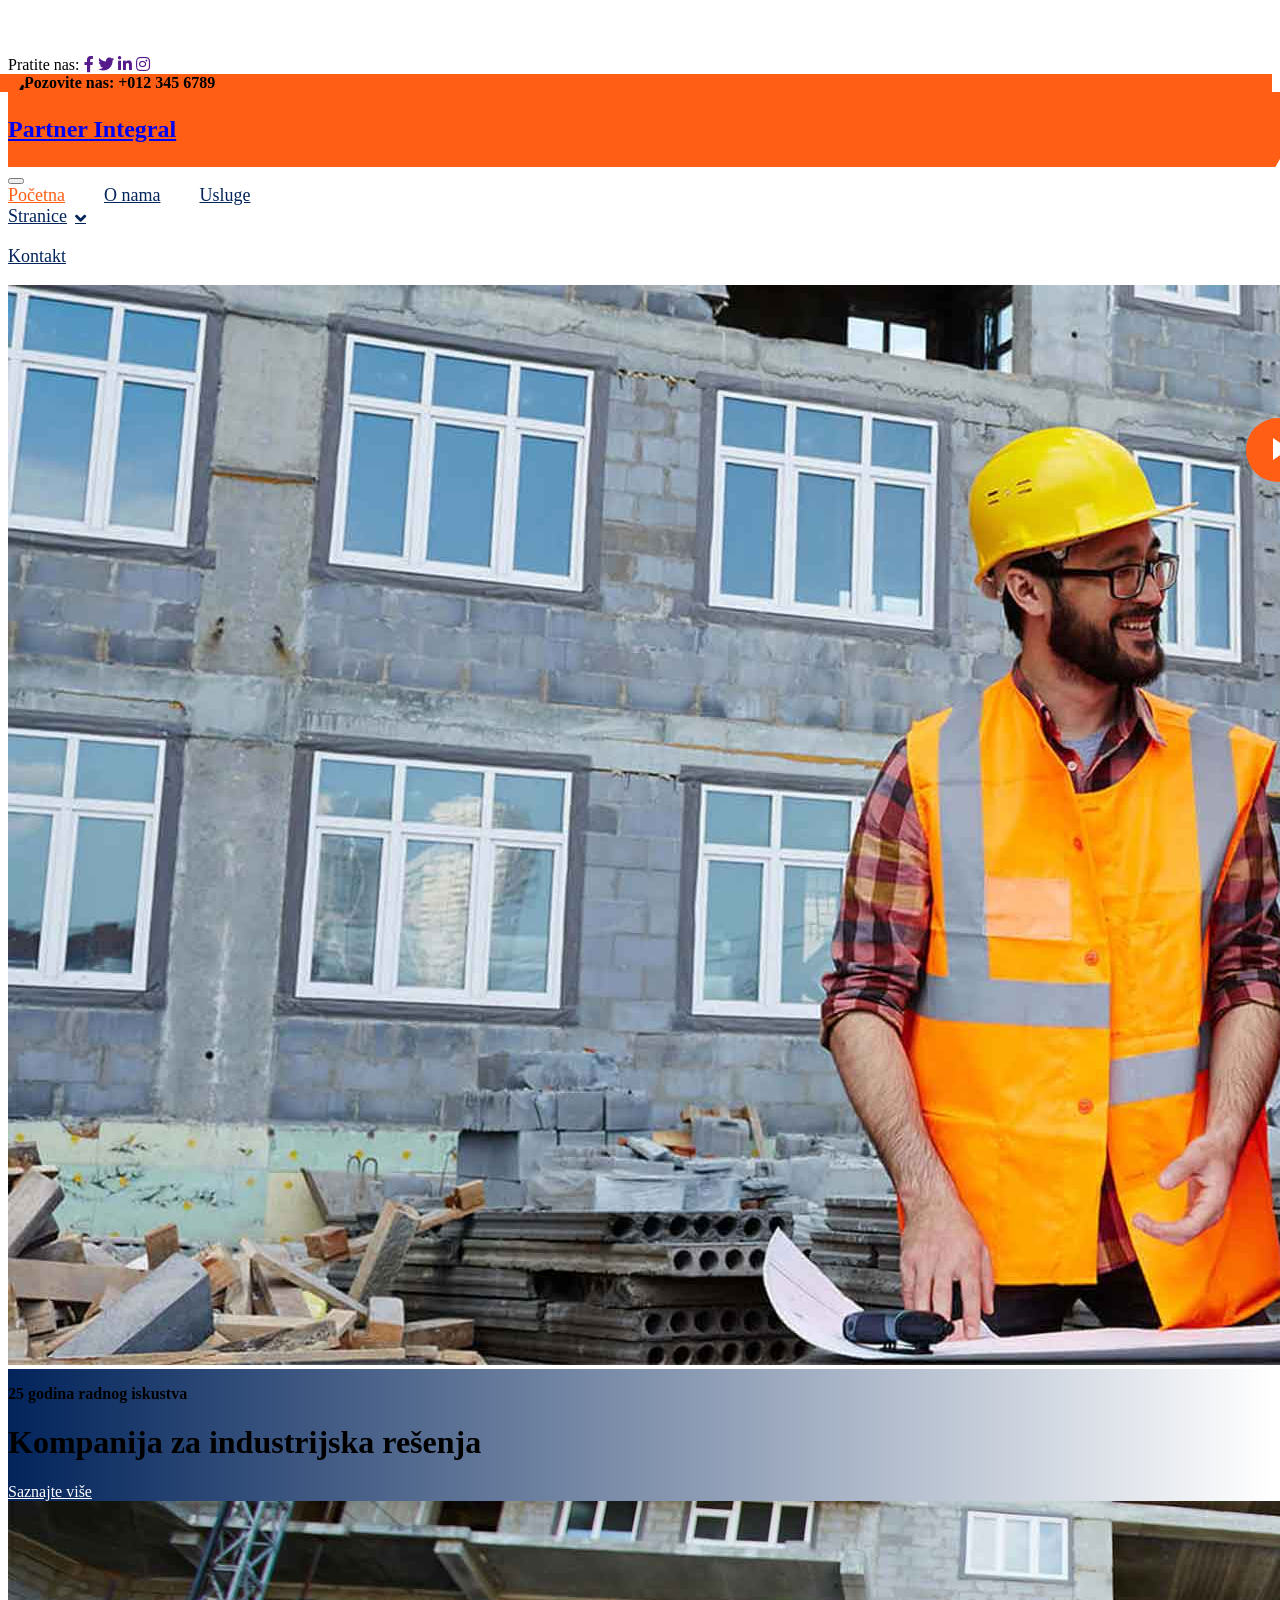
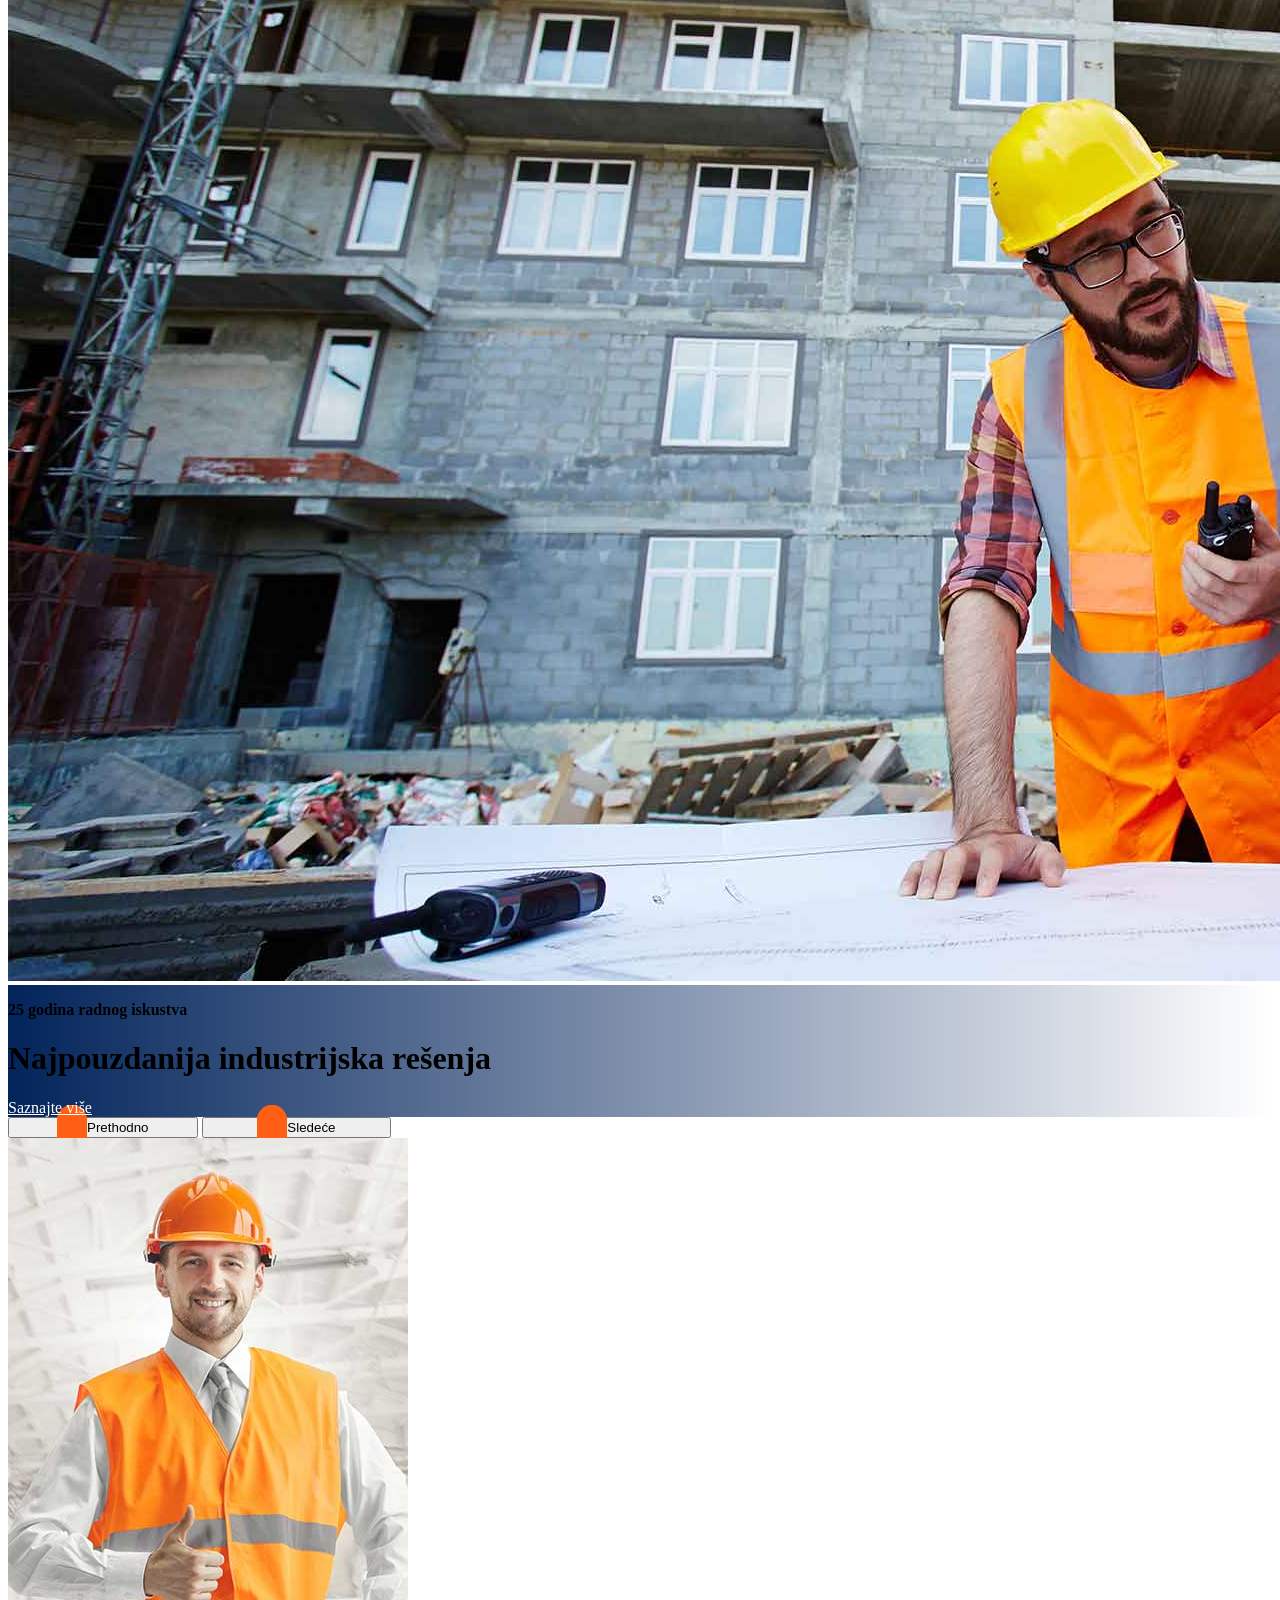
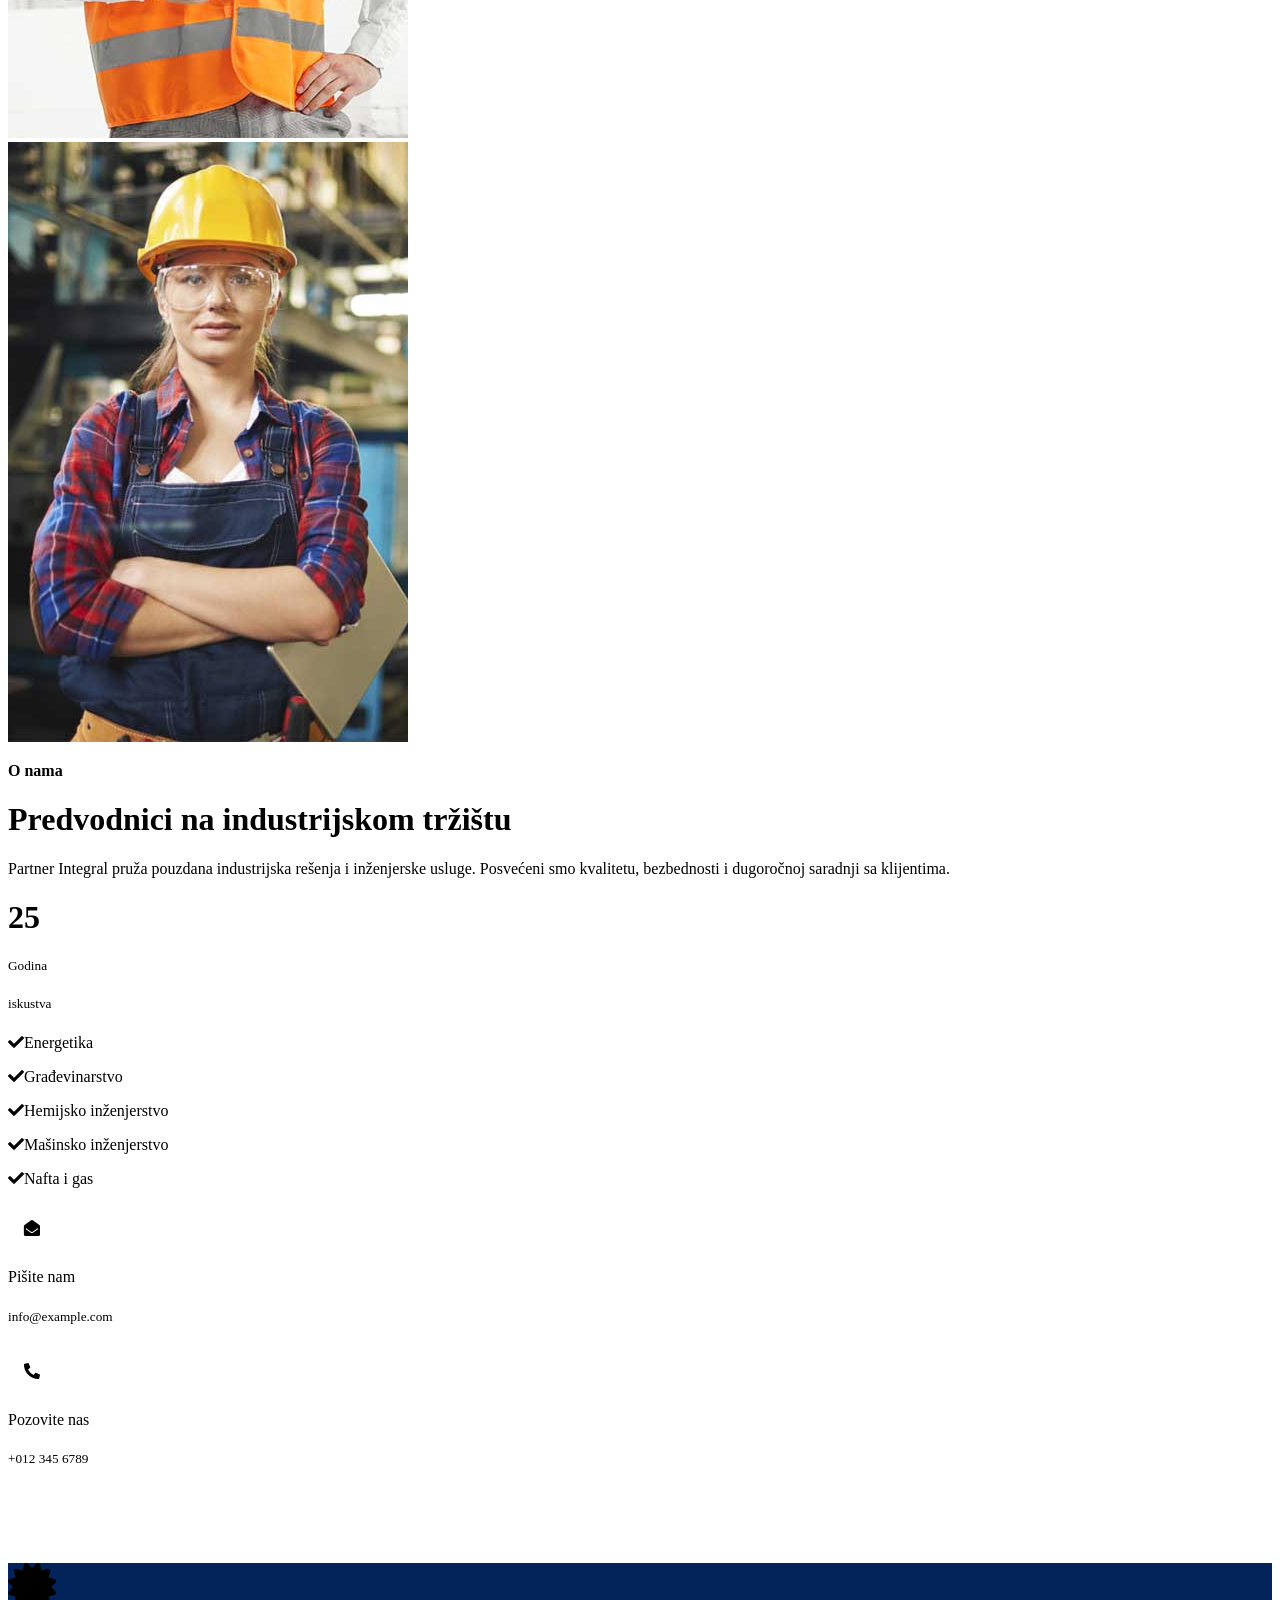
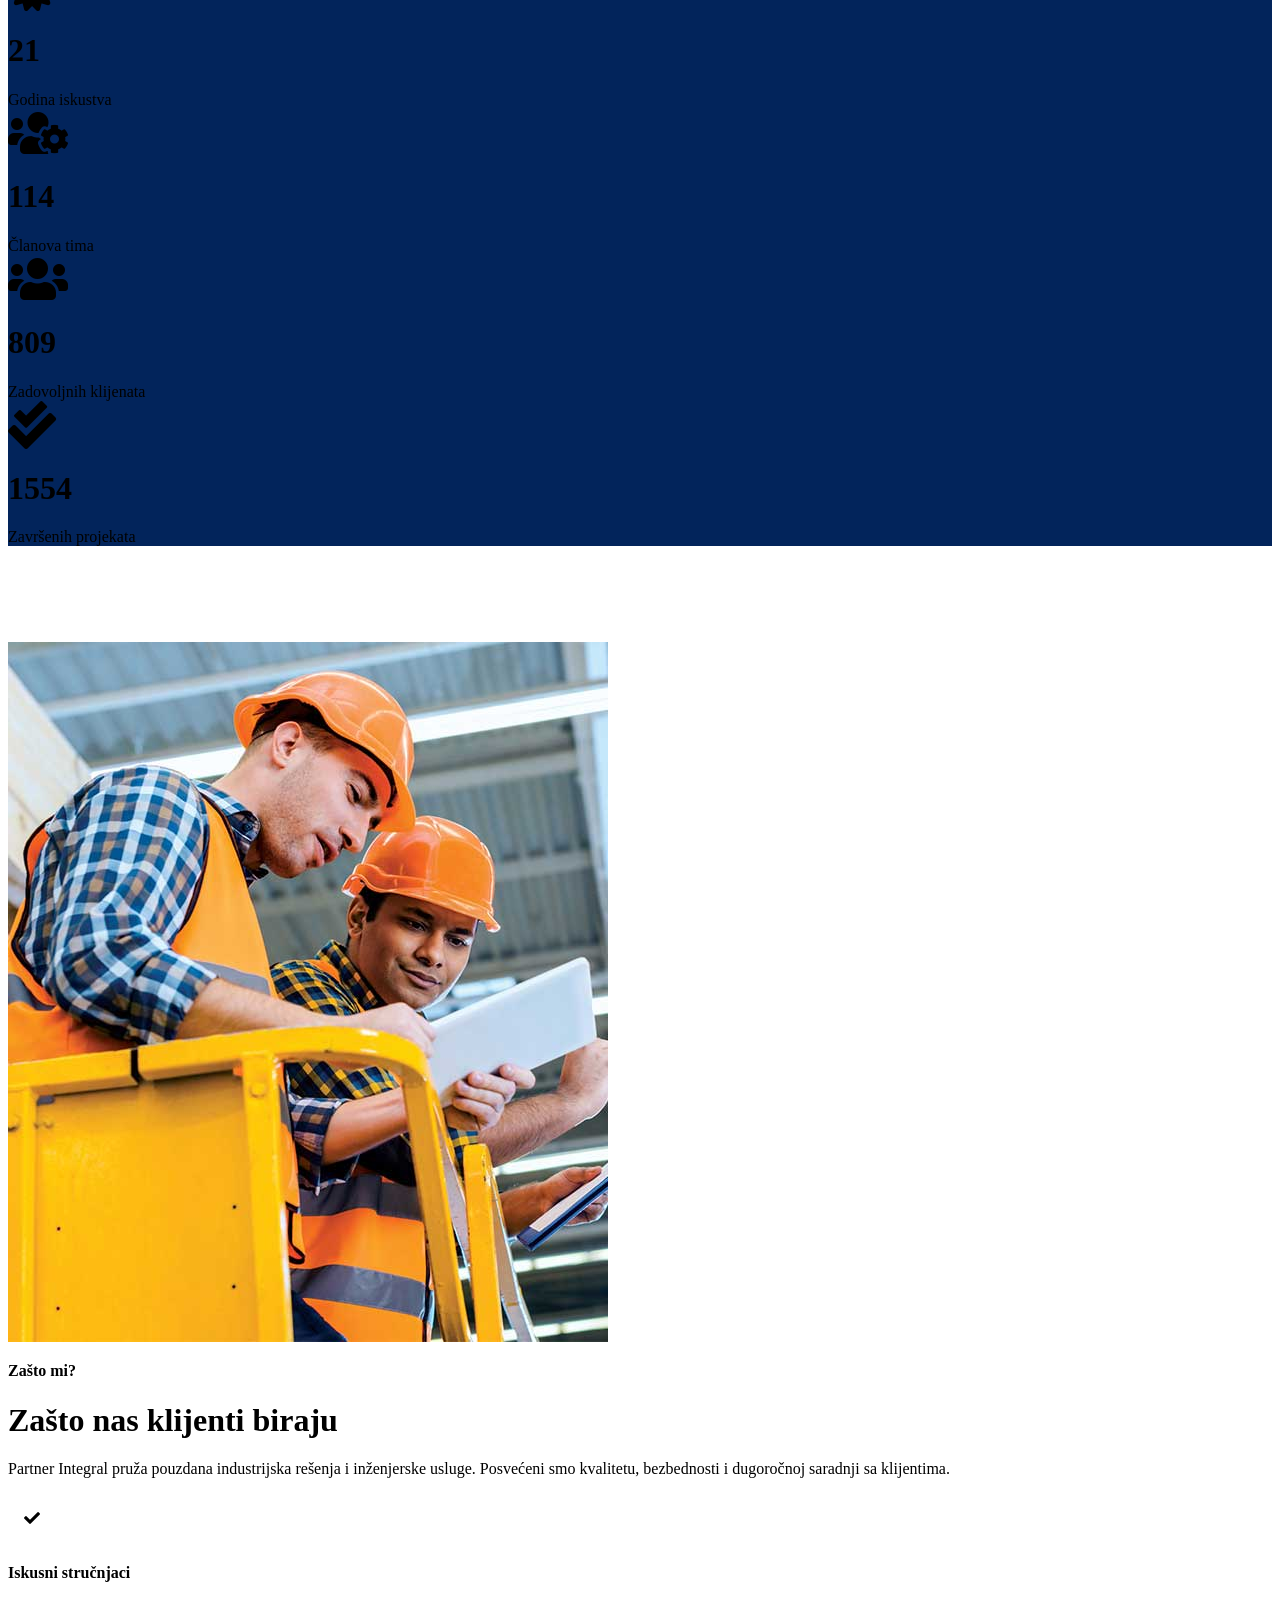
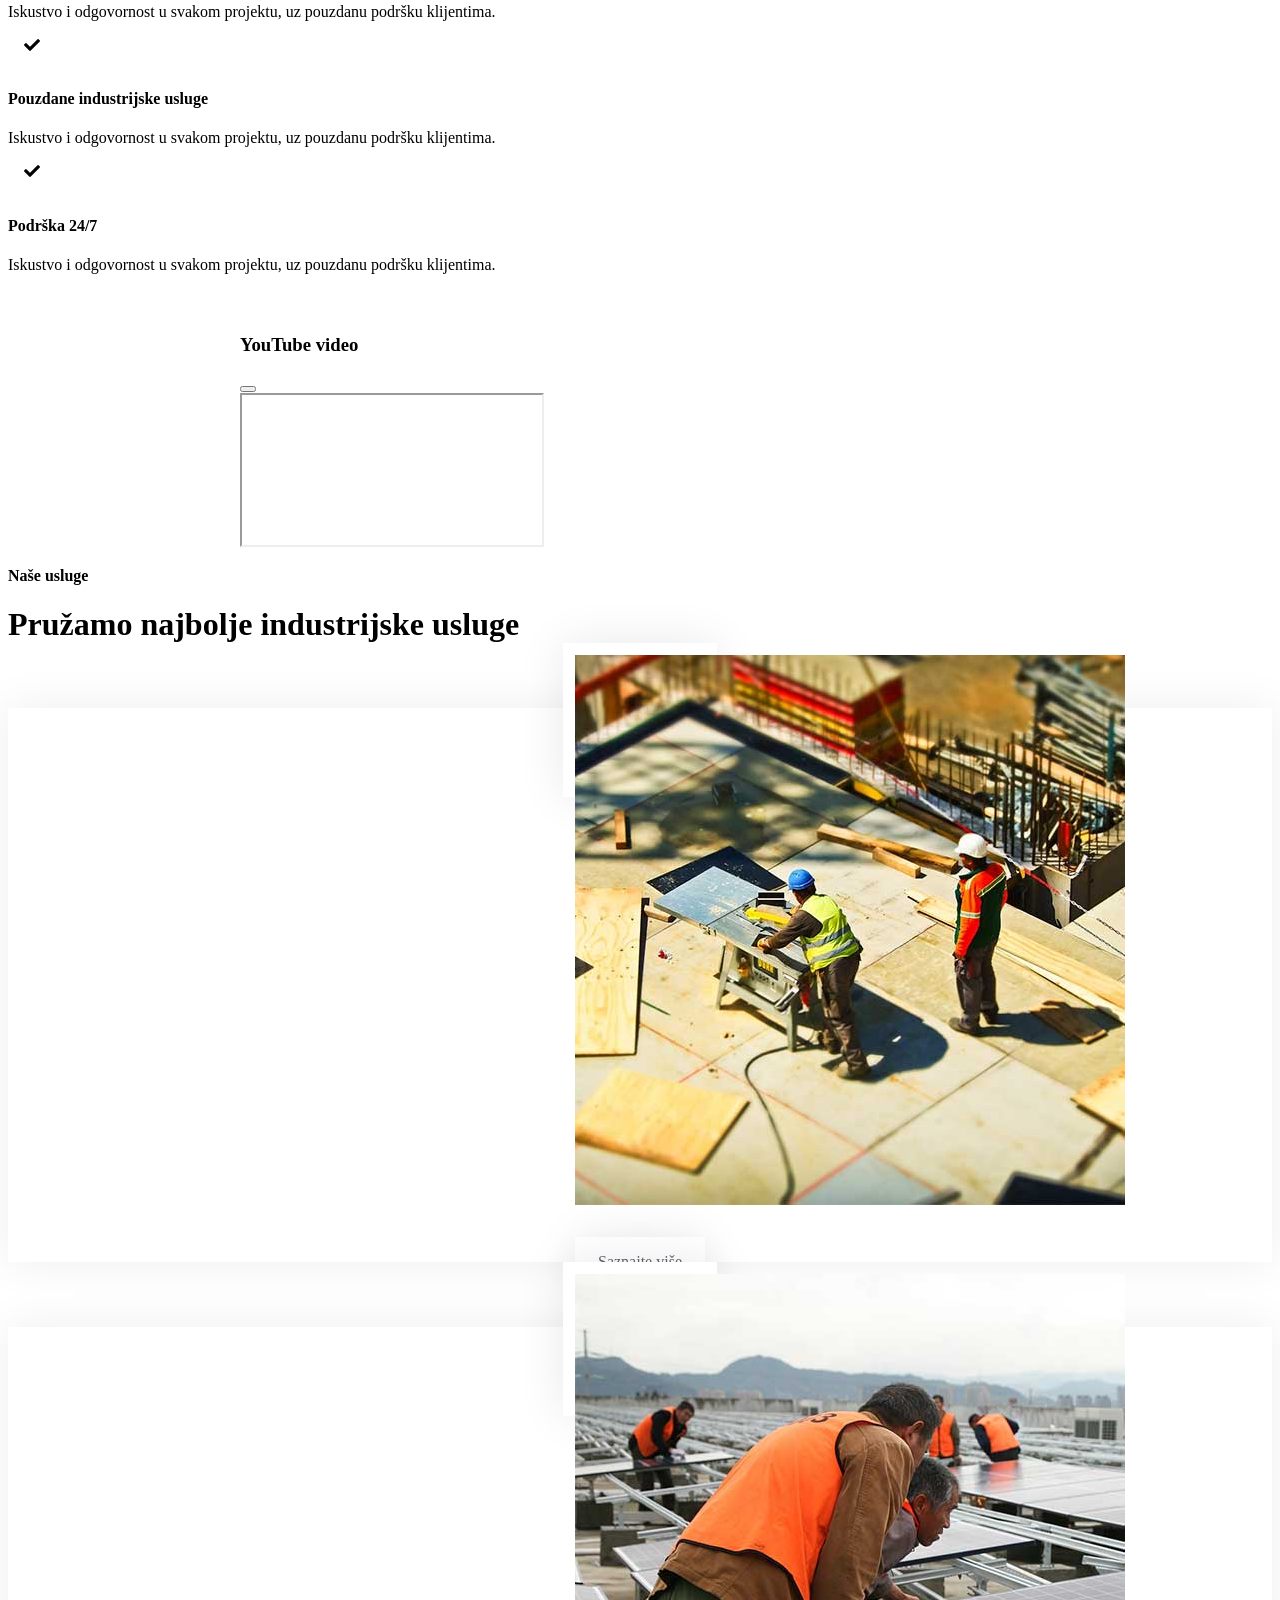
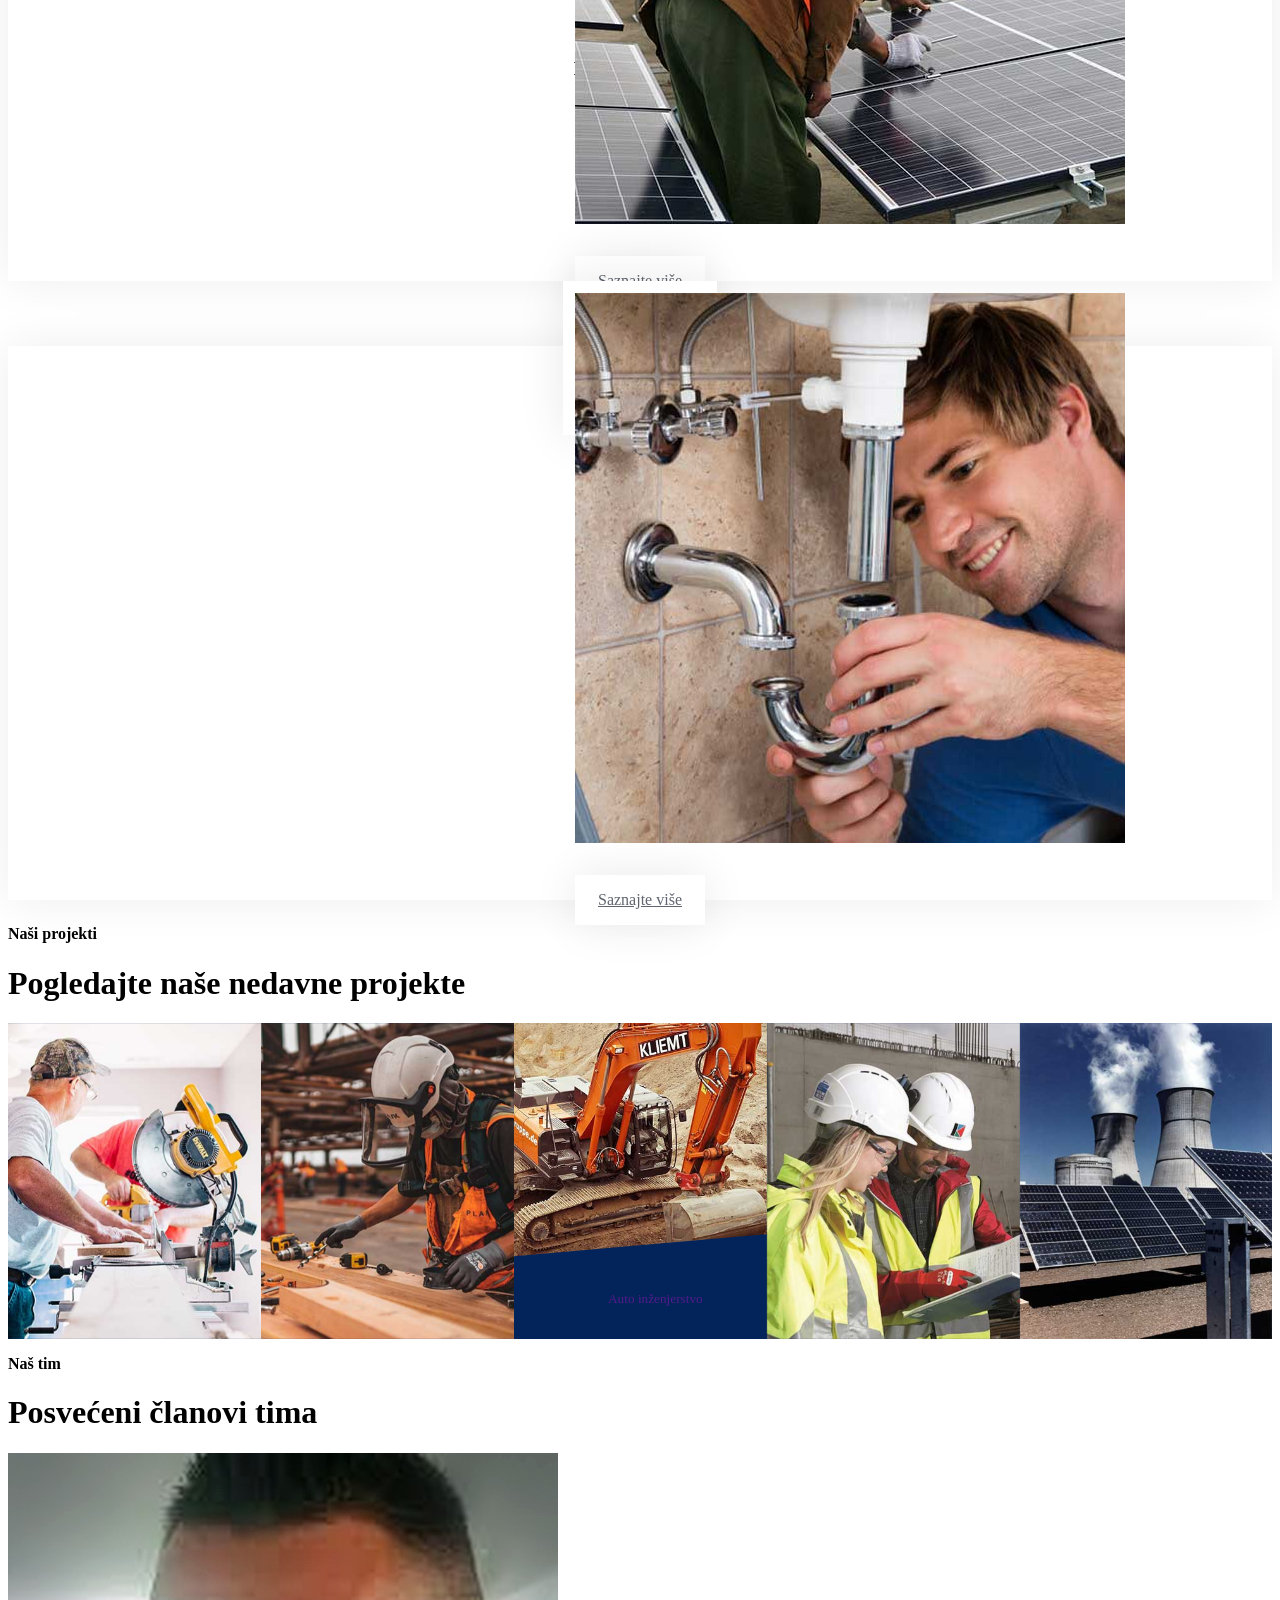
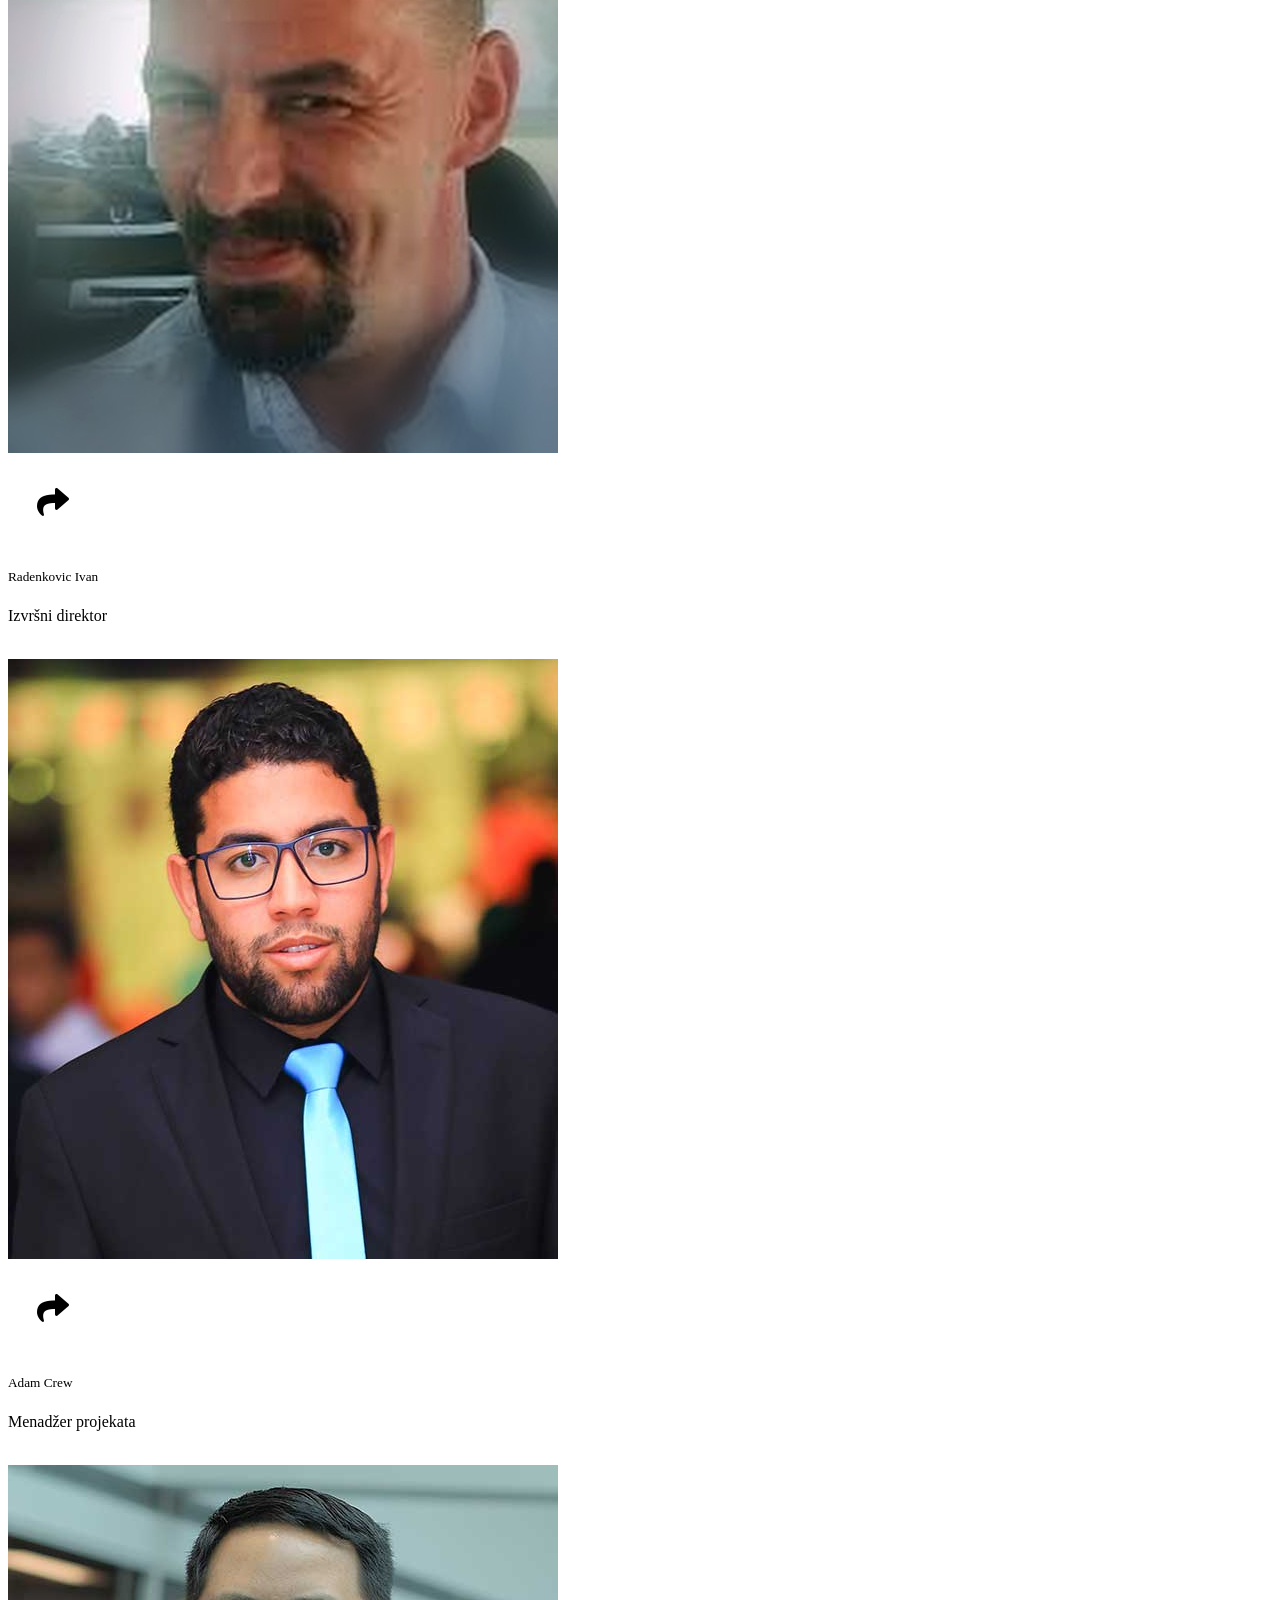
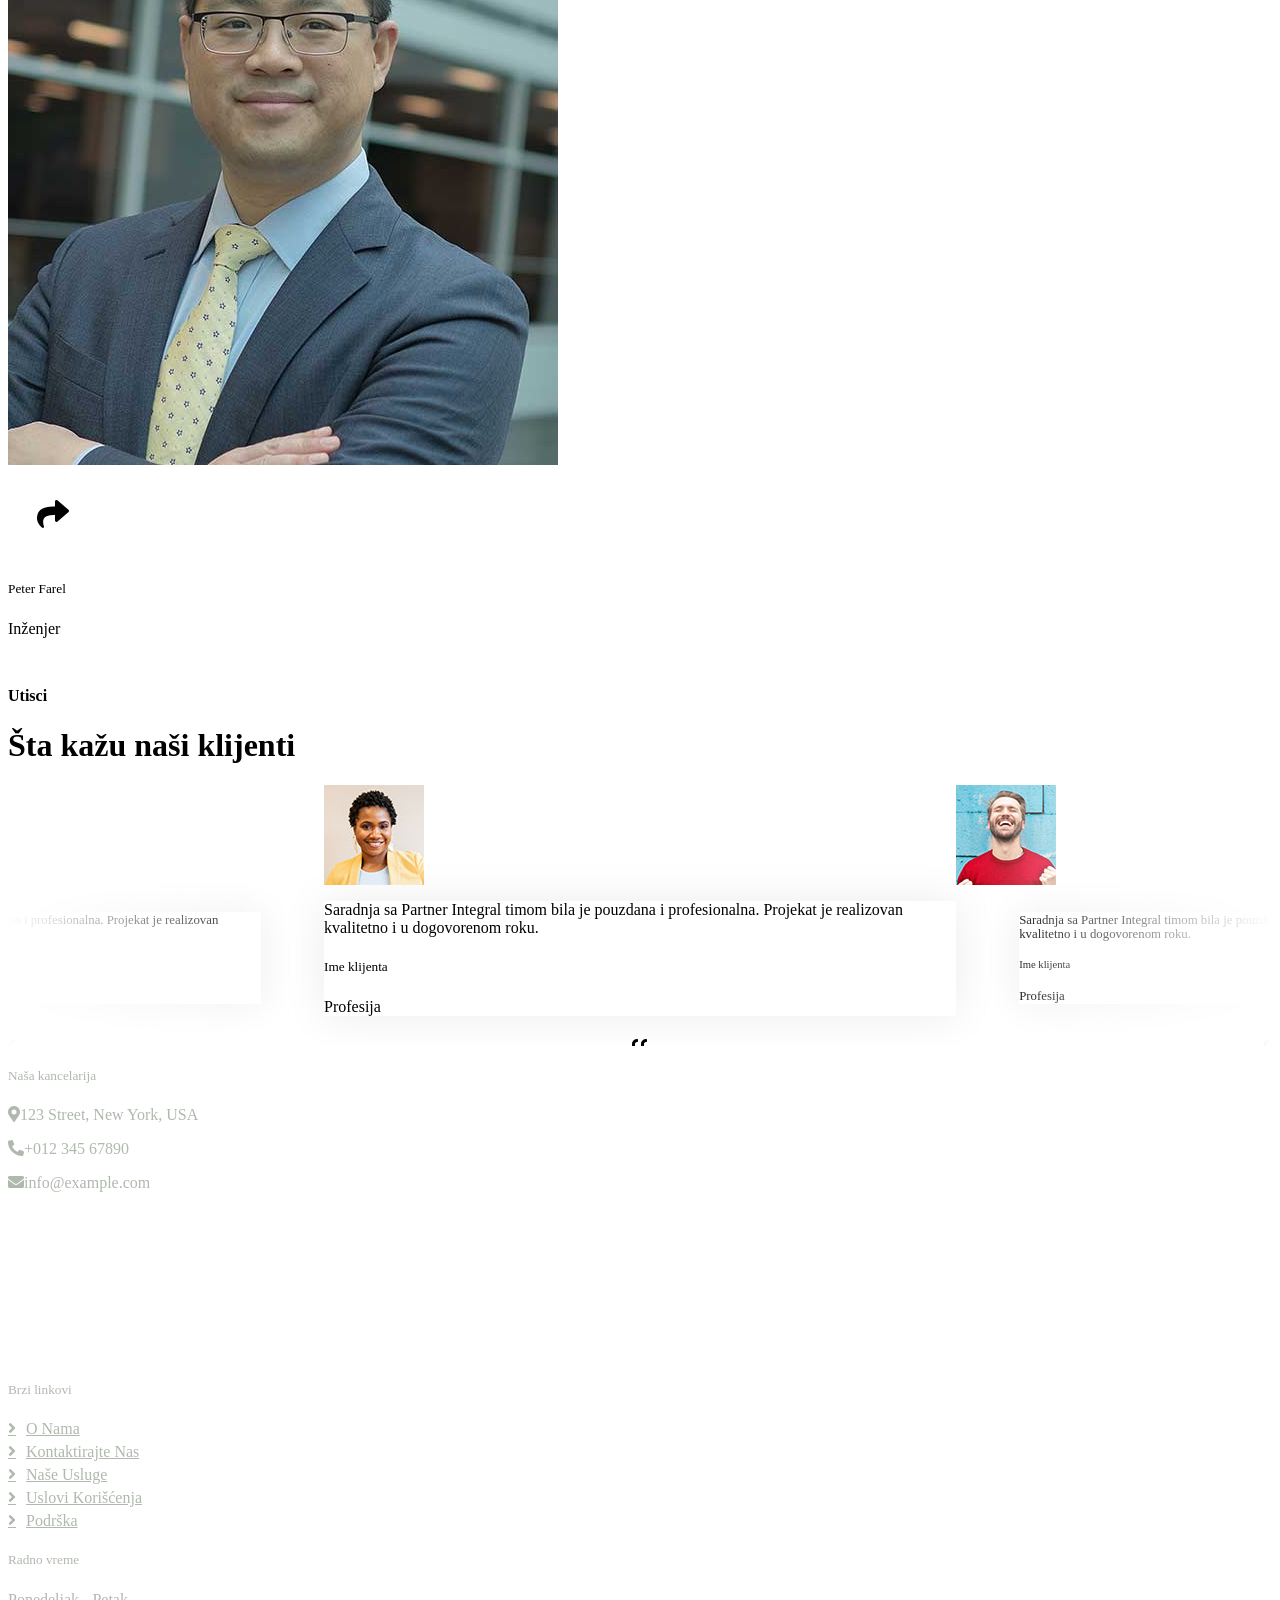
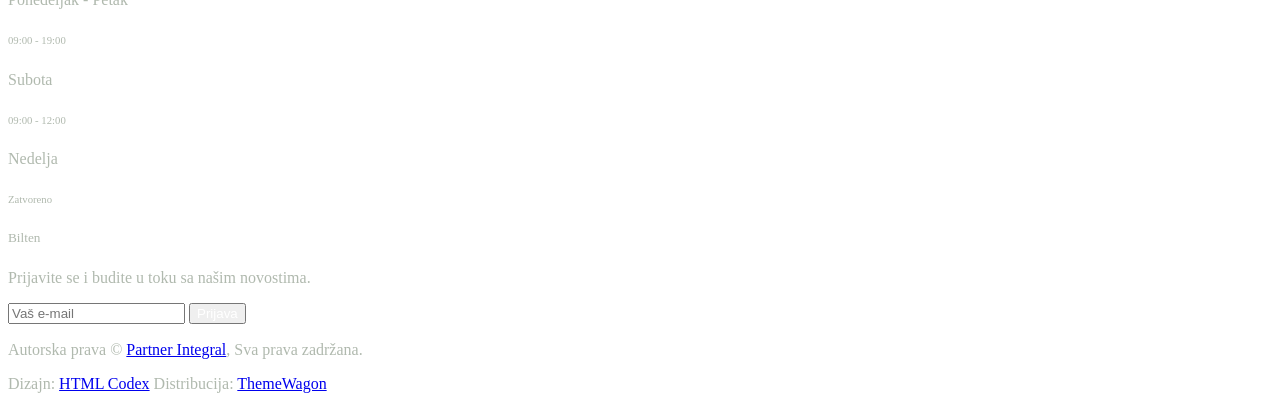
==== commit e6036237: "Update executive director photo and name, plus small UI cleanups. Replace team-1 with adapted portra" ====
--- a/index.html
+++ b/index.html
@@ -9,7 +9,9 @@
     <meta content="Partner Integral — pouzdana industrijska rešenja i inženjerske usluge." name="description">
 
     <!-- Favicon -->
-    <link href="img/favicon.ico" rel="icon">
+    <link href="img/favicon.ico" rel="icon" sizes="any">
+    <link href="img/favicon-32.png" rel="icon" type="image/png" sizes="32x32">
+    <link href="img/apple-touch-icon.png" rel="apple-touch-icon">
 
     <!-- Google Web Fonts -->
     <link rel="preconnect" href="https://fonts.googleapis.com">
@@ -257,7 +259,7 @@
                             class="position-absolute top-50 start-100 translate-middle bg-white rounded-circle d-none d-lg-block"
                             style="width: 120px; height: 120px;"></span>
                         <button type="button" class="btn-play" data-bs-toggle="modal"
-                            data-src="https://www.youtube.com/embed/DWRcNpR6Kdc" data-bs-target="#videoModal">
+                            data-src="https://www.youtube.com/embed/YwdF2x9MyJY" data-bs-target="#videoModal">
                             <span></span>
                         </button>
                     </div>
@@ -467,7 +469,7 @@
                             </div>
                             <div class="position-relative overflow-hidden bg-light d-flex flex-column justify-content-center w-100 ps-4"
                                 style="height: 90px;">
-                                <h5>Rob Miller</h5>
+                                <h5>Radenkovic Ivan</h5>
                                 <span class="text-primary">Izvršni direktor</span>
                                 <div class="team-social">
                                     <a class="btn btn-square btn-dark rounded-circle mx-1" href=""><i
--- a/css/style.css
+++ b/css/style.css
@@ -158,27 +158,36 @@
 }
 
 @media (max-width: 991.98px) {
-    .navbar {
-        flex-wrap: nowrap;
-    }
-
+    /* Match Industro layout: single-line brand + toggler on the right */
     .navbar .navbar-brand {
+        flex: 0 1 auto;
+        max-width: calc(100% - 4.5rem);
         padding-left: 1.25rem !important;
-        padding-right: 35px;
-        max-width: calc(100% - 56px);
-        min-width: 0;
+        padding-right: 2.75rem;
+        margin-right: 0 !important;
+    }
+
+    .navbar .navbar-brand::after {
+        width: 50px;
+        right: -25px;
     }
 
     .navbar .navbar-brand h1 {
-        font-size: 1.15rem;
+        font-size: clamp(1.35rem, 4vw, 1.25rem);
         line-height: 1.2;
         white-space: nowrap;
-        overflow: hidden;
-        text-overflow: ellipsis;
     }
 
     .navbar .navbar-toggler {
         flex-shrink: 0;
+        position: relative;
+        z-index: 2;
+        margin-left: auto;
+    }
+
+    .navbar .navbar-collapse {
+        flex-basis: 100%;
+        width: 100%;
     }
 
     .navbar .navbar-nav .nav-link  {
@@ -187,7 +196,7 @@
     }
 
     .navbar .navbar-nav {
-        border-top: 1px solid #EEEEEE;
+        border-top: none;
     }
 }
 
